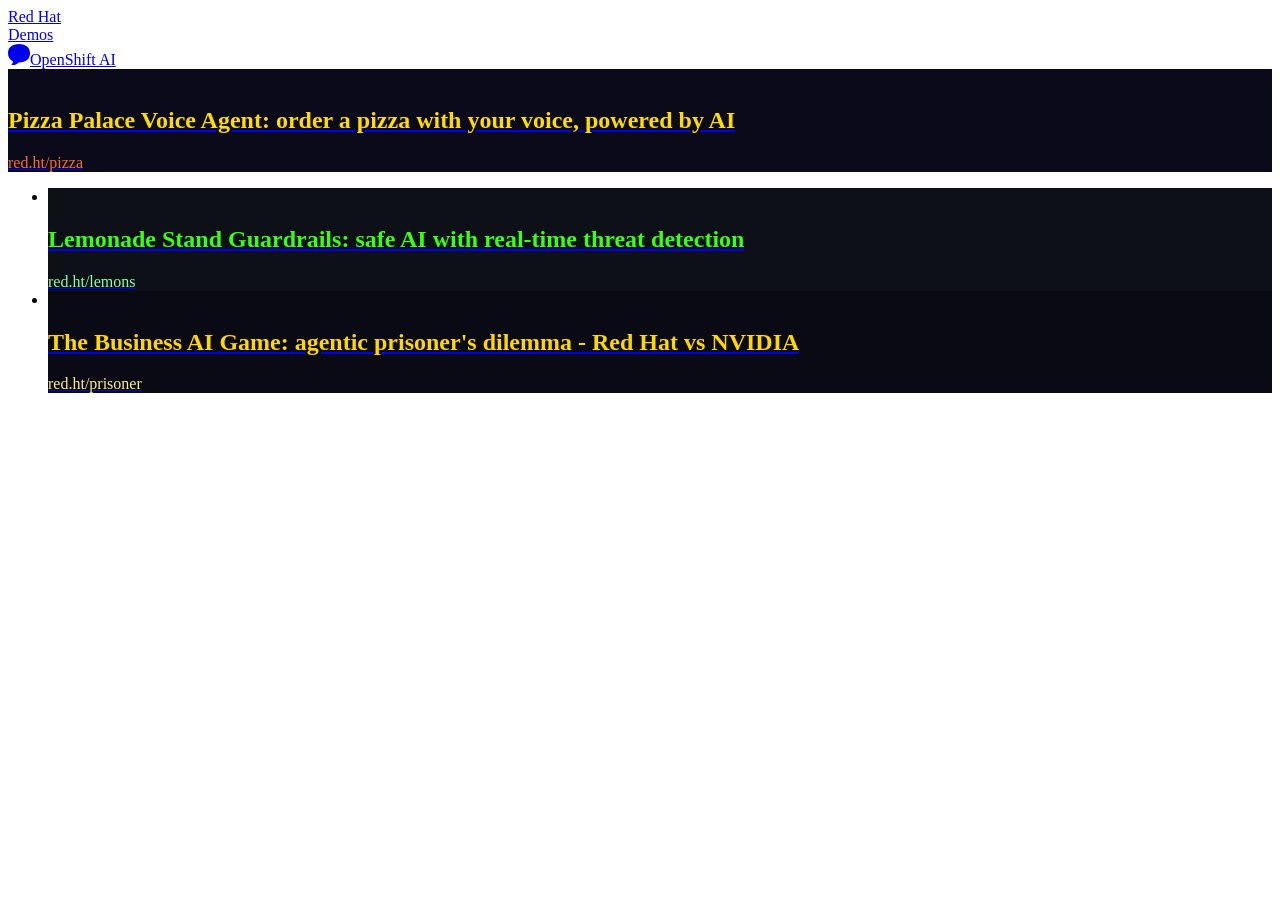
==== docs/index.html @ a6f5d281 "🦩 initial commit 🦩" ====
<!DOCTYPE html><html lang="en"><head><meta charSet="utf-8"/><link rel="preconnect" href="/" crossorigin=""/><meta name="viewport" content="width=device-width, initial-scale=1"/><link rel="preload" href="/rhai-code-demo/images/voice-agents-hero.svg" as="image"/><link rel="preload" href="/rhai-code-demo/images/guardrails-hero.svg" as="image"/><link rel="preload" href="/rhai-code-demo/images/prisoners-dilemma-hero.svg" as="image"/><link rel="stylesheet" href="/rhai-code-demo/_next/static/chunks/0ivwk~s_xy5d_.css" data-precedence="next"/><link rel="preload" as="script" fetchPriority="low" href="/rhai-code-demo/_next/static/chunks/15xrurgzs99gv.js"/><script src="/rhai-code-demo/_next/static/chunks/0dgq26a5_oy.a.js" async=""></script><script src="/rhai-code-demo/_next/static/chunks/16g.ca89g7fib.js" async=""></script><script src="/rhai-code-demo/_next/static/chunks/0zr3nysf.g_jy.js" async=""></script><script src="/rhai-code-demo/_next/static/chunks/turbopack-0fh5.uh9fnwdc.js" async=""></script><script src="/rhai-code-demo/_next/static/chunks/01xlw8hd842-c.js" async=""></script><script src="/rhai-code-demo/_next/static/chunks/0d3shmwh5_nmn.js" async=""></script><script src="/rhai-code-demo/_next/static/chunks/0ka051yepewro.js" async=""></script><title>AI Demos | Red Hat AI</title><meta name="description" content="Interactive AI demos powered by Red Hat OpenShift AI."/><link rel="icon" href="/rhai-code-demo/images/favicon.ico"/><link rel="apple-touch-icon" href="/rhai-code-demo/images/favicon.ico"/><script src="/rhai-code-demo/_next/static/chunks/03~yq9q893hmn.js" noModule=""></script></head><body><div hidden=""><!--$--><!--/$--></div><nav class="navigation navigation--blog"><a class="navigation__logo" href="https://www.redhat.com" target="_blank" rel="noopener noreferrer">Red Hat</a><div class="navigation__buttons"><a class="navigation__button" href="/rhai-code-demo">Demos</a></div><a class="navigation__button navigation__button--contact-us" href="https://www.redhat.com/en/technologies/cloud-computing/openshift/openshift-ai" target="_blank" rel="noopener noreferrer"><span class="navigation__icon navigation__icon--talk-to-us navigation__icon--desktop"><svg fill="none" height="21" viewBox="0 0 22 21" width="22" xmlns="http://www.w3.org/2000/svg"><path d="m3.23529 21h1.29412c3.17059 0 4.98235-1.3781 6.01769-2.625h.4529c6.8588 0 11-3.4125 11-9.1875 0-5.64375-4.2059-9.1875-11-9.1875-6.79412 0-11 3.54375-11 9.1875 0 3.675 1.81176 6.4969 5.04706 8.0063-.19412 1.1156-.51765 2.0343-1.0353 2.7562z" fill="currentColor"></path></svg></span>OpenShift AI</a></nav><div class="post-list post-list--blog"><a href="https://red.ht/pizza" class="post-list__item--featured" target="_blank" rel="noopener noreferrer"><article class="post-cover post-cover--featured" style="background-color:#0a0a1a"><img class="post-cover__img" alt="" src="/rhai-code-demo/images/voice-agents-hero.svg"/><h1 class="post-cover__title" style="color:#FFDC00">Pizza Palace Voice Agent:<!-- --> <strong>order a pizza with your voice, powered by AI</strong></h1><div class="post-cover__date" style="color:#FF6B35">red.ht/pizza</div></article></a><ul class="post-list__tiles"><li class="post-list__item"><a class="post-list__link" href="https://red.ht/lemons" target="_blank" rel="noopener noreferrer"><article class="post-cover post-cover--small" style="background-color:#0d1117"><img class="post-cover__img" alt="" src="/rhai-code-demo/images/guardrails-hero.svg"/><h1 class="post-cover__title" style="color:#39FF14"><b>Lemonade Stand Guardrails:</b> <!-- -->safe AI with real-time threat detection</h1><div class="post-cover__date" style="color:#88ffaa">red.ht/lemons</div></article></a></li><li class="post-list__item"><a class="post-list__link" href="https://red.ht/prisoner" target="_blank" rel="noopener noreferrer"><article class="post-cover post-cover--small" style="background-color:#0a0a14"><img class="post-cover__img" alt="" src="/rhai-code-demo/images/prisoners-dilemma-hero.svg"/><h1 class="post-cover__title" style="color:#FFD700"><b>The Business AI Game:</b> <!-- -->agentic prisoner&#x27;s dilemma - Red Hat vs NVIDIA</h1><div class="post-cover__date" style="color:#ffee88">red.ht/prisoner</div></article></a></li></ul></div><!--$--><!--/$--><script src="/rhai-code-demo/_next/static/chunks/15xrurgzs99gv.js" id="_R_" async=""></script><script>(self.__next_f=self.__next_f||[]).push([0])</script><script>self.__next_f.push([1,"1:\"$Sreact.fragment\"\n2:I[39756,[\"/rhai-code-demo/_next/static/chunks/01xlw8hd842-c.js\",\"/rhai-code-demo/_next/static/chunks/0d3shmwh5_nmn.js\"],\"default\"]\n3:I[37457,[\"/rhai-code-demo/_next/static/chunks/01xlw8hd842-c.js\",\"/rhai-code-demo/_next/static/chunks/0d3shmwh5_nmn.js\"],\"default\"]\n4:I[22016,[\"/rhai-code-demo/_next/static/chunks/01xlw8hd842-c.js\",\"/rhai-code-demo/_next/static/chunks/0d3shmwh5_nmn.js\",\"/rhai-code-demo/_next/static/chunks/0ka051yepewro.js\"],\"\"]\na:I[68027,[\"/rhai-code-demo/_next/static/chunks/01xlw8hd842-c.js\",\"/rhai-code-demo/_next/static/chunks/0d3shmwh5_nmn.js\"],\"default\",1]\n:HL[\"/rhai-code-demo/_next/static/chunks/0ivwk~s_xy5d_.css\",\"style\"]\n:HC[\"/\",\"\"]\n:HL[\"/rhai-code-demo/images/voice-agents-hero.svg\",\"image\"]\n:HL[\"/rhai-code-demo/images/guardrails-hero.svg\",\"image\"]\n"])</script><script>self.__next_f.push([1,"0:{\"P\":null,\"c\":[\"\",\"\"],\"q\":\"\",\"i\":false,\"f\":[[[\"\",{\"children\":[\"__PAGE__\",{}]},\"$undefined\",\"$undefined\",16],[[\"$\",\"$1\",\"c\",{\"children\":[[[\"$\",\"link\",\"0\",{\"rel\":\"stylesheet\",\"href\":\"/rhai-code-demo/_next/static/chunks/0ivwk~s_xy5d_.css\",\"precedence\":\"next\",\"crossOrigin\":\"$undefined\",\"nonce\":\"$undefined\"}],[\"$\",\"script\",\"script-0\",{\"src\":\"/rhai-code-demo/_next/static/chunks/01xlw8hd842-c.js\",\"async\":true,\"nonce\":\"$undefined\"}],[\"$\",\"script\",\"script-1\",{\"src\":\"/rhai-code-demo/_next/static/chunks/0d3shmwh5_nmn.js\",\"async\":true,\"nonce\":\"$undefined\"}]],[\"$\",\"html\",null,{\"lang\":\"en\",\"children\":[\"$\",\"body\",null,{\"children\":[\"$\",\"$L2\",null,{\"parallelRouterKey\":\"children\",\"error\":\"$undefined\",\"errorStyles\":\"$undefined\",\"errorScripts\":\"$undefined\",\"template\":[\"$\",\"$L3\",null,{}],\"templateStyles\":\"$undefined\",\"templateScripts\":\"$undefined\",\"notFound\":[[[\"$\",\"title\",null,{\"children\":\"404: This page could not be found.\"}],[\"$\",\"div\",null,{\"style\":{\"fontFamily\":\"system-ui,\\\"Segoe UI\\\",Roboto,Helvetica,Arial,sans-serif,\\\"Apple Color Emoji\\\",\\\"Segoe UI Emoji\\\"\",\"height\":\"100vh\",\"textAlign\":\"center\",\"display\":\"flex\",\"flexDirection\":\"column\",\"alignItems\":\"center\",\"justifyContent\":\"center\"},\"children\":[\"$\",\"div\",null,{\"children\":[[\"$\",\"style\",null,{\"dangerouslySetInnerHTML\":{\"__html\":\"body{color:#000;background:#fff;margin:0}.next-error-h1{border-right:1px solid rgba(0,0,0,.3)}@media (prefers-color-scheme:dark){body{color:#fff;background:#000}.next-error-h1{border-right:1px solid rgba(255,255,255,.3)}}\"}}],[\"$\",\"h1\",null,{\"className\":\"next-error-h1\",\"style\":{\"display\":\"inline-block\",\"margin\":\"0 20px 0 0\",\"padding\":\"0 23px 0 0\",\"fontSize\":24,\"fontWeight\":500,\"verticalAlign\":\"top\",\"lineHeight\":\"49px\"},\"children\":404}],[\"$\",\"div\",null,{\"style\":{\"display\":\"inline-block\"},\"children\":[\"$\",\"h2\",null,{\"style\":{\"fontSize\":14,\"fontWeight\":400,\"lineHeight\":\"49px\",\"margin\":0},\"children\":\"This page could not be found.\"}]}]]}]}]],[]],\"forbidden\":\"$undefined\",\"unauthorized\":\"$undefined\"}]}]}]]}],{\"children\":[[\"$\",\"$1\",\"c\",{\"children\":[[[\"$\",\"nav\",null,{\"className\":\"navigation navigation--blog\",\"children\":[[\"$\",\"a\",null,{\"className\":\"navigation__logo\",\"href\":\"https://www.redhat.com\",\"target\":\"_blank\",\"rel\":\"noopener noreferrer\",\"children\":\"Red Hat\"}],[\"$\",\"div\",null,{\"className\":\"navigation__buttons\",\"children\":[\"$\",\"$L4\",null,{\"className\":\"navigation__button\",\"href\":\"/\",\"children\":\"Demos\"}]}],[\"$\",\"a\",null,{\"className\":\"navigation__button navigation__button--contact-us\",\"href\":\"https://www.redhat.com/en/technologies/cloud-computing/openshift/openshift-ai\",\"target\":\"_blank\",\"rel\":\"noopener noreferrer\",\"children\":[[\"$\",\"span\",null,{\"className\":\"navigation__icon navigation__icon--talk-to-us navigation__icon--desktop\",\"children\":[\"$\",\"svg\",null,{\"fill\":\"none\",\"height\":\"21\",\"viewBox\":\"0 0 22 21\",\"width\":\"22\",\"xmlns\":\"http://www.w3.org/2000/svg\",\"children\":[\"$\",\"path\",null,{\"d\":\"m3.23529 21h1.29412c3.17059 0 4.98235-1.3781 6.01769-2.625h.4529c6.8588 0 11-3.4125 11-9.1875 0-5.64375-4.2059-9.1875-11-9.1875-6.79412 0-11 3.54375-11 9.1875 0 3.675 1.81176 6.4969 5.04706 8.0063-.19412 1.1156-.51765 2.0343-1.0353 2.7562z\",\"fill\":\"currentColor\"}]}]}],\"OpenShift AI\"]}]]}],[\"$\",\"div\",null,{\"className\":\"post-list post-list--blog\",\"children\":[[\"$\",\"a\",null,{\"href\":\"https://red.ht/pizza\",\"className\":\"post-list__item--featured\",\"target\":\"_blank\",\"rel\":\"noopener noreferrer\",\"children\":[\"$\",\"article\",null,{\"className\":\"post-cover post-cover--featured\",\"style\":{\"backgroundColor\":\"#0a0a1a\"},\"children\":[[\"$\",\"img\",null,{\"className\":\"post-cover__img\",\"alt\":\"\",\"src\":\"/rhai-code-demo/images/voice-agents-hero.svg\"}],[\"$\",\"h1\",null,{\"className\":\"post-cover__title\",\"style\":{\"color\":\"#FFDC00\"},\"children\":[\"Pizza Palace Voice Agent:\",\" \",[\"$\",\"strong\",null,{\"children\":\"order a pizza with your voice, powered by AI\"}]]}],[\"$\",\"div\",null,{\"className\":\"post-cover__date\",\"style\":{\"color\":\"#FF6B35\"},\"children\":\"red.ht/pizza\"}]]}]}],[\"$\",\"ul\",null,{\"className\":\"post-list__tiles\",\"children\":[[\"$\",\"li\",\"guardrails\",{\"className\":\"post-list__item\",\"children\":[\"$\",\"a\",null,{\"className\":\"post-list__link\",\"href\":\"https://red.ht/lemons\",\"target\":\"_blank\",\"rel\":\"noopener noreferrer\",\"children\":[\"$\",\"article\",null,{\"className\":\"post-cover post-cover--small\",\"style\":{\"backgroundColor\":\"#0d1117\"},\"children\":[[\"$\",\"img\",null,{\"className\":\"post-cover__img\",\"alt\":\"\",\"src\":\"/rhai-code-demo/images/guardrails-hero.svg\"}],[\"$\",\"h1\",null,{\"className\":\"post-cover__title\",\"style\":{\"color\":\"#39FF14\"},\"children\":[[\"$\",\"b\",null,{\"children\":\"Lemonade Stand Guardrails:\"}],\" \",\"safe AI with real-time threat detection\"]}],\"$L5\"]}]}]}],\"$L6\"]}]]}]],[\"$L7\"],\"$L8\"]}],{},null,false,null]},null,false,null],\"$L9\",false]],\"m\":\"$undefined\",\"G\":[\"$a\",[\"$Lb\"]],\"S\":true,\"h\":null,\"s\":\"$undefined\",\"l\":\"$undefined\",\"p\":\"$undefined\",\"d\":\"$undefined\",\"b\":\"gJE_cBOiP2AoATfJO81fl\"}\n"])</script><script>self.__next_f.push([1,"c:I[97367,[\"/rhai-code-demo/_next/static/chunks/01xlw8hd842-c.js\",\"/rhai-code-demo/_next/static/chunks/0d3shmwh5_nmn.js\"],\"OutletBoundary\"]\nd:\"$Sreact.suspense\"\nf:I[97367,[\"/rhai-code-demo/_next/static/chunks/01xlw8hd842-c.js\",\"/rhai-code-demo/_next/static/chunks/0d3shmwh5_nmn.js\"],\"ViewportBoundary\"]\n11:I[97367,[\"/rhai-code-demo/_next/static/chunks/01xlw8hd842-c.js\",\"/rhai-code-demo/_next/static/chunks/0d3shmwh5_nmn.js\"],\"MetadataBoundary\"]\n:HL[\"/rhai-code-demo/images/prisoners-dilemma-hero.svg\",\"image\"]\n5:[\"$\",\"div\",null,{\"className\":\"post-cover__date\",\"style\":{\"color\":\"#88ffaa\"},\"children\":\"red.ht/lemons\"}]\n6:[\"$\",\"li\",\"prisoners-dilemma\",{\"className\":\"post-list__item\",\"children\":[\"$\",\"a\",null,{\"className\":\"post-list__link\",\"href\":\"https://red.ht/prisoner\",\"target\":\"_blank\",\"rel\":\"noopener noreferrer\",\"children\":[\"$\",\"article\",null,{\"className\":\"post-cover post-cover--small\",\"style\":{\"backgroundColor\":\"#0a0a14\"},\"children\":[[\"$\",\"img\",null,{\"className\":\"post-cover__img\",\"alt\":\"\",\"src\":\"/rhai-code-demo/images/prisoners-dilemma-hero.svg\"}],[\"$\",\"h1\",null,{\"className\":\"post-cover__title\",\"style\":{\"color\":\"#FFD700\"},\"children\":[[\"$\",\"b\",null,{\"children\":\"The Business AI Game:\"}],\" \",\"agentic prisoner's dilemma - Red Hat vs NVIDIA\"]}],[\"$\",\"div\",null,{\"className\":\"post-cover__date\",\"style\":{\"color\":\"#ffee88\"},\"children\":\"red.ht/prisoner\"}]]}]}]}]\n7:[\"$\",\"script\",\"script-0\",{\"src\":\"/rhai-code-demo/_next/static/chunks/0ka051yepewro.js\",\"async\":true,\"nonce\":\"$undefined\"}]\n8:[\"$\",\"$Lc\",null,{\"children\":[\"$\",\"$d\",null,{\"name\":\"Next.MetadataOutlet\",\"children\":\"$@e\"}]}]\n9:[\"$\",\"$1\",\"h\",{\"children\":[null,[\"$\",\"$Lf\",null,{\"children\":\"$L10\"}],[\"$\",\"div\",null,{\"hidden\":true,\"children\":[\"$\",\"$L11\",null,{\"children\":[\"$\",\"$d\",null,{\"name\":\"Next.Metadata\",\"children\":\"$L12\"}]}]}],null]}]\nb:[\"$\",\"link\",\"0\",{\"rel\":\"stylesheet\",\"href\":\"/rhai-code-demo/_next/static/chunks/0ivwk~s_xy5d_.css\",\"precedence\":\"next\",\"crossOrigin\":\"$undefined\",\"nonce\":\"$undefined\"}]\n"])</script><script>self.__next_f.push([1,"10:[[\"$\",\"meta\",\"0\",{\"charSet\":\"utf-8\"}],[\"$\",\"meta\",\"1\",{\"name\":\"viewport\",\"content\":\"width=device-width, initial-scale=1\"}]]\n"])</script><script>self.__next_f.push([1,"13:I[27201,[\"/rhai-code-demo/_next/static/chunks/01xlw8hd842-c.js\",\"/rhai-code-demo/_next/static/chunks/0d3shmwh5_nmn.js\"],\"IconMark\"]\ne:null\n12:[[\"$\",\"title\",\"0\",{\"children\":\"AI Demos | Red Hat AI\"}],[\"$\",\"meta\",\"1\",{\"name\":\"description\",\"content\":\"Interactive AI demos powered by Red Hat OpenShift AI.\"}],[\"$\",\"link\",\"2\",{\"rel\":\"icon\",\"href\":\"/rhai-code-demo/images/favicon.ico\"}],[\"$\",\"link\",\"3\",{\"rel\":\"apple-touch-icon\",\"href\":\"/rhai-code-demo/images/favicon.ico\"}],[\"$\",\"$L13\",\"4\",{}]]\n"])</script></body></html>
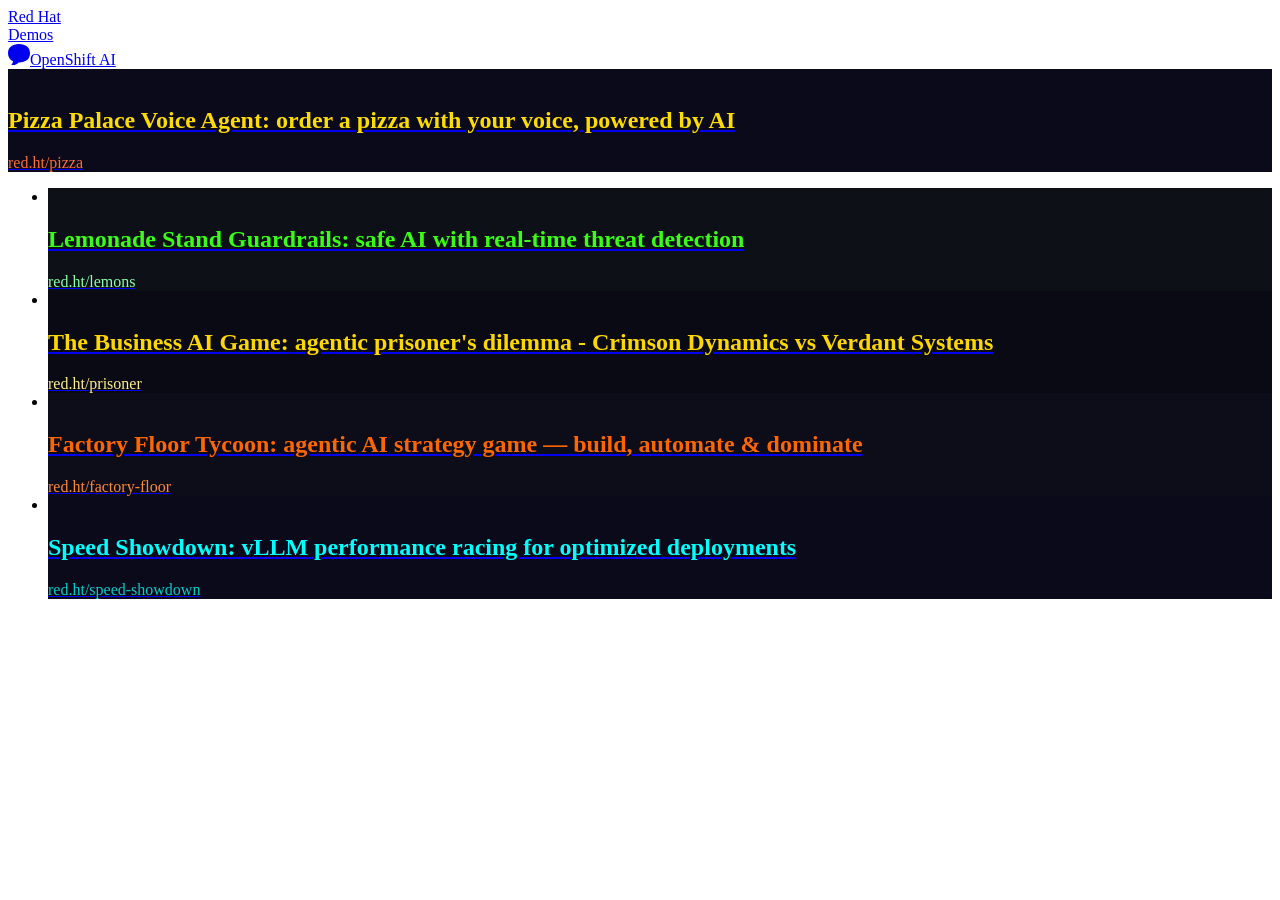
==== commit 09173f1a: "⚡ speed showdown ⚡" ====
--- a/docs/index.html
+++ b/docs/index.html
@@ -1 +1 @@
-<!DOCTYPE html><html lang="en"><head><meta charSet="utf-8"/><link rel="preconnect" href="/" crossorigin=""/><meta name="viewport" content="width=device-width, initial-scale=1"/><link rel="preload" href="/rhai-code-demo/images/voice-agents-hero.svg" as="image"/><link rel="preload" href="/rhai-code-demo/images/guardrails-hero.svg" as="image"/><link rel="preload" href="/rhai-code-demo/images/prisoners-dilemma-hero.svg" as="image"/><link rel="stylesheet" href="/rhai-code-demo/_next/static/chunks/0ivwk~s_xy5d_.css" data-precedence="next"/><link rel="preload" as="script" fetchPriority="low" href="/rhai-code-demo/_next/static/chunks/15xrurgzs99gv.js"/><script src="/rhai-code-demo/_next/static/chunks/0dgq26a5_oy.a.js" async=""></script><script src="/rhai-code-demo/_next/static/chunks/16g.ca89g7fib.js" async=""></script><script src="/rhai-code-demo/_next/static/chunks/0zr3nysf.g_jy.js" async=""></script><script src="/rhai-code-demo/_next/static/chunks/turbopack-0fh5.uh9fnwdc.js" async=""></script><script src="/rhai-code-demo/_next/static/chunks/01xlw8hd842-c.js" async=""></script><script src="/rhai-code-demo/_next/static/chunks/0d3shmwh5_nmn.js" async=""></script><script src="/rhai-code-demo/_next/static/chunks/0ka051yepewro.js" async=""></script><title>AI Demos | Red Hat AI</title><meta name="description" content="Interactive AI demos powered by Red Hat OpenShift AI."/><link rel="icon" href="/rhai-code-demo/images/favicon.ico"/><link rel="apple-touch-icon" href="/rhai-code-demo/images/favicon.ico"/><script src="/rhai-code-demo/_next/static/chunks/03~yq9q893hmn.js" noModule=""></script></head><body><div hidden=""><!--$--><!--/$--></div><nav class="navigation navigation--blog"><a class="navigation__logo" href="https://www.redhat.com" target="_blank" rel="noopener noreferrer">Red Hat</a><div class="navigation__buttons"><a class="navigation__button" href="/rhai-code-demo">Demos</a></div><a class="navigation__button navigation__button--contact-us" href="https://www.redhat.com/en/technologies/cloud-computing/openshift/openshift-ai" target="_blank" rel="noopener noreferrer"><span class="navigation__icon navigation__icon--talk-to-us navigation__icon--desktop"><svg fill="none" height="21" viewBox="0 0 22 21" width="22" xmlns="http://www.w3.org/2000/svg"><path d="m3.23529 21h1.29412c3.17059 0 4.98235-1.3781 6.01769-2.625h.4529c6.8588 0 11-3.4125 11-9.1875 0-5.64375-4.2059-9.1875-11-9.1875-6.79412 0-11 3.54375-11 9.1875 0 3.675 1.81176 6.4969 5.04706 8.0063-.19412 1.1156-.51765 2.0343-1.0353 2.7562z" fill="currentColor"></path></svg></span>OpenShift AI</a></nav><div class="post-list post-list--blog"><a href="https://red.ht/pizza" class="post-list__item--featured" target="_blank" rel="noopener noreferrer"><article class="post-cover post-cover--featured" style="background-color:#0a0a1a"><img class="post-cover__img" alt="" src="/rhai-code-demo/images/voice-agents-hero.svg"/><h1 class="post-cover__title" style="color:#FFDC00">Pizza Palace Voice Agent:<!-- --> <strong>order a pizza with your voice, powered by AI</strong></h1><div class="post-cover__date" style="color:#FF6B35">red.ht/pizza</div></article></a><ul class="post-list__tiles"><li class="post-list__item"><a class="post-list__link" href="https://red.ht/lemons" target="_blank" rel="noopener noreferrer"><article class="post-cover post-cover--small" style="background-color:#0d1117"><img class="post-cover__img" alt="" src="/rhai-code-demo/images/guardrails-hero.svg"/><h1 class="post-cover__title" style="color:#39FF14"><b>Lemonade Stand Guardrails:</b> <!-- -->safe AI with real-time threat detection</h1><div class="post-cover__date" style="color:#88ffaa">red.ht/lemons</div></article></a></li><li class="post-list__item"><a class="post-list__link" href="https://red.ht/prisoner" target="_blank" rel="noopener noreferrer"><article class="post-cover post-cover--small" style="background-color:#0a0a14"><img class="post-cover__img" alt="" src="/rhai-code-demo/images/prisoners-dilemma-hero.svg"/><h1 class="post-cover__title" style="color:#FFD700"><b>The Business AI Game:</b> <!-- -->agentic prisoner&#x27;s dilemma - Red Hat vs NVIDIA</h1><div class="post-cover__date" style="color:#ffee88">red.ht/prisoner</div></article></a></li></ul></div><!--$--><!--/$--><script src="/rhai-code-demo/_next/static/chunks/15xrurgzs99gv.js" id="_R_" async=""></script><script>(self.__next_f=self.__next_f||[]).push([0])</script><script>self.__next_f.push([1,"1:\"$Sreact.fragment\"\n2:I[39756,[\"/rhai-code-demo/_next/static/chunks/01xlw8hd842-c.js\",\"/rhai-code-demo/_next/static/chunks/0d3shmwh5_nmn.js\"],\"default\"]\n3:I[37457,[\"/rhai-code-demo/_next/static/chunks/01xlw8hd842-c.js\",\"/rhai-code-demo/_next/static/chunks/0d3shmwh5_nmn.js\"],\"default\"]\n4:I[22016,[\"/rhai-code-demo/_next/static/chunks/01xlw8hd842-c.js\",\"/rhai-code-demo/_next/static/chunks/0d3shmwh5_nmn.js\",\"/rhai-code-demo/_next/static/chunks/0ka051yepewro.js\"],\"\"]\na:I[68027,[\"/rhai-code-demo/_next/static/chunks/01xlw8hd842-c.js\",\"/rhai-code-demo/_next/static/chunks/0d3shmwh5_nmn.js\"],\"default\",1]\n:HL[\"/rhai-code-demo/_next/static/chunks/0ivwk~s_xy5d_.css\",\"style\"]\n:HC[\"/\",\"\"]\n:HL[\"/rhai-code-demo/images/voice-agents-hero.svg\",\"image\"]\n:HL[\"/rhai-code-demo/images/guardrails-hero.svg\",\"image\"]\n"])</script><script>self.__next_f.push([1,"0:{\"P\":null,\"c\":[\"\",\"\"],\"q\":\"\",\"i\":false,\"f\":[[[\"\",{\"children\":[\"__PAGE__\",{}]},\"$undefined\",\"$undefined\",16],[[\"$\",\"$1\",\"c\",{\"children\":[[[\"$\",\"link\",\"0\",{\"rel\":\"stylesheet\",\"href\":\"/rhai-code-demo/_next/static/chunks/0ivwk~s_xy5d_.css\",\"precedence\":\"next\",\"crossOrigin\":\"$undefined\",\"nonce\":\"$undefined\"}],[\"$\",\"script\",\"script-0\",{\"src\":\"/rhai-code-demo/_next/static/chunks/01xlw8hd842-c.js\",\"async\":true,\"nonce\":\"$undefined\"}],[\"$\",\"script\",\"script-1\",{\"src\":\"/rhai-code-demo/_next/static/chunks/0d3shmwh5_nmn.js\",\"async\":true,\"nonce\":\"$undefined\"}]],[\"$\",\"html\",null,{\"lang\":\"en\",\"children\":[\"$\",\"body\",null,{\"children\":[\"$\",\"$L2\",null,{\"parallelRouterKey\":\"children\",\"error\":\"$undefined\",\"errorStyles\":\"$undefined\",\"errorScripts\":\"$undefined\",\"template\":[\"$\",\"$L3\",null,{}],\"templateStyles\":\"$undefined\",\"templateScripts\":\"$undefined\",\"notFound\":[[[\"$\",\"title\",null,{\"children\":\"404: This page could not be found.\"}],[\"$\",\"div\",null,{\"style\":{\"fontFamily\":\"system-ui,\\\"Segoe UI\\\",Roboto,Helvetica,Arial,sans-serif,\\\"Apple Color Emoji\\\",\\\"Segoe UI Emoji\\\"\",\"height\":\"100vh\",\"textAlign\":\"center\",\"display\":\"flex\",\"flexDirection\":\"column\",\"alignItems\":\"center\",\"justifyContent\":\"center\"},\"children\":[\"$\",\"div\",null,{\"children\":[[\"$\",\"style\",null,{\"dangerouslySetInnerHTML\":{\"__html\":\"body{color:#000;background:#fff;margin:0}.next-error-h1{border-right:1px solid rgba(0,0,0,.3)}@media (prefers-color-scheme:dark){body{color:#fff;background:#000}.next-error-h1{border-right:1px solid rgba(255,255,255,.3)}}\"}}],[\"$\",\"h1\",null,{\"className\":\"next-error-h1\",\"style\":{\"display\":\"inline-block\",\"margin\":\"0 20px 0 0\",\"padding\":\"0 23px 0 0\",\"fontSize\":24,\"fontWeight\":500,\"verticalAlign\":\"top\",\"lineHeight\":\"49px\"},\"children\":404}],[\"$\",\"div\",null,{\"style\":{\"display\":\"inline-block\"},\"children\":[\"$\",\"h2\",null,{\"style\":{\"fontSize\":14,\"fontWeight\":400,\"lineHeight\":\"49px\",\"margin\":0},\"children\":\"This page could not be found.\"}]}]]}]}]],[]],\"forbidden\":\"$undefined\",\"unauthorized\":\"$undefined\"}]}]}]]}],{\"children\":[[\"$\",\"$1\",\"c\",{\"children\":[[[\"$\",\"nav\",null,{\"className\":\"navigation navigation--blog\",\"children\":[[\"$\",\"a\",null,{\"className\":\"navigation__logo\",\"href\":\"https://www.redhat.com\",\"target\":\"_blank\",\"rel\":\"noopener noreferrer\",\"children\":\"Red Hat\"}],[\"$\",\"div\",null,{\"className\":\"navigation__buttons\",\"children\":[\"$\",\"$L4\",null,{\"className\":\"navigation__button\",\"href\":\"/\",\"children\":\"Demos\"}]}],[\"$\",\"a\",null,{\"className\":\"navigation__button navigation__button--contact-us\",\"href\":\"https://www.redhat.com/en/technologies/cloud-computing/openshift/openshift-ai\",\"target\":\"_blank\",\"rel\":\"noopener noreferrer\",\"children\":[[\"$\",\"span\",null,{\"className\":\"navigation__icon navigation__icon--talk-to-us navigation__icon--desktop\",\"children\":[\"$\",\"svg\",null,{\"fill\":\"none\",\"height\":\"21\",\"viewBox\":\"0 0 22 21\",\"width\":\"22\",\"xmlns\":\"http://www.w3.org/2000/svg\",\"children\":[\"$\",\"path\",null,{\"d\":\"m3.23529 21h1.29412c3.17059 0 4.98235-1.3781 6.01769-2.625h.4529c6.8588 0 11-3.4125 11-9.1875 0-5.64375-4.2059-9.1875-11-9.1875-6.79412 0-11 3.54375-11 9.1875 0 3.675 1.81176 6.4969 5.04706 8.0063-.19412 1.1156-.51765 2.0343-1.0353 2.7562z\",\"fill\":\"currentColor\"}]}]}],\"OpenShift AI\"]}]]}],[\"$\",\"div\",null,{\"className\":\"post-list post-list--blog\",\"children\":[[\"$\",\"a\",null,{\"href\":\"https://red.ht/pizza\",\"className\":\"post-list__item--featured\",\"target\":\"_blank\",\"rel\":\"noopener noreferrer\",\"children\":[\"$\",\"article\",null,{\"className\":\"post-cover post-cover--featured\",\"style\":{\"backgroundColor\":\"#0a0a1a\"},\"children\":[[\"$\",\"img\",null,{\"className\":\"post-cover__img\",\"alt\":\"\",\"src\":\"/rhai-code-demo/images/voice-agents-hero.svg\"}],[\"$\",\"h1\",null,{\"className\":\"post-cover__title\",\"style\":{\"color\":\"#FFDC00\"},\"children\":[\"Pizza Palace Voice Agent:\",\" \",[\"$\",\"strong\",null,{\"children\":\"order a pizza with your voice, powered by AI\"}]]}],[\"$\",\"div\",null,{\"className\":\"post-cover__date\",\"style\":{\"color\":\"#FF6B35\"},\"children\":\"red.ht/pizza\"}]]}]}],[\"$\",\"ul\",null,{\"className\":\"post-list__tiles\",\"children\":[[\"$\",\"li\",\"guardrails\",{\"className\":\"post-list__item\",\"children\":[\"$\",\"a\",null,{\"className\":\"post-list__link\",\"href\":\"https://red.ht/lemons\",\"target\":\"_blank\",\"rel\":\"noopener noreferrer\",\"children\":[\"$\",\"article\",null,{\"className\":\"post-cover post-cover--small\",\"style\":{\"backgroundColor\":\"#0d1117\"},\"children\":[[\"$\",\"img\",null,{\"className\":\"post-cover__img\",\"alt\":\"\",\"src\":\"/rhai-code-demo/images/guardrails-hero.svg\"}],[\"$\",\"h1\",null,{\"className\":\"post-cover__title\",\"style\":{\"color\":\"#39FF14\"},\"children\":[[\"$\",\"b\",null,{\"children\":\"Lemonade Stand Guardrails:\"}],\" \",\"safe AI with real-time threat detection\"]}],\"$L5\"]}]}]}],\"$L6\"]}]]}]],[\"$L7\"],\"$L8\"]}],{},null,false,null]},null,false,null],\"$L9\",false]],\"m\":\"$undefined\",\"G\":[\"$a\",[\"$Lb\"]],\"S\":true,\"h\":null,\"s\":\"$undefined\",\"l\":\"$undefined\",\"p\":\"$undefined\",\"d\":\"$undefined\",\"b\":\"gJE_cBOiP2AoATfJO81fl\"}\n"])</script><script>self.__next_f.push([1,"c:I[97367,[\"/rhai-code-demo/_next/static/chunks/01xlw8hd842-c.js\",\"/rhai-code-demo/_next/static/chunks/0d3shmwh5_nmn.js\"],\"OutletBoundary\"]\nd:\"$Sreact.suspense\"\nf:I[97367,[\"/rhai-code-demo/_next/static/chunks/01xlw8hd842-c.js\",\"/rhai-code-demo/_next/static/chunks/0d3shmwh5_nmn.js\"],\"ViewportBoundary\"]\n11:I[97367,[\"/rhai-code-demo/_next/static/chunks/01xlw8hd842-c.js\",\"/rhai-code-demo/_next/static/chunks/0d3shmwh5_nmn.js\"],\"MetadataBoundary\"]\n:HL[\"/rhai-code-demo/images/prisoners-dilemma-hero.svg\",\"image\"]\n5:[\"$\",\"div\",null,{\"className\":\"post-cover__date\",\"style\":{\"color\":\"#88ffaa\"},\"children\":\"red.ht/lemons\"}]\n6:[\"$\",\"li\",\"prisoners-dilemma\",{\"className\":\"post-list__item\",\"children\":[\"$\",\"a\",null,{\"className\":\"post-list__link\",\"href\":\"https://red.ht/prisoner\",\"target\":\"_blank\",\"rel\":\"noopener noreferrer\",\"children\":[\"$\",\"article\",null,{\"className\":\"post-cover post-cover--small\",\"style\":{\"backgroundColor\":\"#0a0a14\"},\"children\":[[\"$\",\"img\",null,{\"className\":\"post-cover__img\",\"alt\":\"\",\"src\":\"/rhai-code-demo/images/prisoners-dilemma-hero.svg\"}],[\"$\",\"h1\",null,{\"className\":\"post-cover__title\",\"style\":{\"color\":\"#FFD700\"},\"children\":[[\"$\",\"b\",null,{\"children\":\"The Business AI Game:\"}],\" \",\"agentic prisoner's dilemma - Red Hat vs NVIDIA\"]}],[\"$\",\"div\",null,{\"className\":\"post-cover__date\",\"style\":{\"color\":\"#ffee88\"},\"children\":\"red.ht/prisoner\"}]]}]}]}]\n7:[\"$\",\"script\",\"script-0\",{\"src\":\"/rhai-code-demo/_next/static/chunks/0ka051yepewro.js\",\"async\":true,\"nonce\":\"$undefined\"}]\n8:[\"$\",\"$Lc\",null,{\"children\":[\"$\",\"$d\",null,{\"name\":\"Next.MetadataOutlet\",\"children\":\"$@e\"}]}]\n9:[\"$\",\"$1\",\"h\",{\"children\":[null,[\"$\",\"$Lf\",null,{\"children\":\"$L10\"}],[\"$\",\"div\",null,{\"hidden\":true,\"children\":[\"$\",\"$L11\",null,{\"children\":[\"$\",\"$d\",null,{\"name\":\"Next.Metadata\",\"children\":\"$L12\"}]}]}],null]}]\nb:[\"$\",\"link\",\"0\",{\"rel\":\"stylesheet\",\"href\":\"/rhai-code-demo/_next/static/chunks/0ivwk~s_xy5d_.css\",\"precedence\":\"next\",\"crossOrigin\":\"$undefined\",\"nonce\":\"$undefined\"}]\n"])</script><script>self.__next_f.push([1,"10:[[\"$\",\"meta\",\"0\",{\"charSet\":\"utf-8\"}],[\"$\",\"meta\",\"1\",{\"name\":\"viewport\",\"content\":\"width=device-width, initial-scale=1\"}]]\n"])</script><script>self.__next_f.push([1,"13:I[27201,[\"/rhai-code-demo/_next/static/chunks/01xlw8hd842-c.js\",\"/rhai-code-demo/_next/static/chunks/0d3shmwh5_nmn.js\"],\"IconMark\"]\ne:null\n12:[[\"$\",\"title\",\"0\",{\"children\":\"AI Demos | Red Hat AI\"}],[\"$\",\"meta\",\"1\",{\"name\":\"description\",\"content\":\"Interactive AI demos powered by Red Hat OpenShift AI.\"}],[\"$\",\"link\",\"2\",{\"rel\":\"icon\",\"href\":\"/rhai-code-demo/images/favicon.ico\"}],[\"$\",\"link\",\"3\",{\"rel\":\"apple-touch-icon\",\"href\":\"/rhai-code-demo/images/favicon.ico\"}],[\"$\",\"$L13\",\"4\",{}]]\n"])</script></body></html>+<!DOCTYPE html><html lang="en"><head><meta charSet="utf-8"/><link rel="preconnect" href="/" crossorigin=""/><meta name="viewport" content="width=device-width, initial-scale=1"/><link rel="preload" href="/rhai-code-demo/images/voice-agents-hero.svg" as="image"/><link rel="preload" href="/rhai-code-demo/images/guardrails-hero.svg" as="image"/><link rel="preload" href="/rhai-code-demo/images/prisoners-dilemma-hero.svg" as="image"/><link rel="preload" href="/rhai-code-demo/images/factory-floor-hero.svg" as="image"/><link rel="preload" href="/rhai-code-demo/images/speed-showdown-hero.svg" as="image"/><link rel="stylesheet" href="/rhai-code-demo/_next/static/chunks/0aq1ygffzxya2.css" data-precedence="next"/><link rel="preload" as="script" fetchPriority="low" href="/rhai-code-demo/_next/static/chunks/15xrurgzs99gv.js"/><script src="/rhai-code-demo/_next/static/chunks/0dgq26a5_oy.a.js" async=""></script><script src="/rhai-code-demo/_next/static/chunks/16g.ca89g7fib.js" async=""></script><script src="/rhai-code-demo/_next/static/chunks/0zr3nysf.g_jy.js" async=""></script><script src="/rhai-code-demo/_next/static/chunks/turbopack-0fh5.uh9fnwdc.js" async=""></script><script src="/rhai-code-demo/_next/static/chunks/01xlw8hd842-c.js" async=""></script><script src="/rhai-code-demo/_next/static/chunks/0d3shmwh5_nmn.js" async=""></script><script src="/rhai-code-demo/_next/static/chunks/0ka051yepewro.js" async=""></script><title>AI Demos | Red Hat AI</title><meta name="description" content="Interactive AI demos powered by Red Hat OpenShift AI."/><link rel="icon" href="/rhai-code-demo/images/favicon.ico"/><link rel="apple-touch-icon" href="/rhai-code-demo/images/favicon.ico"/><script src="/rhai-code-demo/_next/static/chunks/03~yq9q893hmn.js" noModule=""></script></head><body><div hidden=""><!--$--><!--/$--></div><nav class="navigation navigation--blog"><a class="navigation__logo" href="https://www.redhat.com" target="_blank" rel="noopener noreferrer">Red Hat</a><div class="navigation__buttons"><a class="navigation__button" href="/rhai-code-demo">Demos</a></div><a class="navigation__button navigation__button--contact-us" href="https://www.redhat.com/en/technologies/cloud-computing/openshift/openshift-ai" target="_blank" rel="noopener noreferrer"><span class="navigation__icon navigation__icon--talk-to-us navigation__icon--desktop"><svg fill="none" height="21" viewBox="0 0 22 21" width="22" xmlns="http://www.w3.org/2000/svg"><path d="m3.23529 21h1.29412c3.17059 0 4.98235-1.3781 6.01769-2.625h.4529c6.8588 0 11-3.4125 11-9.1875 0-5.64375-4.2059-9.1875-11-9.1875-6.79412 0-11 3.54375-11 9.1875 0 3.675 1.81176 6.4969 5.04706 8.0063-.19412 1.1156-.51765 2.0343-1.0353 2.7562z" fill="currentColor"></path></svg></span>OpenShift AI</a></nav><div class="post-list post-list--blog"><a href="https://red.ht/pizza" class="post-list__item--featured" target="_blank" rel="noopener noreferrer"><article class="post-cover post-cover--featured" style="background-color:#0a0a1a"><img class="post-cover__img" alt="" src="/rhai-code-demo/images/voice-agents-hero.svg"/><h1 class="post-cover__title" style="color:#FFDC00">Pizza Palace Voice Agent:<!-- --> <strong>order a pizza with your voice, powered by AI</strong></h1><div class="post-cover__date" style="color:#FF6B35">red.ht/pizza</div></article></a><ul class="post-list__tiles"><li class="post-list__item"><a class="post-list__link" href="https://red.ht/lemons" target="_blank" rel="noopener noreferrer"><article class="post-cover post-cover--small" style="background-color:#0d1117"><img class="post-cover__img" alt="" src="/rhai-code-demo/images/guardrails-hero.svg"/><h1 class="post-cover__title" style="color:#39FF14"><b>Lemonade Stand Guardrails:</b> <!-- -->safe AI with real-time threat detection</h1><div class="post-cover__date" style="color:#88ffaa">red.ht/lemons</div></article></a></li><li class="post-list__item"><a class="post-list__link" href="https://red.ht/prisoner" target="_blank" rel="noopener noreferrer"><article class="post-cover post-cover--small" style="background-color:#0a0a14"><img class="post-cover__img" alt="" src="/rhai-code-demo/images/prisoners-dilemma-hero.svg"/><h1 class="post-cover__title" style="color:#FFD700"><b>The Business AI Game:</b> <!-- -->agentic prisoner&#x27;s dilemma - Crimson Dynamics vs Verdant Systems</h1><div class="post-cover__date" style="color:#ffee88">red.ht/prisoner</div></article></a></li><li class="post-list__item"><a class="post-list__link" href="https://red.ht/factory-floor" target="_blank" rel="noopener noreferrer"><article class="post-cover post-cover--small" style="background-color:#0d0d1a"><img class="post-cover__img" alt="" src="/rhai-code-demo/images/factory-floor-hero.svg"/><h1 class="post-cover__title" style="color:#FF6600"><b>Factory Floor Tycoon:</b> <!-- -->agentic AI strategy game — build, automate &amp; dominate</h1><div class="post-cover__date" style="color:#FF8833">red.ht/factory-floor</div></article></a></li><li class="post-list__item"><a class="post-list__link" href="https://red.ht/speed-showdown" target="_blank" rel="noopener noreferrer"><article class="post-cover post-cover--small" style="background-color:#0a0a1a"><img class="post-cover__img" alt="" src="/rhai-code-demo/images/speed-showdown-hero.svg"/><h1 class="post-cover__title" style="color:#00FFFF"><b>Speed Showdown:</b> <!-- -->vLLM performance racing for optimized deployments</h1><div class="post-cover__date" style="color:#00cccc">red.ht/speed-showdown</div></article></a></li></ul></div><!--$--><!--/$--><script src="/rhai-code-demo/_next/static/chunks/15xrurgzs99gv.js" id="_R_" async=""></script><script>(self.__next_f=self.__next_f||[]).push([0])</script><script>self.__next_f.push([1,"1:\"$Sreact.fragment\"\n2:I[39756,[\"/rhai-code-demo/_next/static/chunks/01xlw8hd842-c.js\",\"/rhai-code-demo/_next/static/chunks/0d3shmwh5_nmn.js\"],\"default\"]\n3:I[37457,[\"/rhai-code-demo/_next/static/chunks/01xlw8hd842-c.js\",\"/rhai-code-demo/_next/static/chunks/0d3shmwh5_nmn.js\"],\"default\"]\n4:I[22016,[\"/rhai-code-demo/_next/static/chunks/01xlw8hd842-c.js\",\"/rhai-code-demo/_next/static/chunks/0d3shmwh5_nmn.js\",\"/rhai-code-demo/_next/static/chunks/0ka051yepewro.js\"],\"\"]\nc:I[68027,[\"/rhai-code-demo/_next/static/chunks/01xlw8hd842-c.js\",\"/rhai-code-demo/_next/static/chunks/0d3shmwh5_nmn.js\"],\"default\",1]\n:HL[\"/rhai-code-demo/_next/static/chunks/0aq1ygffzxya2.css\",\"style\"]\n:HC[\"/\",\"\"]\n:HL[\"/rhai-code-demo/images/voice-agents-hero.svg\",\"image\"]\n:HL[\"/rhai-code-demo/images/guardrails-hero.svg\",\"image\"]\n"])</script><script>self.__next_f.push([1,"0:{\"P\":null,\"c\":[\"\",\"\"],\"q\":\"\",\"i\":false,\"f\":[[[\"\",{\"children\":[\"__PAGE__\",{}]},\"$undefined\",\"$undefined\",16],[[\"$\",\"$1\",\"c\",{\"children\":[[[\"$\",\"link\",\"0\",{\"rel\":\"stylesheet\",\"href\":\"/rhai-code-demo/_next/static/chunks/0aq1ygffzxya2.css\",\"precedence\":\"next\",\"crossOrigin\":\"$undefined\",\"nonce\":\"$undefined\"}],[\"$\",\"script\",\"script-0\",{\"src\":\"/rhai-code-demo/_next/static/chunks/01xlw8hd842-c.js\",\"async\":true,\"nonce\":\"$undefined\"}],[\"$\",\"script\",\"script-1\",{\"src\":\"/rhai-code-demo/_next/static/chunks/0d3shmwh5_nmn.js\",\"async\":true,\"nonce\":\"$undefined\"}]],[\"$\",\"html\",null,{\"lang\":\"en\",\"children\":[\"$\",\"body\",null,{\"children\":[\"$\",\"$L2\",null,{\"parallelRouterKey\":\"children\",\"error\":\"$undefined\",\"errorStyles\":\"$undefined\",\"errorScripts\":\"$undefined\",\"template\":[\"$\",\"$L3\",null,{}],\"templateStyles\":\"$undefined\",\"templateScripts\":\"$undefined\",\"notFound\":[[[\"$\",\"title\",null,{\"children\":\"404: This page could not be found.\"}],[\"$\",\"div\",null,{\"style\":{\"fontFamily\":\"system-ui,\\\"Segoe UI\\\",Roboto,Helvetica,Arial,sans-serif,\\\"Apple Color Emoji\\\",\\\"Segoe UI Emoji\\\"\",\"height\":\"100vh\",\"textAlign\":\"center\",\"display\":\"flex\",\"flexDirection\":\"column\",\"alignItems\":\"center\",\"justifyContent\":\"center\"},\"children\":[\"$\",\"div\",null,{\"children\":[[\"$\",\"style\",null,{\"dangerouslySetInnerHTML\":{\"__html\":\"body{color:#000;background:#fff;margin:0}.next-error-h1{border-right:1px solid rgba(0,0,0,.3)}@media (prefers-color-scheme:dark){body{color:#fff;background:#000}.next-error-h1{border-right:1px solid rgba(255,255,255,.3)}}\"}}],[\"$\",\"h1\",null,{\"className\":\"next-error-h1\",\"style\":{\"display\":\"inline-block\",\"margin\":\"0 20px 0 0\",\"padding\":\"0 23px 0 0\",\"fontSize\":24,\"fontWeight\":500,\"verticalAlign\":\"top\",\"lineHeight\":\"49px\"},\"children\":404}],[\"$\",\"div\",null,{\"style\":{\"display\":\"inline-block\"},\"children\":[\"$\",\"h2\",null,{\"style\":{\"fontSize\":14,\"fontWeight\":400,\"lineHeight\":\"49px\",\"margin\":0},\"children\":\"This page could not be found.\"}]}]]}]}]],[]],\"forbidden\":\"$undefined\",\"unauthorized\":\"$undefined\"}]}]}]]}],{\"children\":[[\"$\",\"$1\",\"c\",{\"children\":[[[\"$\",\"nav\",null,{\"className\":\"navigation navigation--blog\",\"children\":[[\"$\",\"a\",null,{\"className\":\"navigation__logo\",\"href\":\"https://www.redhat.com\",\"target\":\"_blank\",\"rel\":\"noopener noreferrer\",\"children\":\"Red Hat\"}],[\"$\",\"div\",null,{\"className\":\"navigation__buttons\",\"children\":[\"$\",\"$L4\",null,{\"className\":\"navigation__button\",\"href\":\"/\",\"children\":\"Demos\"}]}],[\"$\",\"a\",null,{\"className\":\"navigation__button navigation__button--contact-us\",\"href\":\"https://www.redhat.com/en/technologies/cloud-computing/openshift/openshift-ai\",\"target\":\"_blank\",\"rel\":\"noopener noreferrer\",\"children\":[[\"$\",\"span\",null,{\"className\":\"navigation__icon navigation__icon--talk-to-us navigation__icon--desktop\",\"children\":[\"$\",\"svg\",null,{\"fill\":\"none\",\"height\":\"21\",\"viewBox\":\"0 0 22 21\",\"width\":\"22\",\"xmlns\":\"http://www.w3.org/2000/svg\",\"children\":[\"$\",\"path\",null,{\"d\":\"m3.23529 21h1.29412c3.17059 0 4.98235-1.3781 6.01769-2.625h.4529c6.8588 0 11-3.4125 11-9.1875 0-5.64375-4.2059-9.1875-11-9.1875-6.79412 0-11 3.54375-11 9.1875 0 3.675 1.81176 6.4969 5.04706 8.0063-.19412 1.1156-.51765 2.0343-1.0353 2.7562z\",\"fill\":\"currentColor\"}]}]}],\"OpenShift AI\"]}]]}],[\"$\",\"div\",null,{\"className\":\"post-list post-list--blog\",\"children\":[[\"$\",\"a\",null,{\"href\":\"https://red.ht/pizza\",\"className\":\"post-list__item--featured\",\"target\":\"_blank\",\"rel\":\"noopener noreferrer\",\"children\":[\"$\",\"article\",null,{\"className\":\"post-cover post-cover--featured\",\"style\":{\"backgroundColor\":\"#0a0a1a\"},\"children\":[[\"$\",\"img\",null,{\"className\":\"post-cover__img\",\"alt\":\"\",\"src\":\"/rhai-code-demo/images/voice-agents-hero.svg\"}],[\"$\",\"h1\",null,{\"className\":\"post-cover__title\",\"style\":{\"color\":\"#FFDC00\"},\"children\":[\"Pizza Palace Voice Agent:\",\" \",[\"$\",\"strong\",null,{\"children\":\"order a pizza with your voice, powered by AI\"}]]}],[\"$\",\"div\",null,{\"className\":\"post-cover__date\",\"style\":{\"color\":\"#FF6B35\"},\"children\":\"red.ht/pizza\"}]]}]}],[\"$\",\"ul\",null,{\"className\":\"post-list__tiles\",\"children\":[[\"$\",\"li\",\"guardrails\",{\"className\":\"post-list__item\",\"children\":[\"$\",\"a\",null,{\"className\":\"post-list__link\",\"href\":\"https://red.ht/lemons\",\"target\":\"_blank\",\"rel\":\"noopener noreferrer\",\"children\":[\"$\",\"article\",null,{\"className\":\"post-cover post-cover--small\",\"style\":{\"backgroundColor\":\"#0d1117\"},\"children\":[[\"$\",\"img\",null,{\"className\":\"post-cover__img\",\"alt\":\"\",\"src\":\"/rhai-code-demo/images/guardrails-hero.svg\"}],[\"$\",\"h1\",null,{\"className\":\"post-cover__title\",\"style\":{\"color\":\"#39FF14\"},\"children\":[[\"$\",\"b\",null,{\"children\":\"Lemonade Stand Guardrails:\"}],\" \",\"safe AI with real-time threat detection\"]}],\"$L5\"]}]}]}],\"$L6\",\"$L7\",\"$L8\"]}]]}]],[\"$L9\"],\"$La\"]}],{},null,false,null]},null,false,null],\"$Lb\",false]],\"m\":\"$undefined\",\"G\":[\"$c\",[\"$Ld\"]],\"S\":true,\"h\":null,\"s\":\"$undefined\",\"l\":\"$undefined\",\"p\":\"$undefined\",\"d\":\"$undefined\",\"b\":\"iyb21H2qxmsz-wTyuCCxu\"}\n"])</script><script>self.__next_f.push([1,"e:I[97367,[\"/rhai-code-demo/_next/static/chunks/01xlw8hd842-c.js\",\"/rhai-code-demo/_next/static/chunks/0d3shmwh5_nmn.js\"],\"OutletBoundary\"]\nf:\"$Sreact.suspense\"\n11:I[97367,[\"/rhai-code-demo/_next/static/chunks/01xlw8hd842-c.js\",\"/rhai-code-demo/_next/static/chunks/0d3shmwh5_nmn.js\"],\"ViewportBoundary\"]\n13:I[97367,[\"/rhai-code-demo/_next/static/chunks/01xlw8hd842-c.js\",\"/rhai-code-demo/_next/static/chunks/0d3shmwh5_nmn.js\"],\"MetadataBoundary\"]\n:HL[\"/rhai-code-demo/images/prisoners-dilemma-hero.svg\",\"image\"]\n:HL[\"/rhai-code-demo/images/factory-floor-hero.svg\",\"image\"]\n:HL[\"/rhai-code-demo/images/speed-showdown-hero.svg\",\"image\"]\n5:[\"$\",\"div\",null,{\"className\":\"post-cover__date\",\"style\":{\"color\":\"#88ffaa\"},\"children\":\"red.ht/lemons\"}]\n6:[\"$\",\"li\",\"prisoners-dilemma\",{\"className\":\"post-list__item\",\"children\":[\"$\",\"a\",null,{\"className\":\"post-list__link\",\"href\":\"https://red.ht/prisoner\",\"target\":\"_blank\",\"rel\":\"noopener noreferrer\",\"children\":[\"$\",\"article\",null,{\"className\":\"post-cover post-cover--small\",\"style\":{\"backgroundColor\":\"#0a0a14\"},\"children\":[[\"$\",\"img\",null,{\"className\":\"post-cover__img\",\"alt\":\"\",\"src\":\"/rhai-code-demo/images/prisoners-dilemma-hero.svg\"}],[\"$\",\"h1\",null,{\"className\":\"post-cover__title\",\"style\":{\"color\":\"#FFD700\"},\"children\":[[\"$\",\"b\",null,{\"children\":\"The Business AI Game:\"}],\" \",\"agentic prisoner's dilemma - Crimson Dynamics vs Verdant Systems\"]}],[\"$\",\"div\",null,{\"className\":\"post-cover__date\",\"style\":{\"color\":\"#ffee88\"},\"children\":\"red.ht/prisoner\"}]]}]}]}]\n7:[\"$\",\"li\",\"factory-floor\",{\"className\":\"post-list__item\",\"children\":[\"$\",\"a\",null,{\"className\":\"post-list__link\",\"href\":\"https://red.ht/factory-floor\",\"target\":\"_blank\",\"rel\":\"noopener noreferrer\",\"children\":[\"$\",\"article\",null,{\"className\":\"post-cover post-cover--small\",\"style\":{\"backgroundColor\":\"#0d0d1a\"},\"children\":[[\"$\",\"img\",null,{\"className\":\"post-cover__img\",\"alt\":\"\",\"src\":\"/rhai-code-demo/images/factory-floor-hero.svg\"}],[\"$\",\"h1\",null,{\"className\":\"post-cover__title\",\"style\":{\"color\":\"#FF6600\"},\"children\":[[\"$\",\"b\",null,{\"children\":\"Factory Floor Tycoon:\"}],\" \",\"agentic AI strategy game — build, automate \u0026 dominate\"]}],[\"$\",\"div\",null,{\"className\":\"post-cover__date\",\"style\":{\"color\":\"#FF8833\"},\"children\":\"red.ht/factory-floor\"}]]}]}]}]\n8:[\"$\",\"li\",\"speed-showdown\",{\"className\":\"post-list__item\",\"children\":[\"$\",\"a\",null,{\"className\":\"post-list__link\",\"href\":\"https://red.ht/speed-showdown\",\"target\":\"_blank\",\"rel\":\"noopener noreferrer\",\"children\":[\"$\",\"article\",null,{\"className\":\"post-cover post-cover--small\",\"style\":{\"backgroundColor\":\"#0a0a1a\"},\"children\":[[\"$\",\"img\",null,{\"className\":\"post-cover__img\",\"alt\":\"\",\"src\":\"/rhai-code-demo/images/speed-showdown-hero.svg\"}],[\"$\",\"h1\",null,{\"className\":\"post-cover__title\",\"style\":{\"color\":\"#00FFFF\"},\"children\":[[\"$\",\"b\",null,{\"children\":\"Speed Showdown:\"}],\" \",\"vLLM performance racing for optimized deployments\"]}],[\"$\",\"div\",null,{\"className\":\"post-cover__date\",\"style\":{\"color\":\"#00cccc\"},\"children\":\"red.ht/speed-showdown\"}]]}]}]}]\n9:[\"$\",\"script\",\"script-0\",{\"src\":\"/rhai-code-demo/_next/static/chunks/0ka051yepewro.js\",\"async\":true,\"nonce\":\"$undefined\"}]\na:[\"$\",\"$Le\",null,{\"children\":[\"$\",\"$f\",null,{\"name\":\"Next.MetadataOutlet\",\"children\":\"$@10\"}]}]\nb:[\"$\",\"$1\",\"h\",{\"children\":[null,[\"$\",\"$L11\",null,{\"children\":\"$L12\"}],[\"$\",\"div\",null,{\"hidden\":true,\"children\":[\"$\",\"$L13\",null,{\"children\":[\"$\",\"$f\",null,{\"name\":\"Next.Metadata\",\"children\":\"$L14\"}]}]}],null]}]\nd:[\"$\",\"link\",\"0\",{\"rel\":\"stylesheet\",\"href\":\"/rhai-code-demo/_next/static/chunks/0aq1ygffzxya2.css\",\"precedence\":\"next\",\"crossOrigin\":\"$undefined\",\"nonce\":\"$undefined\"}]\n"])</script><script>self.__next_f.push([1,"12:[[\"$\",\"meta\",\"0\",{\"charSet\":\"utf-8\"}],[\"$\",\"meta\",\"1\",{\"name\":\"viewport\",\"content\":\"width=device-width, initial-scale=1\"}]]\n"])</script><script>self.__next_f.push([1,"15:I[27201,[\"/rhai-code-demo/_next/static/chunks/01xlw8hd842-c.js\",\"/rhai-code-demo/_next/static/chunks/0d3shmwh5_nmn.js\"],\"IconMark\"]\n10:null\n14:[[\"$\",\"title\",\"0\",{\"children\":\"AI Demos | Red Hat AI\"}],[\"$\",\"meta\",\"1\",{\"name\":\"description\",\"content\":\"Interactive AI demos powered by Red Hat OpenShift AI.\"}],[\"$\",\"link\",\"2\",{\"rel\":\"icon\",\"href\":\"/rhai-code-demo/images/favicon.ico\"}],[\"$\",\"link\",\"3\",{\"rel\":\"apple-touch-icon\",\"href\":\"/rhai-code-demo/images/favicon.ico\"}],[\"$\",\"$L15\",\"4\",{}]]\n"])</script></body></html>
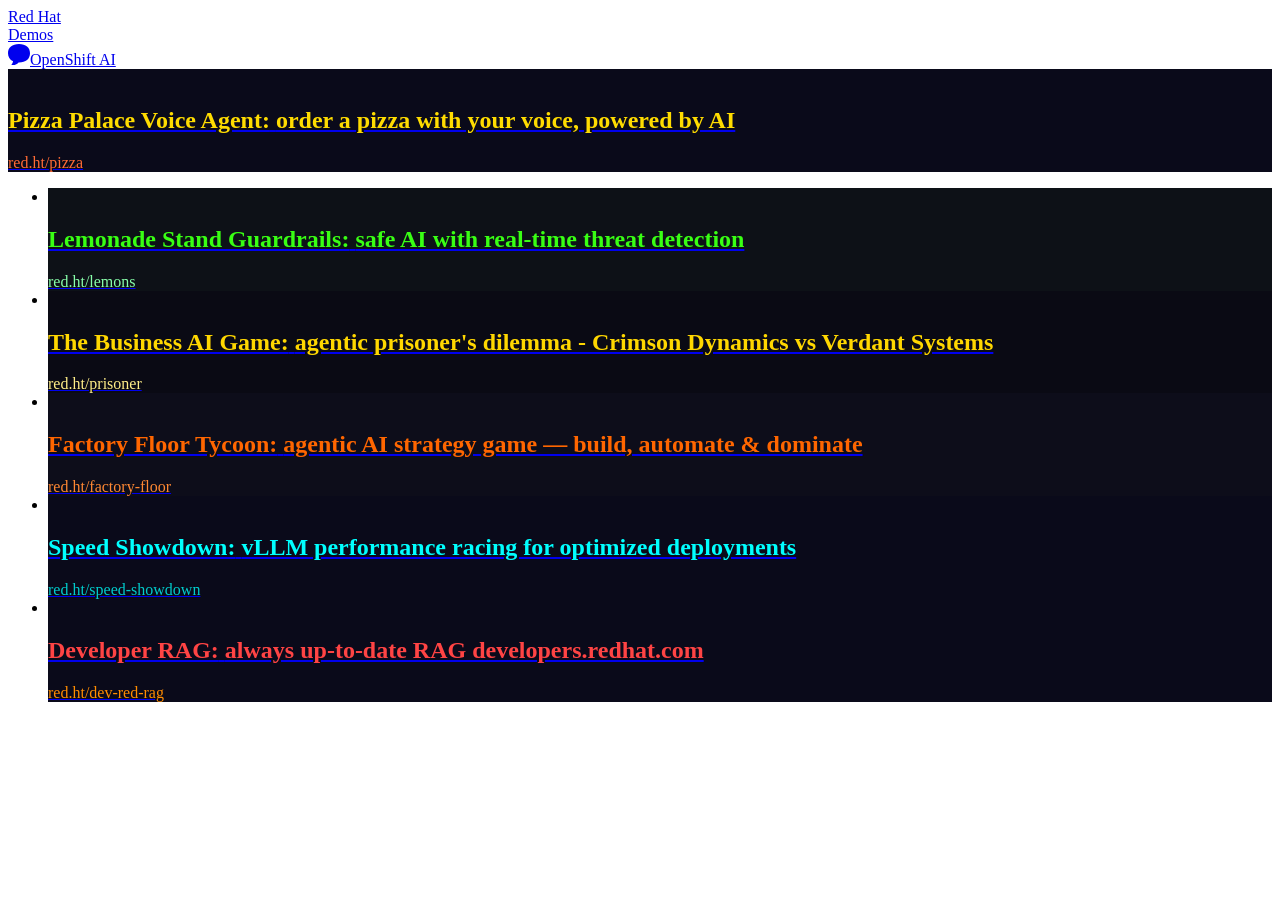
==== commit 5a8544db: "🦤 developers rag 🦤" ====
--- a/docs/index.html
+++ b/docs/index.html
@@ -1 +1 @@
-<!DOCTYPE html><html lang="en"><head><meta charSet="utf-8"/><link rel="preconnect" href="/" crossorigin=""/><meta name="viewport" content="width=device-width, initial-scale=1"/><link rel="preload" href="/rhai-code-demo/images/voice-agents-hero.svg" as="image"/><link rel="preload" href="/rhai-code-demo/images/guardrails-hero.svg" as="image"/><link rel="preload" href="/rhai-code-demo/images/prisoners-dilemma-hero.svg" as="image"/><link rel="preload" href="/rhai-code-demo/images/factory-floor-hero.svg" as="image"/><link rel="preload" href="/rhai-code-demo/images/speed-showdown-hero.svg" as="image"/><link rel="stylesheet" href="/rhai-code-demo/_next/static/chunks/0aq1ygffzxya2.css" data-precedence="next"/><link rel="preload" as="script" fetchPriority="low" href="/rhai-code-demo/_next/static/chunks/15xrurgzs99gv.js"/><script src="/rhai-code-demo/_next/static/chunks/0dgq26a5_oy.a.js" async=""></script><script src="/rhai-code-demo/_next/static/chunks/16g.ca89g7fib.js" async=""></script><script src="/rhai-code-demo/_next/static/chunks/0zr3nysf.g_jy.js" async=""></script><script src="/rhai-code-demo/_next/static/chunks/turbopack-0fh5.uh9fnwdc.js" async=""></script><script src="/rhai-code-demo/_next/static/chunks/01xlw8hd842-c.js" async=""></script><script src="/rhai-code-demo/_next/static/chunks/0d3shmwh5_nmn.js" async=""></script><script src="/rhai-code-demo/_next/static/chunks/0ka051yepewro.js" async=""></script><title>AI Demos | Red Hat AI</title><meta name="description" content="Interactive AI demos powered by Red Hat OpenShift AI."/><link rel="icon" href="/rhai-code-demo/images/favicon.ico"/><link rel="apple-touch-icon" href="/rhai-code-demo/images/favicon.ico"/><script src="/rhai-code-demo/_next/static/chunks/03~yq9q893hmn.js" noModule=""></script></head><body><div hidden=""><!--$--><!--/$--></div><nav class="navigation navigation--blog"><a class="navigation__logo" href="https://www.redhat.com" target="_blank" rel="noopener noreferrer">Red Hat</a><div class="navigation__buttons"><a class="navigation__button" href="/rhai-code-demo">Demos</a></div><a class="navigation__button navigation__button--contact-us" href="https://www.redhat.com/en/technologies/cloud-computing/openshift/openshift-ai" target="_blank" rel="noopener noreferrer"><span class="navigation__icon navigation__icon--talk-to-us navigation__icon--desktop"><svg fill="none" height="21" viewBox="0 0 22 21" width="22" xmlns="http://www.w3.org/2000/svg"><path d="m3.23529 21h1.29412c3.17059 0 4.98235-1.3781 6.01769-2.625h.4529c6.8588 0 11-3.4125 11-9.1875 0-5.64375-4.2059-9.1875-11-9.1875-6.79412 0-11 3.54375-11 9.1875 0 3.675 1.81176 6.4969 5.04706 8.0063-.19412 1.1156-.51765 2.0343-1.0353 2.7562z" fill="currentColor"></path></svg></span>OpenShift AI</a></nav><div class="post-list post-list--blog"><a href="https://red.ht/pizza" class="post-list__item--featured" target="_blank" rel="noopener noreferrer"><article class="post-cover post-cover--featured" style="background-color:#0a0a1a"><img class="post-cover__img" alt="" src="/rhai-code-demo/images/voice-agents-hero.svg"/><h1 class="post-cover__title" style="color:#FFDC00">Pizza Palace Voice Agent:<!-- --> <strong>order a pizza with your voice, powered by AI</strong></h1><div class="post-cover__date" style="color:#FF6B35">red.ht/pizza</div></article></a><ul class="post-list__tiles"><li class="post-list__item"><a class="post-list__link" href="https://red.ht/lemons" target="_blank" rel="noopener noreferrer"><article class="post-cover post-cover--small" style="background-color:#0d1117"><img class="post-cover__img" alt="" src="/rhai-code-demo/images/guardrails-hero.svg"/><h1 class="post-cover__title" style="color:#39FF14"><b>Lemonade Stand Guardrails:</b> <!-- -->safe AI with real-time threat detection</h1><div class="post-cover__date" style="color:#88ffaa">red.ht/lemons</div></article></a></li><li class="post-list__item"><a class="post-list__link" href="https://red.ht/prisoner" target="_blank" rel="noopener noreferrer"><article class="post-cover post-cover--small" style="background-color:#0a0a14"><img class="post-cover__img" alt="" src="/rhai-code-demo/images/prisoners-dilemma-hero.svg"/><h1 class="post-cover__title" style="color:#FFD700"><b>The Business AI Game:</b> <!-- -->agentic prisoner&#x27;s dilemma - Crimson Dynamics vs Verdant Systems</h1><div class="post-cover__date" style="color:#ffee88">red.ht/prisoner</div></article></a></li><li class="post-list__item"><a class="post-list__link" href="https://red.ht/factory-floor" target="_blank" rel="noopener noreferrer"><article class="post-cover post-cover--small" style="background-color:#0d0d1a"><img class="post-cover__img" alt="" src="/rhai-code-demo/images/factory-floor-hero.svg"/><h1 class="post-cover__title" style="color:#FF6600"><b>Factory Floor Tycoon:</b> <!-- -->agentic AI strategy game — build, automate &amp; dominate</h1><div class="post-cover__date" style="color:#FF8833">red.ht/factory-floor</div></article></a></li><li class="post-list__item"><a class="post-list__link" href="https://red.ht/speed-showdown" target="_blank" rel="noopener noreferrer"><article class="post-cover post-cover--small" style="background-color:#0a0a1a"><img class="post-cover__img" alt="" src="/rhai-code-demo/images/speed-showdown-hero.svg"/><h1 class="post-cover__title" style="color:#00FFFF"><b>Speed Showdown:</b> <!-- -->vLLM performance racing for optimized deployments</h1><div class="post-cover__date" style="color:#00cccc">red.ht/speed-showdown</div></article></a></li></ul></div><!--$--><!--/$--><script src="/rhai-code-demo/_next/static/chunks/15xrurgzs99gv.js" id="_R_" async=""></script><script>(self.__next_f=self.__next_f||[]).push([0])</script><script>self.__next_f.push([1,"1:\"$Sreact.fragment\"\n2:I[39756,[\"/rhai-code-demo/_next/static/chunks/01xlw8hd842-c.js\",\"/rhai-code-demo/_next/static/chunks/0d3shmwh5_nmn.js\"],\"default\"]\n3:I[37457,[\"/rhai-code-demo/_next/static/chunks/01xlw8hd842-c.js\",\"/rhai-code-demo/_next/static/chunks/0d3shmwh5_nmn.js\"],\"default\"]\n4:I[22016,[\"/rhai-code-demo/_next/static/chunks/01xlw8hd842-c.js\",\"/rhai-code-demo/_next/static/chunks/0d3shmwh5_nmn.js\",\"/rhai-code-demo/_next/static/chunks/0ka051yepewro.js\"],\"\"]\nc:I[68027,[\"/rhai-code-demo/_next/static/chunks/01xlw8hd842-c.js\",\"/rhai-code-demo/_next/static/chunks/0d3shmwh5_nmn.js\"],\"default\",1]\n:HL[\"/rhai-code-demo/_next/static/chunks/0aq1ygffzxya2.css\",\"style\"]\n:HC[\"/\",\"\"]\n:HL[\"/rhai-code-demo/images/voice-agents-hero.svg\",\"image\"]\n:HL[\"/rhai-code-demo/images/guardrails-hero.svg\",\"image\"]\n"])</script><script>self.__next_f.push([1,"0:{\"P\":null,\"c\":[\"\",\"\"],\"q\":\"\",\"i\":false,\"f\":[[[\"\",{\"children\":[\"__PAGE__\",{}]},\"$undefined\",\"$undefined\",16],[[\"$\",\"$1\",\"c\",{\"children\":[[[\"$\",\"link\",\"0\",{\"rel\":\"stylesheet\",\"href\":\"/rhai-code-demo/_next/static/chunks/0aq1ygffzxya2.css\",\"precedence\":\"next\",\"crossOrigin\":\"$undefined\",\"nonce\":\"$undefined\"}],[\"$\",\"script\",\"script-0\",{\"src\":\"/rhai-code-demo/_next/static/chunks/01xlw8hd842-c.js\",\"async\":true,\"nonce\":\"$undefined\"}],[\"$\",\"script\",\"script-1\",{\"src\":\"/rhai-code-demo/_next/static/chunks/0d3shmwh5_nmn.js\",\"async\":true,\"nonce\":\"$undefined\"}]],[\"$\",\"html\",null,{\"lang\":\"en\",\"children\":[\"$\",\"body\",null,{\"children\":[\"$\",\"$L2\",null,{\"parallelRouterKey\":\"children\",\"error\":\"$undefined\",\"errorStyles\":\"$undefined\",\"errorScripts\":\"$undefined\",\"template\":[\"$\",\"$L3\",null,{}],\"templateStyles\":\"$undefined\",\"templateScripts\":\"$undefined\",\"notFound\":[[[\"$\",\"title\",null,{\"children\":\"404: This page could not be found.\"}],[\"$\",\"div\",null,{\"style\":{\"fontFamily\":\"system-ui,\\\"Segoe UI\\\",Roboto,Helvetica,Arial,sans-serif,\\\"Apple Color Emoji\\\",\\\"Segoe UI Emoji\\\"\",\"height\":\"100vh\",\"textAlign\":\"center\",\"display\":\"flex\",\"flexDirection\":\"column\",\"alignItems\":\"center\",\"justifyContent\":\"center\"},\"children\":[\"$\",\"div\",null,{\"children\":[[\"$\",\"style\",null,{\"dangerouslySetInnerHTML\":{\"__html\":\"body{color:#000;background:#fff;margin:0}.next-error-h1{border-right:1px solid rgba(0,0,0,.3)}@media (prefers-color-scheme:dark){body{color:#fff;background:#000}.next-error-h1{border-right:1px solid rgba(255,255,255,.3)}}\"}}],[\"$\",\"h1\",null,{\"className\":\"next-error-h1\",\"style\":{\"display\":\"inline-block\",\"margin\":\"0 20px 0 0\",\"padding\":\"0 23px 0 0\",\"fontSize\":24,\"fontWeight\":500,\"verticalAlign\":\"top\",\"lineHeight\":\"49px\"},\"children\":404}],[\"$\",\"div\",null,{\"style\":{\"display\":\"inline-block\"},\"children\":[\"$\",\"h2\",null,{\"style\":{\"fontSize\":14,\"fontWeight\":400,\"lineHeight\":\"49px\",\"margin\":0},\"children\":\"This page could not be found.\"}]}]]}]}]],[]],\"forbidden\":\"$undefined\",\"unauthorized\":\"$undefined\"}]}]}]]}],{\"children\":[[\"$\",\"$1\",\"c\",{\"children\":[[[\"$\",\"nav\",null,{\"className\":\"navigation navigation--blog\",\"children\":[[\"$\",\"a\",null,{\"className\":\"navigation__logo\",\"href\":\"https://www.redhat.com\",\"target\":\"_blank\",\"rel\":\"noopener noreferrer\",\"children\":\"Red Hat\"}],[\"$\",\"div\",null,{\"className\":\"navigation__buttons\",\"children\":[\"$\",\"$L4\",null,{\"className\":\"navigation__button\",\"href\":\"/\",\"children\":\"Demos\"}]}],[\"$\",\"a\",null,{\"className\":\"navigation__button navigation__button--contact-us\",\"href\":\"https://www.redhat.com/en/technologies/cloud-computing/openshift/openshift-ai\",\"target\":\"_blank\",\"rel\":\"noopener noreferrer\",\"children\":[[\"$\",\"span\",null,{\"className\":\"navigation__icon navigation__icon--talk-to-us navigation__icon--desktop\",\"children\":[\"$\",\"svg\",null,{\"fill\":\"none\",\"height\":\"21\",\"viewBox\":\"0 0 22 21\",\"width\":\"22\",\"xmlns\":\"http://www.w3.org/2000/svg\",\"children\":[\"$\",\"path\",null,{\"d\":\"m3.23529 21h1.29412c3.17059 0 4.98235-1.3781 6.01769-2.625h.4529c6.8588 0 11-3.4125 11-9.1875 0-5.64375-4.2059-9.1875-11-9.1875-6.79412 0-11 3.54375-11 9.1875 0 3.675 1.81176 6.4969 5.04706 8.0063-.19412 1.1156-.51765 2.0343-1.0353 2.7562z\",\"fill\":\"currentColor\"}]}]}],\"OpenShift AI\"]}]]}],[\"$\",\"div\",null,{\"className\":\"post-list post-list--blog\",\"children\":[[\"$\",\"a\",null,{\"href\":\"https://red.ht/pizza\",\"className\":\"post-list__item--featured\",\"target\":\"_blank\",\"rel\":\"noopener noreferrer\",\"children\":[\"$\",\"article\",null,{\"className\":\"post-cover post-cover--featured\",\"style\":{\"backgroundColor\":\"#0a0a1a\"},\"children\":[[\"$\",\"img\",null,{\"className\":\"post-cover__img\",\"alt\":\"\",\"src\":\"/rhai-code-demo/images/voice-agents-hero.svg\"}],[\"$\",\"h1\",null,{\"className\":\"post-cover__title\",\"style\":{\"color\":\"#FFDC00\"},\"children\":[\"Pizza Palace Voice Agent:\",\" \",[\"$\",\"strong\",null,{\"children\":\"order a pizza with your voice, powered by AI\"}]]}],[\"$\",\"div\",null,{\"className\":\"post-cover__date\",\"style\":{\"color\":\"#FF6B35\"},\"children\":\"red.ht/pizza\"}]]}]}],[\"$\",\"ul\",null,{\"className\":\"post-list__tiles\",\"children\":[[\"$\",\"li\",\"guardrails\",{\"className\":\"post-list__item\",\"children\":[\"$\",\"a\",null,{\"className\":\"post-list__link\",\"href\":\"https://red.ht/lemons\",\"target\":\"_blank\",\"rel\":\"noopener noreferrer\",\"children\":[\"$\",\"article\",null,{\"className\":\"post-cover post-cover--small\",\"style\":{\"backgroundColor\":\"#0d1117\"},\"children\":[[\"$\",\"img\",null,{\"className\":\"post-cover__img\",\"alt\":\"\",\"src\":\"/rhai-code-demo/images/guardrails-hero.svg\"}],[\"$\",\"h1\",null,{\"className\":\"post-cover__title\",\"style\":{\"color\":\"#39FF14\"},\"children\":[[\"$\",\"b\",null,{\"children\":\"Lemonade Stand Guardrails:\"}],\" \",\"safe AI with real-time threat detection\"]}],\"$L5\"]}]}]}],\"$L6\",\"$L7\",\"$L8\"]}]]}]],[\"$L9\"],\"$La\"]}],{},null,false,null]},null,false,null],\"$Lb\",false]],\"m\":\"$undefined\",\"G\":[\"$c\",[\"$Ld\"]],\"S\":true,\"h\":null,\"s\":\"$undefined\",\"l\":\"$undefined\",\"p\":\"$undefined\",\"d\":\"$undefined\",\"b\":\"iyb21H2qxmsz-wTyuCCxu\"}\n"])</script><script>self.__next_f.push([1,"e:I[97367,[\"/rhai-code-demo/_next/static/chunks/01xlw8hd842-c.js\",\"/rhai-code-demo/_next/static/chunks/0d3shmwh5_nmn.js\"],\"OutletBoundary\"]\nf:\"$Sreact.suspense\"\n11:I[97367,[\"/rhai-code-demo/_next/static/chunks/01xlw8hd842-c.js\",\"/rhai-code-demo/_next/static/chunks/0d3shmwh5_nmn.js\"],\"ViewportBoundary\"]\n13:I[97367,[\"/rhai-code-demo/_next/static/chunks/01xlw8hd842-c.js\",\"/rhai-code-demo/_next/static/chunks/0d3shmwh5_nmn.js\"],\"MetadataBoundary\"]\n:HL[\"/rhai-code-demo/images/prisoners-dilemma-hero.svg\",\"image\"]\n:HL[\"/rhai-code-demo/images/factory-floor-hero.svg\",\"image\"]\n:HL[\"/rhai-code-demo/images/speed-showdown-hero.svg\",\"image\"]\n5:[\"$\",\"div\",null,{\"className\":\"post-cover__date\",\"style\":{\"color\":\"#88ffaa\"},\"children\":\"red.ht/lemons\"}]\n6:[\"$\",\"li\",\"prisoners-dilemma\",{\"className\":\"post-list__item\",\"children\":[\"$\",\"a\",null,{\"className\":\"post-list__link\",\"href\":\"https://red.ht/prisoner\",\"target\":\"_blank\",\"rel\":\"noopener noreferrer\",\"children\":[\"$\",\"article\",null,{\"className\":\"post-cover post-cover--small\",\"style\":{\"backgroundColor\":\"#0a0a14\"},\"children\":[[\"$\",\"img\",null,{\"className\":\"post-cover__img\",\"alt\":\"\",\"src\":\"/rhai-code-demo/images/prisoners-dilemma-hero.svg\"}],[\"$\",\"h1\",null,{\"className\":\"post-cover__title\",\"style\":{\"color\":\"#FFD700\"},\"children\":[[\"$\",\"b\",null,{\"children\":\"The Business AI Game:\"}],\" \",\"agentic prisoner's dilemma - Crimson Dynamics vs Verdant Systems\"]}],[\"$\",\"div\",null,{\"className\":\"post-cover__date\",\"style\":{\"color\":\"#ffee88\"},\"children\":\"red.ht/prisoner\"}]]}]}]}]\n7:[\"$\",\"li\",\"factory-floor\",{\"className\":\"post-list__item\",\"children\":[\"$\",\"a\",null,{\"className\":\"post-list__link\",\"href\":\"https://red.ht/factory-floor\",\"target\":\"_blank\",\"rel\":\"noopener noreferrer\",\"children\":[\"$\",\"article\",null,{\"className\":\"post-cover post-cover--small\",\"style\":{\"backgroundColor\":\"#0d0d1a\"},\"children\":[[\"$\",\"img\",null,{\"className\":\"post-cover__img\",\"alt\":\"\",\"src\":\"/rhai-code-demo/images/factory-floor-hero.svg\"}],[\"$\",\"h1\",null,{\"className\":\"post-cover__title\",\"style\":{\"color\":\"#FF6600\"},\"children\":[[\"$\",\"b\",null,{\"children\":\"Factory Floor Tycoon:\"}],\" \",\"agentic AI strategy game — build, automate \u0026 dominate\"]}],[\"$\",\"div\",null,{\"className\":\"post-cover__date\",\"style\":{\"color\":\"#FF8833\"},\"children\":\"red.ht/factory-floor\"}]]}]}]}]\n8:[\"$\",\"li\",\"speed-showdown\",{\"className\":\"post-list__item\",\"children\":[\"$\",\"a\",null,{\"className\":\"post-list__link\",\"href\":\"https://red.ht/speed-showdown\",\"target\":\"_blank\",\"rel\":\"noopener noreferrer\",\"children\":[\"$\",\"article\",null,{\"className\":\"post-cover post-cover--small\",\"style\":{\"backgroundColor\":\"#0a0a1a\"},\"children\":[[\"$\",\"img\",null,{\"className\":\"post-cover__img\",\"alt\":\"\",\"src\":\"/rhai-code-demo/images/speed-showdown-hero.svg\"}],[\"$\",\"h1\",null,{\"className\":\"post-cover__title\",\"style\":{\"color\":\"#00FFFF\"},\"children\":[[\"$\",\"b\",null,{\"children\":\"Speed Showdown:\"}],\" \",\"vLLM performance racing for optimized deployments\"]}],[\"$\",\"div\",null,{\"className\":\"post-cover__date\",\"style\":{\"color\":\"#00cccc\"},\"children\":\"red.ht/speed-showdown\"}]]}]}]}]\n9:[\"$\",\"script\",\"script-0\",{\"src\":\"/rhai-code-demo/_next/static/chunks/0ka051yepewro.js\",\"async\":true,\"nonce\":\"$undefined\"}]\na:[\"$\",\"$Le\",null,{\"children\":[\"$\",\"$f\",null,{\"name\":\"Next.MetadataOutlet\",\"children\":\"$@10\"}]}]\nb:[\"$\",\"$1\",\"h\",{\"children\":[null,[\"$\",\"$L11\",null,{\"children\":\"$L12\"}],[\"$\",\"div\",null,{\"hidden\":true,\"children\":[\"$\",\"$L13\",null,{\"children\":[\"$\",\"$f\",null,{\"name\":\"Next.Metadata\",\"children\":\"$L14\"}]}]}],null]}]\nd:[\"$\",\"link\",\"0\",{\"rel\":\"stylesheet\",\"href\":\"/rhai-code-demo/_next/static/chunks/0aq1ygffzxya2.css\",\"precedence\":\"next\",\"crossOrigin\":\"$undefined\",\"nonce\":\"$undefined\"}]\n"])</script><script>self.__next_f.push([1,"12:[[\"$\",\"meta\",\"0\",{\"charSet\":\"utf-8\"}],[\"$\",\"meta\",\"1\",{\"name\":\"viewport\",\"content\":\"width=device-width, initial-scale=1\"}]]\n"])</script><script>self.__next_f.push([1,"15:I[27201,[\"/rhai-code-demo/_next/static/chunks/01xlw8hd842-c.js\",\"/rhai-code-demo/_next/static/chunks/0d3shmwh5_nmn.js\"],\"IconMark\"]\n10:null\n14:[[\"$\",\"title\",\"0\",{\"children\":\"AI Demos | Red Hat AI\"}],[\"$\",\"meta\",\"1\",{\"name\":\"description\",\"content\":\"Interactive AI demos powered by Red Hat OpenShift AI.\"}],[\"$\",\"link\",\"2\",{\"rel\":\"icon\",\"href\":\"/rhai-code-demo/images/favicon.ico\"}],[\"$\",\"link\",\"3\",{\"rel\":\"apple-touch-icon\",\"href\":\"/rhai-code-demo/images/favicon.ico\"}],[\"$\",\"$L15\",\"4\",{}]]\n"])</script></body></html>+<!DOCTYPE html><html lang="en"><head><meta charSet="utf-8"/><link rel="preconnect" href="/" crossorigin=""/><meta name="viewport" content="width=device-width, initial-scale=1"/><link rel="preload" href="/rhai-code-demo/images/voice-agents-hero.svg" as="image"/><link rel="preload" href="/rhai-code-demo/images/guardrails-hero.svg" as="image"/><link rel="preload" href="/rhai-code-demo/images/prisoners-dilemma-hero.svg" as="image"/><link rel="preload" href="/rhai-code-demo/images/factory-floor-hero.svg" as="image"/><link rel="preload" href="/rhai-code-demo/images/speed-showdown-hero.svg" as="image"/><link rel="preload" href="/rhai-code-demo/images/dev-red-rag-hero.svg" as="image"/><link rel="stylesheet" href="/rhai-code-demo/_next/static/chunks/0aq1ygffzxya2.css" data-precedence="next"/><link rel="preload" as="script" fetchPriority="low" href="/rhai-code-demo/_next/static/chunks/15xrurgzs99gv.js"/><script src="/rhai-code-demo/_next/static/chunks/0dgq26a5_oy.a.js" async=""></script><script src="/rhai-code-demo/_next/static/chunks/16g.ca89g7fib.js" async=""></script><script src="/rhai-code-demo/_next/static/chunks/0zr3nysf.g_jy.js" async=""></script><script src="/rhai-code-demo/_next/static/chunks/turbopack-0fh5.uh9fnwdc.js" async=""></script><script src="/rhai-code-demo/_next/static/chunks/01xlw8hd842-c.js" async=""></script><script src="/rhai-code-demo/_next/static/chunks/0d3shmwh5_nmn.js" async=""></script><script src="/rhai-code-demo/_next/static/chunks/0ka051yepewro.js" async=""></script><title>AI Demos | Red Hat AI</title><meta name="description" content="Interactive AI demos powered by Red Hat OpenShift AI."/><link rel="icon" href="/rhai-code-demo/images/favicon.ico"/><link rel="apple-touch-icon" href="/rhai-code-demo/images/favicon.ico"/><script src="/rhai-code-demo/_next/static/chunks/03~yq9q893hmn.js" noModule=""></script></head><body><div hidden=""><!--$--><!--/$--></div><nav class="navigation navigation--blog"><a class="navigation__logo" href="https://www.redhat.com" target="_blank" rel="noopener noreferrer">Red Hat</a><div class="navigation__buttons"><a class="navigation__button" href="/rhai-code-demo">Demos</a></div><a class="navigation__button navigation__button--contact-us" href="https://www.redhat.com/en/technologies/cloud-computing/openshift/openshift-ai" target="_blank" rel="noopener noreferrer"><span class="navigation__icon navigation__icon--talk-to-us navigation__icon--desktop"><svg fill="none" height="21" viewBox="0 0 22 21" width="22" xmlns="http://www.w3.org/2000/svg"><path d="m3.23529 21h1.29412c3.17059 0 4.98235-1.3781 6.01769-2.625h.4529c6.8588 0 11-3.4125 11-9.1875 0-5.64375-4.2059-9.1875-11-9.1875-6.79412 0-11 3.54375-11 9.1875 0 3.675 1.81176 6.4969 5.04706 8.0063-.19412 1.1156-.51765 2.0343-1.0353 2.7562z" fill="currentColor"></path></svg></span>OpenShift AI</a></nav><div class="post-list post-list--blog"><a href="https://red.ht/pizza" class="post-list__item--featured" target="_blank" rel="noopener noreferrer"><article class="post-cover post-cover--featured" style="background-color:#0a0a1a"><img class="post-cover__img" alt="" src="/rhai-code-demo/images/voice-agents-hero.svg"/><h1 class="post-cover__title" style="color:#FFDC00">Pizza Palace Voice Agent:<!-- --> <strong>order a pizza with your voice, powered by AI</strong></h1><div class="post-cover__date" style="color:#FF6B35">red.ht/pizza</div></article></a><ul class="post-list__tiles"><li class="post-list__item"><a class="post-list__link" href="https://red.ht/lemons" target="_blank" rel="noopener noreferrer"><article class="post-cover post-cover--small" style="background-color:#0d1117"><img class="post-cover__img" alt="" src="/rhai-code-demo/images/guardrails-hero.svg"/><h1 class="post-cover__title" style="color:#39FF14"><b>Lemonade Stand Guardrails:</b> <!-- -->safe AI with real-time threat detection</h1><div class="post-cover__date" style="color:#88ffaa">red.ht/lemons</div></article></a></li><li class="post-list__item"><a class="post-list__link" href="https://red.ht/prisoner" target="_blank" rel="noopener noreferrer"><article class="post-cover post-cover--small" style="background-color:#0a0a14"><img class="post-cover__img" alt="" src="/rhai-code-demo/images/prisoners-dilemma-hero.svg"/><h1 class="post-cover__title" style="color:#FFD700"><b>The Business AI Game:</b> <!-- -->agentic prisoner&#x27;s dilemma - Crimson Dynamics vs Verdant Systems</h1><div class="post-cover__date" style="color:#ffee88">red.ht/prisoner</div></article></a></li><li class="post-list__item"><a class="post-list__link" href="https://red.ht/factory-floor" target="_blank" rel="noopener noreferrer"><article class="post-cover post-cover--small" style="background-color:#0d0d1a"><img class="post-cover__img" alt="" src="/rhai-code-demo/images/factory-floor-hero.svg"/><h1 class="post-cover__title" style="color:#FF6600"><b>Factory Floor Tycoon:</b> <!-- -->agentic AI strategy game — build, automate &amp; dominate</h1><div class="post-cover__date" style="color:#FF8833">red.ht/factory-floor</div></article></a></li><li class="post-list__item"><a class="post-list__link" href="https://red.ht/speed-showdown" target="_blank" rel="noopener noreferrer"><article class="post-cover post-cover--small" style="background-color:#0a0a1a"><img class="post-cover__img" alt="" src="/rhai-code-demo/images/speed-showdown-hero.svg"/><h1 class="post-cover__title" style="color:#00FFFF"><b>Speed Showdown:</b> <!-- -->vLLM performance racing for optimized deployments</h1><div class="post-cover__date" style="color:#00cccc">red.ht/speed-showdown</div></article></a></li><li class="post-list__item"><a class="post-list__link" href="https://red.ht/dev-red-rag" target="_blank" rel="noopener noreferrer"><article class="post-cover post-cover--small" style="background-color:#0a0a1a"><img class="post-cover__img" alt="" src="/rhai-code-demo/images/dev-red-rag-hero.svg"/><h1 class="post-cover__title" style="color:#FF4444"><b>Developer RAG:</b> <!-- -->always up-to-date RAG developers.redhat.com</h1><div class="post-cover__date" style="color:#FF8C00">red.ht/dev-red-rag</div></article></a></li></ul></div><!--$--><!--/$--><script src="/rhai-code-demo/_next/static/chunks/15xrurgzs99gv.js" id="_R_" async=""></script><script>(self.__next_f=self.__next_f||[]).push([0])</script><script>self.__next_f.push([1,"1:\"$Sreact.fragment\"\n2:I[39756,[\"/rhai-code-demo/_next/static/chunks/01xlw8hd842-c.js\",\"/rhai-code-demo/_next/static/chunks/0d3shmwh5_nmn.js\"],\"default\"]\n3:I[37457,[\"/rhai-code-demo/_next/static/chunks/01xlw8hd842-c.js\",\"/rhai-code-demo/_next/static/chunks/0d3shmwh5_nmn.js\"],\"default\"]\n4:I[22016,[\"/rhai-code-demo/_next/static/chunks/01xlw8hd842-c.js\",\"/rhai-code-demo/_next/static/chunks/0d3shmwh5_nmn.js\",\"/rhai-code-demo/_next/static/chunks/0ka051yepewro.js\"],\"\"]\nd:I[68027,[\"/rhai-code-demo/_next/static/chunks/01xlw8hd842-c.js\",\"/rhai-code-demo/_next/static/chunks/0d3shmwh5_nmn.js\"],\"default\",1]\n:HL[\"/rhai-code-demo/_next/static/chunks/0aq1ygffzxya2.css\",\"style\"]\n:HC[\"/\",\"\"]\n:HL[\"/rhai-code-demo/images/voice-agents-hero.svg\",\"image\"]\n:HL[\"/rhai-code-demo/images/guardrails-hero.svg\",\"image\"]\n"])</script><script>self.__next_f.push([1,"0:{\"P\":null,\"c\":[\"\",\"\"],\"q\":\"\",\"i\":false,\"f\":[[[\"\",{\"children\":[\"__PAGE__\",{}]},\"$undefined\",\"$undefined\",16],[[\"$\",\"$1\",\"c\",{\"children\":[[[\"$\",\"link\",\"0\",{\"rel\":\"stylesheet\",\"href\":\"/rhai-code-demo/_next/static/chunks/0aq1ygffzxya2.css\",\"precedence\":\"next\",\"crossOrigin\":\"$undefined\",\"nonce\":\"$undefined\"}],[\"$\",\"script\",\"script-0\",{\"src\":\"/rhai-code-demo/_next/static/chunks/01xlw8hd842-c.js\",\"async\":true,\"nonce\":\"$undefined\"}],[\"$\",\"script\",\"script-1\",{\"src\":\"/rhai-code-demo/_next/static/chunks/0d3shmwh5_nmn.js\",\"async\":true,\"nonce\":\"$undefined\"}]],[\"$\",\"html\",null,{\"lang\":\"en\",\"children\":[\"$\",\"body\",null,{\"children\":[\"$\",\"$L2\",null,{\"parallelRouterKey\":\"children\",\"error\":\"$undefined\",\"errorStyles\":\"$undefined\",\"errorScripts\":\"$undefined\",\"template\":[\"$\",\"$L3\",null,{}],\"templateStyles\":\"$undefined\",\"templateScripts\":\"$undefined\",\"notFound\":[[[\"$\",\"title\",null,{\"children\":\"404: This page could not be found.\"}],[\"$\",\"div\",null,{\"style\":{\"fontFamily\":\"system-ui,\\\"Segoe UI\\\",Roboto,Helvetica,Arial,sans-serif,\\\"Apple Color Emoji\\\",\\\"Segoe UI Emoji\\\"\",\"height\":\"100vh\",\"textAlign\":\"center\",\"display\":\"flex\",\"flexDirection\":\"column\",\"alignItems\":\"center\",\"justifyContent\":\"center\"},\"children\":[\"$\",\"div\",null,{\"children\":[[\"$\",\"style\",null,{\"dangerouslySetInnerHTML\":{\"__html\":\"body{color:#000;background:#fff;margin:0}.next-error-h1{border-right:1px solid rgba(0,0,0,.3)}@media (prefers-color-scheme:dark){body{color:#fff;background:#000}.next-error-h1{border-right:1px solid rgba(255,255,255,.3)}}\"}}],[\"$\",\"h1\",null,{\"className\":\"next-error-h1\",\"style\":{\"display\":\"inline-block\",\"margin\":\"0 20px 0 0\",\"padding\":\"0 23px 0 0\",\"fontSize\":24,\"fontWeight\":500,\"verticalAlign\":\"top\",\"lineHeight\":\"49px\"},\"children\":404}],[\"$\",\"div\",null,{\"style\":{\"display\":\"inline-block\"},\"children\":[\"$\",\"h2\",null,{\"style\":{\"fontSize\":14,\"fontWeight\":400,\"lineHeight\":\"49px\",\"margin\":0},\"children\":\"This page could not be found.\"}]}]]}]}]],[]],\"forbidden\":\"$undefined\",\"unauthorized\":\"$undefined\"}]}]}]]}],{\"children\":[[\"$\",\"$1\",\"c\",{\"children\":[[[\"$\",\"nav\",null,{\"className\":\"navigation navigation--blog\",\"children\":[[\"$\",\"a\",null,{\"className\":\"navigation__logo\",\"href\":\"https://www.redhat.com\",\"target\":\"_blank\",\"rel\":\"noopener noreferrer\",\"children\":\"Red Hat\"}],[\"$\",\"div\",null,{\"className\":\"navigation__buttons\",\"children\":[\"$\",\"$L4\",null,{\"className\":\"navigation__button\",\"href\":\"/\",\"children\":\"Demos\"}]}],[\"$\",\"a\",null,{\"className\":\"navigation__button navigation__button--contact-us\",\"href\":\"https://www.redhat.com/en/technologies/cloud-computing/openshift/openshift-ai\",\"target\":\"_blank\",\"rel\":\"noopener noreferrer\",\"children\":[[\"$\",\"span\",null,{\"className\":\"navigation__icon navigation__icon--talk-to-us navigation__icon--desktop\",\"children\":[\"$\",\"svg\",null,{\"fill\":\"none\",\"height\":\"21\",\"viewBox\":\"0 0 22 21\",\"width\":\"22\",\"xmlns\":\"http://www.w3.org/2000/svg\",\"children\":[\"$\",\"path\",null,{\"d\":\"m3.23529 21h1.29412c3.17059 0 4.98235-1.3781 6.01769-2.625h.4529c6.8588 0 11-3.4125 11-9.1875 0-5.64375-4.2059-9.1875-11-9.1875-6.79412 0-11 3.54375-11 9.1875 0 3.675 1.81176 6.4969 5.04706 8.0063-.19412 1.1156-.51765 2.0343-1.0353 2.7562z\",\"fill\":\"currentColor\"}]}]}],\"OpenShift AI\"]}]]}],[\"$\",\"div\",null,{\"className\":\"post-list post-list--blog\",\"children\":[[\"$\",\"a\",null,{\"href\":\"https://red.ht/pizza\",\"className\":\"post-list__item--featured\",\"target\":\"_blank\",\"rel\":\"noopener noreferrer\",\"children\":[\"$\",\"article\",null,{\"className\":\"post-cover post-cover--featured\",\"style\":{\"backgroundColor\":\"#0a0a1a\"},\"children\":[[\"$\",\"img\",null,{\"className\":\"post-cover__img\",\"alt\":\"\",\"src\":\"/rhai-code-demo/images/voice-agents-hero.svg\"}],[\"$\",\"h1\",null,{\"className\":\"post-cover__title\",\"style\":{\"color\":\"#FFDC00\"},\"children\":[\"Pizza Palace Voice Agent:\",\" \",[\"$\",\"strong\",null,{\"children\":\"order a pizza with your voice, powered by AI\"}]]}],[\"$\",\"div\",null,{\"className\":\"post-cover__date\",\"style\":{\"color\":\"#FF6B35\"},\"children\":\"red.ht/pizza\"}]]}]}],[\"$\",\"ul\",null,{\"className\":\"post-list__tiles\",\"children\":[[\"$\",\"li\",\"guardrails\",{\"className\":\"post-list__item\",\"children\":[\"$\",\"a\",null,{\"className\":\"post-list__link\",\"href\":\"https://red.ht/lemons\",\"target\":\"_blank\",\"rel\":\"noopener noreferrer\",\"children\":[\"$\",\"article\",null,{\"className\":\"post-cover post-cover--small\",\"style\":{\"backgroundColor\":\"#0d1117\"},\"children\":[[\"$\",\"img\",null,{\"className\":\"post-cover__img\",\"alt\":\"\",\"src\":\"/rhai-code-demo/images/guardrails-hero.svg\"}],[\"$\",\"h1\",null,{\"className\":\"post-cover__title\",\"style\":{\"color\":\"#39FF14\"},\"children\":[[\"$\",\"b\",null,{\"children\":\"Lemonade Stand Guardrails:\"}],\" \",\"safe AI with real-time threat detection\"]}],\"$L5\"]}]}]}],\"$L6\",\"$L7\",\"$L8\",\"$L9\"]}]]}]],[\"$La\"],\"$Lb\"]}],{},null,false,null]},null,false,null],\"$Lc\",false]],\"m\":\"$undefined\",\"G\":[\"$d\",[\"$Le\"]],\"S\":true,\"h\":null,\"s\":\"$undefined\",\"l\":\"$undefined\",\"p\":\"$undefined\",\"d\":\"$undefined\",\"b\":\"4UbrIgKZNvB9FRkJeRYJv\"}\n"])</script><script>self.__next_f.push([1,"f:I[97367,[\"/rhai-code-demo/_next/static/chunks/01xlw8hd842-c.js\",\"/rhai-code-demo/_next/static/chunks/0d3shmwh5_nmn.js\"],\"OutletBoundary\"]\n10:\"$Sreact.suspense\"\n12:I[97367,[\"/rhai-code-demo/_next/static/chunks/01xlw8hd842-c.js\",\"/rhai-code-demo/_next/static/chunks/0d3shmwh5_nmn.js\"],\"ViewportBoundary\"]\n14:I[97367,[\"/rhai-code-demo/_next/static/chunks/01xlw8hd842-c.js\",\"/rhai-code-demo/_next/static/chunks/0d3shmwh5_nmn.js\"],\"MetadataBoundary\"]\n:HL[\"/rhai-code-demo/images/prisoners-dilemma-hero.svg\",\"image\"]\n:HL[\"/rhai-code-demo/images/factory-floor-hero.svg\",\"image\"]\n:HL[\"/rhai-code-demo/images/speed-showdown-hero.svg\",\"image\"]\n:HL[\"/rhai-code-demo/images/dev-red-rag-hero.svg\",\"image\"]\n5:[\"$\",\"div\",null,{\"className\":\"post-cover__date\",\"style\":{\"color\":\"#88ffaa\"},\"children\":\"red.ht/lemons\"}]\n6:[\"$\",\"li\",\"prisoners-dilemma\",{\"className\":\"post-list__item\",\"children\":[\"$\",\"a\",null,{\"className\":\"post-list__link\",\"href\":\"https://red.ht/prisoner\",\"target\":\"_blank\",\"rel\":\"noopener noreferrer\",\"children\":[\"$\",\"article\",null,{\"className\":\"post-cover post-cover--small\",\"style\":{\"backgroundColor\":\"#0a0a14\"},\"children\":[[\"$\",\"img\",null,{\"className\":\"post-cover__img\",\"alt\":\"\",\"src\":\"/rhai-code-demo/images/prisoners-dilemma-hero.svg\"}],[\"$\",\"h1\",null,{\"className\":\"post-cover__title\",\"style\":{\"color\":\"#FFD700\"},\"children\":[[\"$\",\"b\",null,{\"children\":\"The Business AI Game:\"}],\" \",\"agentic prisoner's dilemma - Crimson Dynamics vs Verdant Systems\"]}],[\"$\",\"div\",null,{\"className\":\"post-cover__date\",\"style\":{\"color\":\"#ffee88\"},\"children\":\"red.ht/prisoner\"}]]}]}]}]\n7:[\"$\",\"li\",\"factory-floor\",{\"className\":\"post-list__item\",\"children\":[\"$\",\"a\",null,{\"className\":\"post-list__link\",\"href\":\"https://red.ht/factory-floor\",\"target\":\"_blank\",\"rel\":\"noopener noreferrer\",\"children\":[\"$\",\"article\",null,{\"className\":\"post-cover post-cover--small\",\"style\":{\"backgroundColor\":\"#0d0d1a\"},\"children\":[[\"$\",\"img\",null,{\"className\":\"post-cover__img\",\"alt\":\"\",\"src\":\"/rhai-code-demo/images/factory-floor-hero.svg\"}],[\"$\",\"h1\",null,{\"className\":\"post-cover__title\",\"style\":{\"color\":\"#FF6600\"},\"children\":[[\"$\",\"b\",null,{\"children\":\"Factory Floor Tycoon:\"}],\" \",\"agentic AI strategy game — build, automate \u0026 dominate\"]}],[\"$\",\"div\",null,{\"className\":\"post-cover__date\",\"style\":{\"color\":\"#FF8833\"},\"children\":\"red.ht/factory-floor\"}]]}]}]}]\n8:[\"$\",\"li\",\"speed-showdown\",{\"className\":\"post-list__item\",\"children\":[\"$\",\"a\",null,{\"className\":\"post-list__link\",\"href\":\"https://red.ht/speed-showdown\",\"target\":\"_blank\",\"rel\":\"noopener noreferrer\",\"children\":[\"$\",\"article\",null,{\"className\":\"post-cover post-cover--small\",\"style\":{\"backgroundColor\":\"#0a0a1a\"},\"children\":[[\"$\",\"img\",null,{\"className\":\"post-cover__img\",\"alt\":\"\",\"src\":\"/rhai-code-demo/images/speed-showdown-hero.svg\"}],[\"$\",\"h1\",null,{\"className\":\"post-cover__title\",\"style\":{\"color\":\"#00FFFF\"},\"children\":[[\"$\",\"b\",null,{\"children\":\"Speed Showdown:\"}],\" \",\"vLLM performance racing for optimized deployments\"]}],[\"$\",\"div\",null,{\"className\":\"post-cover__date\",\"style\":{\"color\":\"#00cccc\"},\"children\":\"red.ht/speed-showdown\"}]]}]}]}]\n9:[\"$\",\"li\",\"dev-red-rag\",{\"className\":\"post-list__item\",\"children\":[\"$\",\"a\",null,{\"className\":\"post-list__link\",\"href\":\"https://red.ht/dev-red-rag\",\"target\":\"_blank\",\"rel\":\"noopener noreferrer\",\"children\":[\"$\",\"article\",null,{\"className\":\"post-cover post-cover--small\",\"style\":{\"backgroundColor\":\"#0a0a1a\"},\"children\":[[\"$\",\"img\",null,{\"className\":\"post-cover__img\",\"alt\":\"\",\"src\":\"/rhai-code-demo/images/dev-red-rag-hero.svg\"}],[\"$\",\"h1\",null,{\"className\":\"post-cover__title\",\"style\":{\"color\":\"#FF4444\"},\"children\":[[\"$\",\"b\",null,{\"children\":\"Developer RAG:\"}],\" \",\"always up-to-date RAG developers.redhat.com\"]}],[\"$\",\"div\",null,{\"className\":\"post-cover__date\",\"style\":{\"color\":\"#FF8C00\"},\"children\":\"red.ht/dev-red-rag\"}]]}]}]}]\na:[\"$\",\"script\",\"script-0\",{\"src\":\"/rhai-code-demo/_next/static/chunks/0ka051yepewro.js\",\"async\":true,\"nonce\":\"$undefined\"}]\nb:[\"$\",\"$Lf\",null,{\"children\":[\"$\",\"$10\",null,{\"name\":\"Next.MetadataOutlet\",\"children\":\"$@11\"}]}]\nc:[\"$\",\"$1\",\"h\",{\"children\":[null,[\"$\",\"$L12\",null,{\"childr"])</script><script>self.__next_f.push([1,"en\":\"$L13\"}],[\"$\",\"div\",null,{\"hidden\":true,\"children\":[\"$\",\"$L14\",null,{\"children\":[\"$\",\"$10\",null,{\"name\":\"Next.Metadata\",\"children\":\"$L15\"}]}]}],null]}]\ne:[\"$\",\"link\",\"0\",{\"rel\":\"stylesheet\",\"href\":\"/rhai-code-demo/_next/static/chunks/0aq1ygffzxya2.css\",\"precedence\":\"next\",\"crossOrigin\":\"$undefined\",\"nonce\":\"$undefined\"}]\n"])</script><script>self.__next_f.push([1,"13:[[\"$\",\"meta\",\"0\",{\"charSet\":\"utf-8\"}],[\"$\",\"meta\",\"1\",{\"name\":\"viewport\",\"content\":\"width=device-width, initial-scale=1\"}]]\n"])</script><script>self.__next_f.push([1,"16:I[27201,[\"/rhai-code-demo/_next/static/chunks/01xlw8hd842-c.js\",\"/rhai-code-demo/_next/static/chunks/0d3shmwh5_nmn.js\"],\"IconMark\"]\n11:null\n15:[[\"$\",\"title\",\"0\",{\"children\":\"AI Demos | Red Hat AI\"}],[\"$\",\"meta\",\"1\",{\"name\":\"description\",\"content\":\"Interactive AI demos powered by Red Hat OpenShift AI.\"}],[\"$\",\"link\",\"2\",{\"rel\":\"icon\",\"href\":\"/rhai-code-demo/images/favicon.ico\"}],[\"$\",\"link\",\"3\",{\"rel\":\"apple-touch-icon\",\"href\":\"/rhai-code-demo/images/favicon.ico\"}],[\"$\",\"$L16\",\"4\",{}]]\n"])</script></body></html>
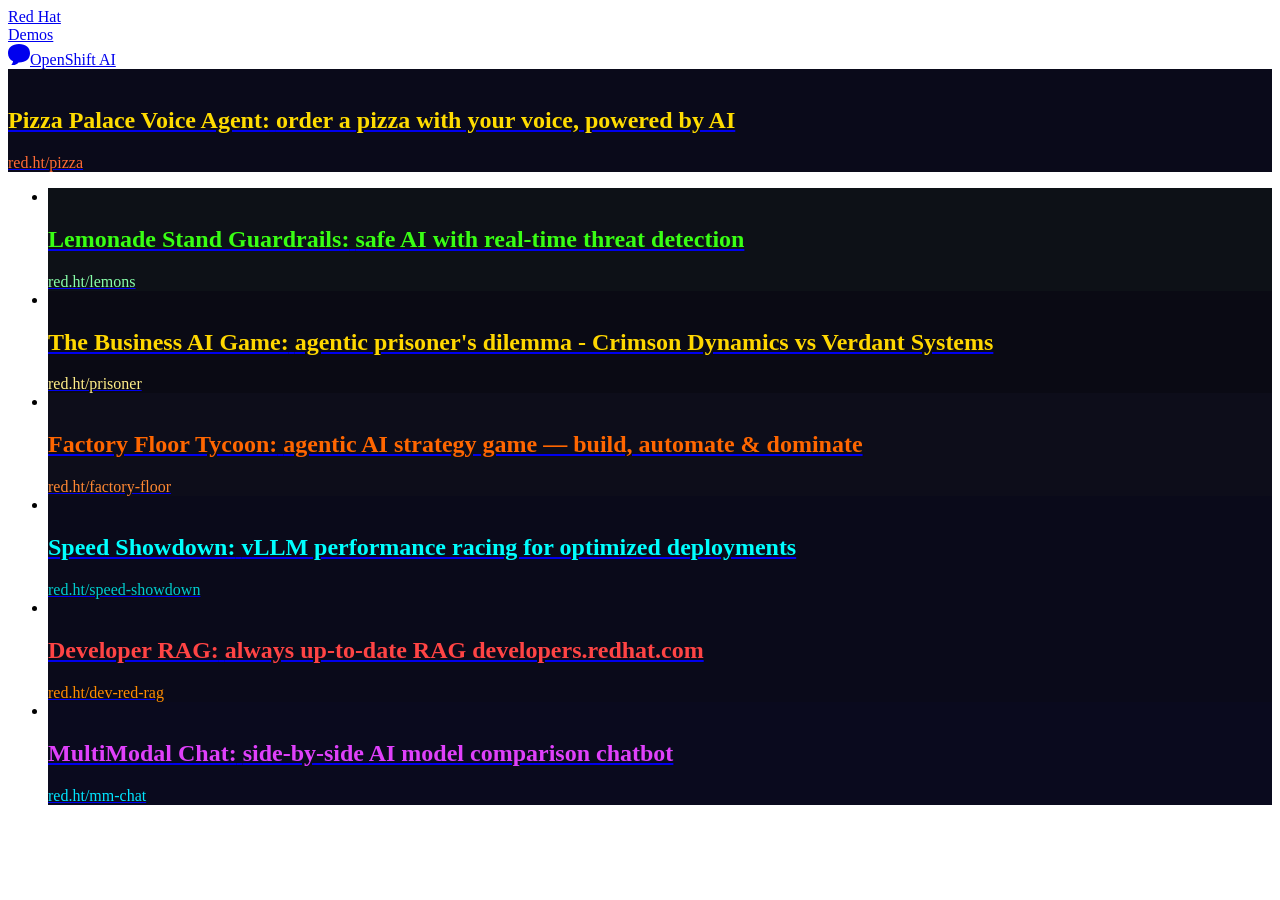
==== commit 5d65b894: "🐾 mm code demo 🐾" ====
--- a/docs/index.html
+++ b/docs/index.html
@@ -1 +1 @@
-<!DOCTYPE html><html lang="en"><head><meta charSet="utf-8"/><link rel="preconnect" href="/" crossorigin=""/><meta name="viewport" content="width=device-width, initial-scale=1"/><link rel="preload" href="/rhai-code-demo/images/voice-agents-hero.svg" as="image"/><link rel="preload" href="/rhai-code-demo/images/guardrails-hero.svg" as="image"/><link rel="preload" href="/rhai-code-demo/images/prisoners-dilemma-hero.svg" as="image"/><link rel="preload" href="/rhai-code-demo/images/factory-floor-hero.svg" as="image"/><link rel="preload" href="/rhai-code-demo/images/speed-showdown-hero.svg" as="image"/><link rel="preload" href="/rhai-code-demo/images/dev-red-rag-hero.svg" as="image"/><link rel="stylesheet" href="/rhai-code-demo/_next/static/chunks/0aq1ygffzxya2.css" data-precedence="next"/><link rel="preload" as="script" fetchPriority="low" href="/rhai-code-demo/_next/static/chunks/15xrurgzs99gv.js"/><script src="/rhai-code-demo/_next/static/chunks/0dgq26a5_oy.a.js" async=""></script><script src="/rhai-code-demo/_next/static/chunks/16g.ca89g7fib.js" async=""></script><script src="/rhai-code-demo/_next/static/chunks/0zr3nysf.g_jy.js" async=""></script><script src="/rhai-code-demo/_next/static/chunks/turbopack-0fh5.uh9fnwdc.js" async=""></script><script src="/rhai-code-demo/_next/static/chunks/01xlw8hd842-c.js" async=""></script><script src="/rhai-code-demo/_next/static/chunks/0d3shmwh5_nmn.js" async=""></script><script src="/rhai-code-demo/_next/static/chunks/0ka051yepewro.js" async=""></script><title>AI Demos | Red Hat AI</title><meta name="description" content="Interactive AI demos powered by Red Hat OpenShift AI."/><link rel="icon" href="/rhai-code-demo/images/favicon.ico"/><link rel="apple-touch-icon" href="/rhai-code-demo/images/favicon.ico"/><script src="/rhai-code-demo/_next/static/chunks/03~yq9q893hmn.js" noModule=""></script></head><body><div hidden=""><!--$--><!--/$--></div><nav class="navigation navigation--blog"><a class="navigation__logo" href="https://www.redhat.com" target="_blank" rel="noopener noreferrer">Red Hat</a><div class="navigation__buttons"><a class="navigation__button" href="/rhai-code-demo">Demos</a></div><a class="navigation__button navigation__button--contact-us" href="https://www.redhat.com/en/technologies/cloud-computing/openshift/openshift-ai" target="_blank" rel="noopener noreferrer"><span class="navigation__icon navigation__icon--talk-to-us navigation__icon--desktop"><svg fill="none" height="21" viewBox="0 0 22 21" width="22" xmlns="http://www.w3.org/2000/svg"><path d="m3.23529 21h1.29412c3.17059 0 4.98235-1.3781 6.01769-2.625h.4529c6.8588 0 11-3.4125 11-9.1875 0-5.64375-4.2059-9.1875-11-9.1875-6.79412 0-11 3.54375-11 9.1875 0 3.675 1.81176 6.4969 5.04706 8.0063-.19412 1.1156-.51765 2.0343-1.0353 2.7562z" fill="currentColor"></path></svg></span>OpenShift AI</a></nav><div class="post-list post-list--blog"><a href="https://red.ht/pizza" class="post-list__item--featured" target="_blank" rel="noopener noreferrer"><article class="post-cover post-cover--featured" style="background-color:#0a0a1a"><img class="post-cover__img" alt="" src="/rhai-code-demo/images/voice-agents-hero.svg"/><h1 class="post-cover__title" style="color:#FFDC00">Pizza Palace Voice Agent:<!-- --> <strong>order a pizza with your voice, powered by AI</strong></h1><div class="post-cover__date" style="color:#FF6B35">red.ht/pizza</div></article></a><ul class="post-list__tiles"><li class="post-list__item"><a class="post-list__link" href="https://red.ht/lemons" target="_blank" rel="noopener noreferrer"><article class="post-cover post-cover--small" style="background-color:#0d1117"><img class="post-cover__img" alt="" src="/rhai-code-demo/images/guardrails-hero.svg"/><h1 class="post-cover__title" style="color:#39FF14"><b>Lemonade Stand Guardrails:</b> <!-- -->safe AI with real-time threat detection</h1><div class="post-cover__date" style="color:#88ffaa">red.ht/lemons</div></article></a></li><li class="post-list__item"><a class="post-list__link" href="https://red.ht/prisoner" target="_blank" rel="noopener noreferrer"><article class="post-cover post-cover--small" style="background-color:#0a0a14"><img class="post-cover__img" alt="" src="/rhai-code-demo/images/prisoners-dilemma-hero.svg"/><h1 class="post-cover__title" style="color:#FFD700"><b>The Business AI Game:</b> <!-- -->agentic prisoner&#x27;s dilemma - Crimson Dynamics vs Verdant Systems</h1><div class="post-cover__date" style="color:#ffee88">red.ht/prisoner</div></article></a></li><li class="post-list__item"><a class="post-list__link" href="https://red.ht/factory-floor" target="_blank" rel="noopener noreferrer"><article class="post-cover post-cover--small" style="background-color:#0d0d1a"><img class="post-cover__img" alt="" src="/rhai-code-demo/images/factory-floor-hero.svg"/><h1 class="post-cover__title" style="color:#FF6600"><b>Factory Floor Tycoon:</b> <!-- -->agentic AI strategy game — build, automate &amp; dominate</h1><div class="post-cover__date" style="color:#FF8833">red.ht/factory-floor</div></article></a></li><li class="post-list__item"><a class="post-list__link" href="https://red.ht/speed-showdown" target="_blank" rel="noopener noreferrer"><article class="post-cover post-cover--small" style="background-color:#0a0a1a"><img class="post-cover__img" alt="" src="/rhai-code-demo/images/speed-showdown-hero.svg"/><h1 class="post-cover__title" style="color:#00FFFF"><b>Speed Showdown:</b> <!-- -->vLLM performance racing for optimized deployments</h1><div class="post-cover__date" style="color:#00cccc">red.ht/speed-showdown</div></article></a></li><li class="post-list__item"><a class="post-list__link" href="https://red.ht/dev-red-rag" target="_blank" rel="noopener noreferrer"><article class="post-cover post-cover--small" style="background-color:#0a0a1a"><img class="post-cover__img" alt="" src="/rhai-code-demo/images/dev-red-rag-hero.svg"/><h1 class="post-cover__title" style="color:#FF4444"><b>Developer RAG:</b> <!-- -->always up-to-date RAG developers.redhat.com</h1><div class="post-cover__date" style="color:#FF8C00">red.ht/dev-red-rag</div></article></a></li></ul></div><!--$--><!--/$--><script src="/rhai-code-demo/_next/static/chunks/15xrurgzs99gv.js" id="_R_" async=""></script><script>(self.__next_f=self.__next_f||[]).push([0])</script><script>self.__next_f.push([1,"1:\"$Sreact.fragment\"\n2:I[39756,[\"/rhai-code-demo/_next/static/chunks/01xlw8hd842-c.js\",\"/rhai-code-demo/_next/static/chunks/0d3shmwh5_nmn.js\"],\"default\"]\n3:I[37457,[\"/rhai-code-demo/_next/static/chunks/01xlw8hd842-c.js\",\"/rhai-code-demo/_next/static/chunks/0d3shmwh5_nmn.js\"],\"default\"]\n4:I[22016,[\"/rhai-code-demo/_next/static/chunks/01xlw8hd842-c.js\",\"/rhai-code-demo/_next/static/chunks/0d3shmwh5_nmn.js\",\"/rhai-code-demo/_next/static/chunks/0ka051yepewro.js\"],\"\"]\nd:I[68027,[\"/rhai-code-demo/_next/static/chunks/01xlw8hd842-c.js\",\"/rhai-code-demo/_next/static/chunks/0d3shmwh5_nmn.js\"],\"default\",1]\n:HL[\"/rhai-code-demo/_next/static/chunks/0aq1ygffzxya2.css\",\"style\"]\n:HC[\"/\",\"\"]\n:HL[\"/rhai-code-demo/images/voice-agents-hero.svg\",\"image\"]\n:HL[\"/rhai-code-demo/images/guardrails-hero.svg\",\"image\"]\n"])</script><script>self.__next_f.push([1,"0:{\"P\":null,\"c\":[\"\",\"\"],\"q\":\"\",\"i\":false,\"f\":[[[\"\",{\"children\":[\"__PAGE__\",{}]},\"$undefined\",\"$undefined\",16],[[\"$\",\"$1\",\"c\",{\"children\":[[[\"$\",\"link\",\"0\",{\"rel\":\"stylesheet\",\"href\":\"/rhai-code-demo/_next/static/chunks/0aq1ygffzxya2.css\",\"precedence\":\"next\",\"crossOrigin\":\"$undefined\",\"nonce\":\"$undefined\"}],[\"$\",\"script\",\"script-0\",{\"src\":\"/rhai-code-demo/_next/static/chunks/01xlw8hd842-c.js\",\"async\":true,\"nonce\":\"$undefined\"}],[\"$\",\"script\",\"script-1\",{\"src\":\"/rhai-code-demo/_next/static/chunks/0d3shmwh5_nmn.js\",\"async\":true,\"nonce\":\"$undefined\"}]],[\"$\",\"html\",null,{\"lang\":\"en\",\"children\":[\"$\",\"body\",null,{\"children\":[\"$\",\"$L2\",null,{\"parallelRouterKey\":\"children\",\"error\":\"$undefined\",\"errorStyles\":\"$undefined\",\"errorScripts\":\"$undefined\",\"template\":[\"$\",\"$L3\",null,{}],\"templateStyles\":\"$undefined\",\"templateScripts\":\"$undefined\",\"notFound\":[[[\"$\",\"title\",null,{\"children\":\"404: This page could not be found.\"}],[\"$\",\"div\",null,{\"style\":{\"fontFamily\":\"system-ui,\\\"Segoe UI\\\",Roboto,Helvetica,Arial,sans-serif,\\\"Apple Color Emoji\\\",\\\"Segoe UI Emoji\\\"\",\"height\":\"100vh\",\"textAlign\":\"center\",\"display\":\"flex\",\"flexDirection\":\"column\",\"alignItems\":\"center\",\"justifyContent\":\"center\"},\"children\":[\"$\",\"div\",null,{\"children\":[[\"$\",\"style\",null,{\"dangerouslySetInnerHTML\":{\"__html\":\"body{color:#000;background:#fff;margin:0}.next-error-h1{border-right:1px solid rgba(0,0,0,.3)}@media (prefers-color-scheme:dark){body{color:#fff;background:#000}.next-error-h1{border-right:1px solid rgba(255,255,255,.3)}}\"}}],[\"$\",\"h1\",null,{\"className\":\"next-error-h1\",\"style\":{\"display\":\"inline-block\",\"margin\":\"0 20px 0 0\",\"padding\":\"0 23px 0 0\",\"fontSize\":24,\"fontWeight\":500,\"verticalAlign\":\"top\",\"lineHeight\":\"49px\"},\"children\":404}],[\"$\",\"div\",null,{\"style\":{\"display\":\"inline-block\"},\"children\":[\"$\",\"h2\",null,{\"style\":{\"fontSize\":14,\"fontWeight\":400,\"lineHeight\":\"49px\",\"margin\":0},\"children\":\"This page could not be found.\"}]}]]}]}]],[]],\"forbidden\":\"$undefined\",\"unauthorized\":\"$undefined\"}]}]}]]}],{\"children\":[[\"$\",\"$1\",\"c\",{\"children\":[[[\"$\",\"nav\",null,{\"className\":\"navigation navigation--blog\",\"children\":[[\"$\",\"a\",null,{\"className\":\"navigation__logo\",\"href\":\"https://www.redhat.com\",\"target\":\"_blank\",\"rel\":\"noopener noreferrer\",\"children\":\"Red Hat\"}],[\"$\",\"div\",null,{\"className\":\"navigation__buttons\",\"children\":[\"$\",\"$L4\",null,{\"className\":\"navigation__button\",\"href\":\"/\",\"children\":\"Demos\"}]}],[\"$\",\"a\",null,{\"className\":\"navigation__button navigation__button--contact-us\",\"href\":\"https://www.redhat.com/en/technologies/cloud-computing/openshift/openshift-ai\",\"target\":\"_blank\",\"rel\":\"noopener noreferrer\",\"children\":[[\"$\",\"span\",null,{\"className\":\"navigation__icon navigation__icon--talk-to-us navigation__icon--desktop\",\"children\":[\"$\",\"svg\",null,{\"fill\":\"none\",\"height\":\"21\",\"viewBox\":\"0 0 22 21\",\"width\":\"22\",\"xmlns\":\"http://www.w3.org/2000/svg\",\"children\":[\"$\",\"path\",null,{\"d\":\"m3.23529 21h1.29412c3.17059 0 4.98235-1.3781 6.01769-2.625h.4529c6.8588 0 11-3.4125 11-9.1875 0-5.64375-4.2059-9.1875-11-9.1875-6.79412 0-11 3.54375-11 9.1875 0 3.675 1.81176 6.4969 5.04706 8.0063-.19412 1.1156-.51765 2.0343-1.0353 2.7562z\",\"fill\":\"currentColor\"}]}]}],\"OpenShift AI\"]}]]}],[\"$\",\"div\",null,{\"className\":\"post-list post-list--blog\",\"children\":[[\"$\",\"a\",null,{\"href\":\"https://red.ht/pizza\",\"className\":\"post-list__item--featured\",\"target\":\"_blank\",\"rel\":\"noopener noreferrer\",\"children\":[\"$\",\"article\",null,{\"className\":\"post-cover post-cover--featured\",\"style\":{\"backgroundColor\":\"#0a0a1a\"},\"children\":[[\"$\",\"img\",null,{\"className\":\"post-cover__img\",\"alt\":\"\",\"src\":\"/rhai-code-demo/images/voice-agents-hero.svg\"}],[\"$\",\"h1\",null,{\"className\":\"post-cover__title\",\"style\":{\"color\":\"#FFDC00\"},\"children\":[\"Pizza Palace Voice Agent:\",\" \",[\"$\",\"strong\",null,{\"children\":\"order a pizza with your voice, powered by AI\"}]]}],[\"$\",\"div\",null,{\"className\":\"post-cover__date\",\"style\":{\"color\":\"#FF6B35\"},\"children\":\"red.ht/pizza\"}]]}]}],[\"$\",\"ul\",null,{\"className\":\"post-list__tiles\",\"children\":[[\"$\",\"li\",\"guardrails\",{\"className\":\"post-list__item\",\"children\":[\"$\",\"a\",null,{\"className\":\"post-list__link\",\"href\":\"https://red.ht/lemons\",\"target\":\"_blank\",\"rel\":\"noopener noreferrer\",\"children\":[\"$\",\"article\",null,{\"className\":\"post-cover post-cover--small\",\"style\":{\"backgroundColor\":\"#0d1117\"},\"children\":[[\"$\",\"img\",null,{\"className\":\"post-cover__img\",\"alt\":\"\",\"src\":\"/rhai-code-demo/images/guardrails-hero.svg\"}],[\"$\",\"h1\",null,{\"className\":\"post-cover__title\",\"style\":{\"color\":\"#39FF14\"},\"children\":[[\"$\",\"b\",null,{\"children\":\"Lemonade Stand Guardrails:\"}],\" \",\"safe AI with real-time threat detection\"]}],\"$L5\"]}]}]}],\"$L6\",\"$L7\",\"$L8\",\"$L9\"]}]]}]],[\"$La\"],\"$Lb\"]}],{},null,false,null]},null,false,null],\"$Lc\",false]],\"m\":\"$undefined\",\"G\":[\"$d\",[\"$Le\"]],\"S\":true,\"h\":null,\"s\":\"$undefined\",\"l\":\"$undefined\",\"p\":\"$undefined\",\"d\":\"$undefined\",\"b\":\"4UbrIgKZNvB9FRkJeRYJv\"}\n"])</script><script>self.__next_f.push([1,"f:I[97367,[\"/rhai-code-demo/_next/static/chunks/01xlw8hd842-c.js\",\"/rhai-code-demo/_next/static/chunks/0d3shmwh5_nmn.js\"],\"OutletBoundary\"]\n10:\"$Sreact.suspense\"\n12:I[97367,[\"/rhai-code-demo/_next/static/chunks/01xlw8hd842-c.js\",\"/rhai-code-demo/_next/static/chunks/0d3shmwh5_nmn.js\"],\"ViewportBoundary\"]\n14:I[97367,[\"/rhai-code-demo/_next/static/chunks/01xlw8hd842-c.js\",\"/rhai-code-demo/_next/static/chunks/0d3shmwh5_nmn.js\"],\"MetadataBoundary\"]\n:HL[\"/rhai-code-demo/images/prisoners-dilemma-hero.svg\",\"image\"]\n:HL[\"/rhai-code-demo/images/factory-floor-hero.svg\",\"image\"]\n:HL[\"/rhai-code-demo/images/speed-showdown-hero.svg\",\"image\"]\n:HL[\"/rhai-code-demo/images/dev-red-rag-hero.svg\",\"image\"]\n5:[\"$\",\"div\",null,{\"className\":\"post-cover__date\",\"style\":{\"color\":\"#88ffaa\"},\"children\":\"red.ht/lemons\"}]\n6:[\"$\",\"li\",\"prisoners-dilemma\",{\"className\":\"post-list__item\",\"children\":[\"$\",\"a\",null,{\"className\":\"post-list__link\",\"href\":\"https://red.ht/prisoner\",\"target\":\"_blank\",\"rel\":\"noopener noreferrer\",\"children\":[\"$\",\"article\",null,{\"className\":\"post-cover post-cover--small\",\"style\":{\"backgroundColor\":\"#0a0a14\"},\"children\":[[\"$\",\"img\",null,{\"className\":\"post-cover__img\",\"alt\":\"\",\"src\":\"/rhai-code-demo/images/prisoners-dilemma-hero.svg\"}],[\"$\",\"h1\",null,{\"className\":\"post-cover__title\",\"style\":{\"color\":\"#FFD700\"},\"children\":[[\"$\",\"b\",null,{\"children\":\"The Business AI Game:\"}],\" \",\"agentic prisoner's dilemma - Crimson Dynamics vs Verdant Systems\"]}],[\"$\",\"div\",null,{\"className\":\"post-cover__date\",\"style\":{\"color\":\"#ffee88\"},\"children\":\"red.ht/prisoner\"}]]}]}]}]\n7:[\"$\",\"li\",\"factory-floor\",{\"className\":\"post-list__item\",\"children\":[\"$\",\"a\",null,{\"className\":\"post-list__link\",\"href\":\"https://red.ht/factory-floor\",\"target\":\"_blank\",\"rel\":\"noopener noreferrer\",\"children\":[\"$\",\"article\",null,{\"className\":\"post-cover post-cover--small\",\"style\":{\"backgroundColor\":\"#0d0d1a\"},\"children\":[[\"$\",\"img\",null,{\"className\":\"post-cover__img\",\"alt\":\"\",\"src\":\"/rhai-code-demo/images/factory-floor-hero.svg\"}],[\"$\",\"h1\",null,{\"className\":\"post-cover__title\",\"style\":{\"color\":\"#FF6600\"},\"children\":[[\"$\",\"b\",null,{\"children\":\"Factory Floor Tycoon:\"}],\" \",\"agentic AI strategy game — build, automate \u0026 dominate\"]}],[\"$\",\"div\",null,{\"className\":\"post-cover__date\",\"style\":{\"color\":\"#FF8833\"},\"children\":\"red.ht/factory-floor\"}]]}]}]}]\n8:[\"$\",\"li\",\"speed-showdown\",{\"className\":\"post-list__item\",\"children\":[\"$\",\"a\",null,{\"className\":\"post-list__link\",\"href\":\"https://red.ht/speed-showdown\",\"target\":\"_blank\",\"rel\":\"noopener noreferrer\",\"children\":[\"$\",\"article\",null,{\"className\":\"post-cover post-cover--small\",\"style\":{\"backgroundColor\":\"#0a0a1a\"},\"children\":[[\"$\",\"img\",null,{\"className\":\"post-cover__img\",\"alt\":\"\",\"src\":\"/rhai-code-demo/images/speed-showdown-hero.svg\"}],[\"$\",\"h1\",null,{\"className\":\"post-cover__title\",\"style\":{\"color\":\"#00FFFF\"},\"children\":[[\"$\",\"b\",null,{\"children\":\"Speed Showdown:\"}],\" \",\"vLLM performance racing for optimized deployments\"]}],[\"$\",\"div\",null,{\"className\":\"post-cover__date\",\"style\":{\"color\":\"#00cccc\"},\"children\":\"red.ht/speed-showdown\"}]]}]}]}]\n9:[\"$\",\"li\",\"dev-red-rag\",{\"className\":\"post-list__item\",\"children\":[\"$\",\"a\",null,{\"className\":\"post-list__link\",\"href\":\"https://red.ht/dev-red-rag\",\"target\":\"_blank\",\"rel\":\"noopener noreferrer\",\"children\":[\"$\",\"article\",null,{\"className\":\"post-cover post-cover--small\",\"style\":{\"backgroundColor\":\"#0a0a1a\"},\"children\":[[\"$\",\"img\",null,{\"className\":\"post-cover__img\",\"alt\":\"\",\"src\":\"/rhai-code-demo/images/dev-red-rag-hero.svg\"}],[\"$\",\"h1\",null,{\"className\":\"post-cover__title\",\"style\":{\"color\":\"#FF4444\"},\"children\":[[\"$\",\"b\",null,{\"children\":\"Developer RAG:\"}],\" \",\"always up-to-date RAG developers.redhat.com\"]}],[\"$\",\"div\",null,{\"className\":\"post-cover__date\",\"style\":{\"color\":\"#FF8C00\"},\"children\":\"red.ht/dev-red-rag\"}]]}]}]}]\na:[\"$\",\"script\",\"script-0\",{\"src\":\"/rhai-code-demo/_next/static/chunks/0ka051yepewro.js\",\"async\":true,\"nonce\":\"$undefined\"}]\nb:[\"$\",\"$Lf\",null,{\"children\":[\"$\",\"$10\",null,{\"name\":\"Next.MetadataOutlet\",\"children\":\"$@11\"}]}]\nc:[\"$\",\"$1\",\"h\",{\"children\":[null,[\"$\",\"$L12\",null,{\"childr"])</script><script>self.__next_f.push([1,"en\":\"$L13\"}],[\"$\",\"div\",null,{\"hidden\":true,\"children\":[\"$\",\"$L14\",null,{\"children\":[\"$\",\"$10\",null,{\"name\":\"Next.Metadata\",\"children\":\"$L15\"}]}]}],null]}]\ne:[\"$\",\"link\",\"0\",{\"rel\":\"stylesheet\",\"href\":\"/rhai-code-demo/_next/static/chunks/0aq1ygffzxya2.css\",\"precedence\":\"next\",\"crossOrigin\":\"$undefined\",\"nonce\":\"$undefined\"}]\n"])</script><script>self.__next_f.push([1,"13:[[\"$\",\"meta\",\"0\",{\"charSet\":\"utf-8\"}],[\"$\",\"meta\",\"1\",{\"name\":\"viewport\",\"content\":\"width=device-width, initial-scale=1\"}]]\n"])</script><script>self.__next_f.push([1,"16:I[27201,[\"/rhai-code-demo/_next/static/chunks/01xlw8hd842-c.js\",\"/rhai-code-demo/_next/static/chunks/0d3shmwh5_nmn.js\"],\"IconMark\"]\n11:null\n15:[[\"$\",\"title\",\"0\",{\"children\":\"AI Demos | Red Hat AI\"}],[\"$\",\"meta\",\"1\",{\"name\":\"description\",\"content\":\"Interactive AI demos powered by Red Hat OpenShift AI.\"}],[\"$\",\"link\",\"2\",{\"rel\":\"icon\",\"href\":\"/rhai-code-demo/images/favicon.ico\"}],[\"$\",\"link\",\"3\",{\"rel\":\"apple-touch-icon\",\"href\":\"/rhai-code-demo/images/favicon.ico\"}],[\"$\",\"$L16\",\"4\",{}]]\n"])</script></body></html>+<!DOCTYPE html><html lang="en"><head><meta charSet="utf-8"/><link rel="preconnect" href="/" crossorigin=""/><meta name="viewport" content="width=device-width, initial-scale=1"/><link rel="preload" href="/rhai-code-demo/images/voice-agents-hero.svg" as="image"/><link rel="preload" href="/rhai-code-demo/images/guardrails-hero.svg" as="image"/><link rel="preload" href="/rhai-code-demo/images/prisoners-dilemma-hero.svg" as="image"/><link rel="preload" href="/rhai-code-demo/images/factory-floor-hero.svg" as="image"/><link rel="preload" href="/rhai-code-demo/images/speed-showdown-hero.svg" as="image"/><link rel="preload" href="/rhai-code-demo/images/dev-red-rag-hero.svg" as="image"/><link rel="preload" href="/rhai-code-demo/images/mm-chat-hero.svg" as="image"/><link rel="stylesheet" href="/rhai-code-demo/_next/static/chunks/0aq1ygffzxya2.css" data-precedence="next"/><link rel="preload" as="script" fetchPriority="low" href="/rhai-code-demo/_next/static/chunks/15xrurgzs99gv.js"/><script src="/rhai-code-demo/_next/static/chunks/0dgq26a5_oy.a.js" async=""></script><script src="/rhai-code-demo/_next/static/chunks/16g.ca89g7fib.js" async=""></script><script src="/rhai-code-demo/_next/static/chunks/0zr3nysf.g_jy.js" async=""></script><script src="/rhai-code-demo/_next/static/chunks/turbopack-0fh5.uh9fnwdc.js" async=""></script><script src="/rhai-code-demo/_next/static/chunks/01xlw8hd842-c.js" async=""></script><script src="/rhai-code-demo/_next/static/chunks/0d3shmwh5_nmn.js" async=""></script><script src="/rhai-code-demo/_next/static/chunks/0ka051yepewro.js" async=""></script><title>AI Demos | Red Hat AI</title><meta name="description" content="Interactive AI demos powered by Red Hat OpenShift AI."/><link rel="icon" href="/rhai-code-demo/images/favicon.ico"/><link rel="apple-touch-icon" href="/rhai-code-demo/images/favicon.ico"/><script src="/rhai-code-demo/_next/static/chunks/03~yq9q893hmn.js" noModule=""></script></head><body><div hidden=""><!--$--><!--/$--></div><nav class="navigation navigation--blog"><a class="navigation__logo" href="https://www.redhat.com" target="_blank" rel="noopener noreferrer">Red Hat</a><div class="navigation__buttons"><a class="navigation__button" href="/rhai-code-demo">Demos</a></div><a class="navigation__button navigation__button--contact-us" href="https://www.redhat.com/en/technologies/cloud-computing/openshift/openshift-ai" target="_blank" rel="noopener noreferrer"><span class="navigation__icon navigation__icon--talk-to-us navigation__icon--desktop"><svg fill="none" height="21" viewBox="0 0 22 21" width="22" xmlns="http://www.w3.org/2000/svg"><path d="m3.23529 21h1.29412c3.17059 0 4.98235-1.3781 6.01769-2.625h.4529c6.8588 0 11-3.4125 11-9.1875 0-5.64375-4.2059-9.1875-11-9.1875-6.79412 0-11 3.54375-11 9.1875 0 3.675 1.81176 6.4969 5.04706 8.0063-.19412 1.1156-.51765 2.0343-1.0353 2.7562z" fill="currentColor"></path></svg></span>OpenShift AI</a></nav><div class="post-list post-list--blog"><a href="https://red.ht/pizza" class="post-list__item--featured" target="_blank" rel="noopener noreferrer"><article class="post-cover post-cover--featured" style="background-color:#0a0a1a"><img class="post-cover__img" alt="" src="/rhai-code-demo/images/voice-agents-hero.svg"/><h1 class="post-cover__title" style="color:#FFDC00">Pizza Palace Voice Agent:<!-- --> <strong>order a pizza with your voice, powered by AI</strong></h1><div class="post-cover__date" style="color:#FF6B35">red.ht/pizza</div></article></a><ul class="post-list__tiles"><li class="post-list__item"><a class="post-list__link" href="https://red.ht/lemons" target="_blank" rel="noopener noreferrer"><article class="post-cover post-cover--small" style="background-color:#0d1117"><img class="post-cover__img" alt="" src="/rhai-code-demo/images/guardrails-hero.svg"/><h1 class="post-cover__title" style="color:#39FF14"><b>Lemonade Stand Guardrails:</b> <!-- -->safe AI with real-time threat detection</h1><div class="post-cover__date" style="color:#88ffaa">red.ht/lemons</div></article></a></li><li class="post-list__item"><a class="post-list__link" href="https://red.ht/prisoner" target="_blank" rel="noopener noreferrer"><article class="post-cover post-cover--small" style="background-color:#0a0a14"><img class="post-cover__img" alt="" src="/rhai-code-demo/images/prisoners-dilemma-hero.svg"/><h1 class="post-cover__title" style="color:#FFD700"><b>The Business AI Game:</b> <!-- -->agentic prisoner&#x27;s dilemma - Crimson Dynamics vs Verdant Systems</h1><div class="post-cover__date" style="color:#ffee88">red.ht/prisoner</div></article></a></li><li class="post-list__item"><a class="post-list__link" href="https://red.ht/factory-floor" target="_blank" rel="noopener noreferrer"><article class="post-cover post-cover--small" style="background-color:#0d0d1a"><img class="post-cover__img" alt="" src="/rhai-code-demo/images/factory-floor-hero.svg"/><h1 class="post-cover__title" style="color:#FF6600"><b>Factory Floor Tycoon:</b> <!-- -->agentic AI strategy game — build, automate &amp; dominate</h1><div class="post-cover__date" style="color:#FF8833">red.ht/factory-floor</div></article></a></li><li class="post-list__item"><a class="post-list__link" href="https://red.ht/speed-showdown" target="_blank" rel="noopener noreferrer"><article class="post-cover post-cover--small" style="background-color:#0a0a1a"><img class="post-cover__img" alt="" src="/rhai-code-demo/images/speed-showdown-hero.svg"/><h1 class="post-cover__title" style="color:#00FFFF"><b>Speed Showdown:</b> <!-- -->vLLM performance racing for optimized deployments</h1><div class="post-cover__date" style="color:#00cccc">red.ht/speed-showdown</div></article></a></li><li class="post-list__item"><a class="post-list__link" href="https://red.ht/dev-red-rag" target="_blank" rel="noopener noreferrer"><article class="post-cover post-cover--small" style="background-color:#0a0a1a"><img class="post-cover__img" alt="" src="/rhai-code-demo/images/dev-red-rag-hero.svg"/><h1 class="post-cover__title" style="color:#FF4444"><b>Developer RAG:</b> <!-- -->always up-to-date RAG developers.redhat.com</h1><div class="post-cover__date" style="color:#FF8C00">red.ht/dev-red-rag</div></article></a></li><li class="post-list__item"><a class="post-list__link" href="https://red.ht/mm-chat" target="_blank" rel="noopener noreferrer"><article class="post-cover post-cover--small" style="background-color:#0a0a1e"><img class="post-cover__img" alt="" src="/rhai-code-demo/images/mm-chat-hero.svg"/><h1 class="post-cover__title" style="color:#E040FB"><b>MultiModal Chat:</b> <!-- -->side-by-side AI model comparison chatbot</h1><div class="post-cover__date" style="color:#00E5FF">red.ht/mm-chat</div></article></a></li></ul></div><!--$--><!--/$--><script src="/rhai-code-demo/_next/static/chunks/15xrurgzs99gv.js" id="_R_" async=""></script><script>(self.__next_f=self.__next_f||[]).push([0])</script><script>self.__next_f.push([1,"1:\"$Sreact.fragment\"\n2:I[39756,[\"/rhai-code-demo/_next/static/chunks/01xlw8hd842-c.js\",\"/rhai-code-demo/_next/static/chunks/0d3shmwh5_nmn.js\"],\"default\"]\n3:I[37457,[\"/rhai-code-demo/_next/static/chunks/01xlw8hd842-c.js\",\"/rhai-code-demo/_next/static/chunks/0d3shmwh5_nmn.js\"],\"default\"]\n4:I[22016,[\"/rhai-code-demo/_next/static/chunks/01xlw8hd842-c.js\",\"/rhai-code-demo/_next/static/chunks/0d3shmwh5_nmn.js\",\"/rhai-code-demo/_next/static/chunks/0ka051yepewro.js\"],\"\"]\ne:I[68027,[\"/rhai-code-demo/_next/static/chunks/01xlw8hd842-c.js\",\"/rhai-code-demo/_next/static/chunks/0d3shmwh5_nmn.js\"],\"default\",1]\n:HL[\"/rhai-code-demo/_next/static/chunks/0aq1ygffzxya2.css\",\"style\"]\n:HC[\"/\",\"\"]\n:HL[\"/rhai-code-demo/images/voice-agents-hero.svg\",\"image\"]\n:HL[\"/rhai-code-demo/images/guardrails-hero.svg\",\"image\"]\n"])</script><script>self.__next_f.push([1,"0:{\"P\":null,\"c\":[\"\",\"\"],\"q\":\"\",\"i\":false,\"f\":[[[\"\",{\"children\":[\"__PAGE__\",{}]},\"$undefined\",\"$undefined\",16],[[\"$\",\"$1\",\"c\",{\"children\":[[[\"$\",\"link\",\"0\",{\"rel\":\"stylesheet\",\"href\":\"/rhai-code-demo/_next/static/chunks/0aq1ygffzxya2.css\",\"precedence\":\"next\",\"crossOrigin\":\"$undefined\",\"nonce\":\"$undefined\"}],[\"$\",\"script\",\"script-0\",{\"src\":\"/rhai-code-demo/_next/static/chunks/01xlw8hd842-c.js\",\"async\":true,\"nonce\":\"$undefined\"}],[\"$\",\"script\",\"script-1\",{\"src\":\"/rhai-code-demo/_next/static/chunks/0d3shmwh5_nmn.js\",\"async\":true,\"nonce\":\"$undefined\"}]],[\"$\",\"html\",null,{\"lang\":\"en\",\"children\":[\"$\",\"body\",null,{\"children\":[\"$\",\"$L2\",null,{\"parallelRouterKey\":\"children\",\"error\":\"$undefined\",\"errorStyles\":\"$undefined\",\"errorScripts\":\"$undefined\",\"template\":[\"$\",\"$L3\",null,{}],\"templateStyles\":\"$undefined\",\"templateScripts\":\"$undefined\",\"notFound\":[[[\"$\",\"title\",null,{\"children\":\"404: This page could not be found.\"}],[\"$\",\"div\",null,{\"style\":{\"fontFamily\":\"system-ui,\\\"Segoe UI\\\",Roboto,Helvetica,Arial,sans-serif,\\\"Apple Color Emoji\\\",\\\"Segoe UI Emoji\\\"\",\"height\":\"100vh\",\"textAlign\":\"center\",\"display\":\"flex\",\"flexDirection\":\"column\",\"alignItems\":\"center\",\"justifyContent\":\"center\"},\"children\":[\"$\",\"div\",null,{\"children\":[[\"$\",\"style\",null,{\"dangerouslySetInnerHTML\":{\"__html\":\"body{color:#000;background:#fff;margin:0}.next-error-h1{border-right:1px solid rgba(0,0,0,.3)}@media (prefers-color-scheme:dark){body{color:#fff;background:#000}.next-error-h1{border-right:1px solid rgba(255,255,255,.3)}}\"}}],[\"$\",\"h1\",null,{\"className\":\"next-error-h1\",\"style\":{\"display\":\"inline-block\",\"margin\":\"0 20px 0 0\",\"padding\":\"0 23px 0 0\",\"fontSize\":24,\"fontWeight\":500,\"verticalAlign\":\"top\",\"lineHeight\":\"49px\"},\"children\":404}],[\"$\",\"div\",null,{\"style\":{\"display\":\"inline-block\"},\"children\":[\"$\",\"h2\",null,{\"style\":{\"fontSize\":14,\"fontWeight\":400,\"lineHeight\":\"49px\",\"margin\":0},\"children\":\"This page could not be found.\"}]}]]}]}]],[]],\"forbidden\":\"$undefined\",\"unauthorized\":\"$undefined\"}]}]}]]}],{\"children\":[[\"$\",\"$1\",\"c\",{\"children\":[[[\"$\",\"nav\",null,{\"className\":\"navigation navigation--blog\",\"children\":[[\"$\",\"a\",null,{\"className\":\"navigation__logo\",\"href\":\"https://www.redhat.com\",\"target\":\"_blank\",\"rel\":\"noopener noreferrer\",\"children\":\"Red Hat\"}],[\"$\",\"div\",null,{\"className\":\"navigation__buttons\",\"children\":[\"$\",\"$L4\",null,{\"className\":\"navigation__button\",\"href\":\"/\",\"children\":\"Demos\"}]}],[\"$\",\"a\",null,{\"className\":\"navigation__button navigation__button--contact-us\",\"href\":\"https://www.redhat.com/en/technologies/cloud-computing/openshift/openshift-ai\",\"target\":\"_blank\",\"rel\":\"noopener noreferrer\",\"children\":[[\"$\",\"span\",null,{\"className\":\"navigation__icon navigation__icon--talk-to-us navigation__icon--desktop\",\"children\":[\"$\",\"svg\",null,{\"fill\":\"none\",\"height\":\"21\",\"viewBox\":\"0 0 22 21\",\"width\":\"22\",\"xmlns\":\"http://www.w3.org/2000/svg\",\"children\":[\"$\",\"path\",null,{\"d\":\"m3.23529 21h1.29412c3.17059 0 4.98235-1.3781 6.01769-2.625h.4529c6.8588 0 11-3.4125 11-9.1875 0-5.64375-4.2059-9.1875-11-9.1875-6.79412 0-11 3.54375-11 9.1875 0 3.675 1.81176 6.4969 5.04706 8.0063-.19412 1.1156-.51765 2.0343-1.0353 2.7562z\",\"fill\":\"currentColor\"}]}]}],\"OpenShift AI\"]}]]}],[\"$\",\"div\",null,{\"className\":\"post-list post-list--blog\",\"children\":[[\"$\",\"a\",null,{\"href\":\"https://red.ht/pizza\",\"className\":\"post-list__item--featured\",\"target\":\"_blank\",\"rel\":\"noopener noreferrer\",\"children\":[\"$\",\"article\",null,{\"className\":\"post-cover post-cover--featured\",\"style\":{\"backgroundColor\":\"#0a0a1a\"},\"children\":[[\"$\",\"img\",null,{\"className\":\"post-cover__img\",\"alt\":\"\",\"src\":\"/rhai-code-demo/images/voice-agents-hero.svg\"}],[\"$\",\"h1\",null,{\"className\":\"post-cover__title\",\"style\":{\"color\":\"#FFDC00\"},\"children\":[\"Pizza Palace Voice Agent:\",\" \",[\"$\",\"strong\",null,{\"children\":\"order a pizza with your voice, powered by AI\"}]]}],[\"$\",\"div\",null,{\"className\":\"post-cover__date\",\"style\":{\"color\":\"#FF6B35\"},\"children\":\"red.ht/pizza\"}]]}]}],[\"$\",\"ul\",null,{\"className\":\"post-list__tiles\",\"children\":[[\"$\",\"li\",\"guardrails\",{\"className\":\"post-list__item\",\"children\":[\"$\",\"a\",null,{\"className\":\"post-list__link\",\"href\":\"https://red.ht/lemons\",\"target\":\"_blank\",\"rel\":\"noopener noreferrer\",\"children\":[\"$\",\"article\",null,{\"className\":\"post-cover post-cover--small\",\"style\":{\"backgroundColor\":\"#0d1117\"},\"children\":[[\"$\",\"img\",null,{\"className\":\"post-cover__img\",\"alt\":\"\",\"src\":\"/rhai-code-demo/images/guardrails-hero.svg\"}],[\"$\",\"h1\",null,{\"className\":\"post-cover__title\",\"style\":{\"color\":\"#39FF14\"},\"children\":[[\"$\",\"b\",null,{\"children\":\"Lemonade Stand Guardrails:\"}],\" \",\"safe AI with real-time threat detection\"]}],\"$L5\"]}]}]}],\"$L6\",\"$L7\",\"$L8\",\"$L9\",\"$La\"]}]]}]],[\"$Lb\"],\"$Lc\"]}],{},null,false,null]},null,false,null],\"$Ld\",false]],\"m\":\"$undefined\",\"G\":[\"$e\",[\"$Lf\"]],\"S\":true,\"h\":null,\"s\":\"$undefined\",\"l\":\"$undefined\",\"p\":\"$undefined\",\"d\":\"$undefined\",\"b\":\"AJFC3ksHVaWeaYWJ5XVdk\"}\n"])</script><script>self.__next_f.push([1,"10:I[97367,[\"/rhai-code-demo/_next/static/chunks/01xlw8hd842-c.js\",\"/rhai-code-demo/_next/static/chunks/0d3shmwh5_nmn.js\"],\"OutletBoundary\"]\n11:\"$Sreact.suspense\"\n13:I[97367,[\"/rhai-code-demo/_next/static/chunks/01xlw8hd842-c.js\",\"/rhai-code-demo/_next/static/chunks/0d3shmwh5_nmn.js\"],\"ViewportBoundary\"]\n15:I[97367,[\"/rhai-code-demo/_next/static/chunks/01xlw8hd842-c.js\",\"/rhai-code-demo/_next/static/chunks/0d3shmwh5_nmn.js\"],\"MetadataBoundary\"]\n:HL[\"/rhai-code-demo/images/prisoners-dilemma-hero.svg\",\"image\"]\n:HL[\"/rhai-code-demo/images/factory-floor-hero.svg\",\"image\"]\n:HL[\"/rhai-code-demo/images/speed-showdown-hero.svg\",\"image\"]\n:HL[\"/rhai-code-demo/images/dev-red-rag-hero.svg\",\"image\"]\n:HL[\"/rhai-code-demo/images/mm-chat-hero.svg\",\"image\"]\n5:[\"$\",\"div\",null,{\"className\":\"post-cover__date\",\"style\":{\"color\":\"#88ffaa\"},\"children\":\"red.ht/lemons\"}]\n6:[\"$\",\"li\",\"prisoners-dilemma\",{\"className\":\"post-list__item\",\"children\":[\"$\",\"a\",null,{\"className\":\"post-list__link\",\"href\":\"https://red.ht/prisoner\",\"target\":\"_blank\",\"rel\":\"noopener noreferrer\",\"children\":[\"$\",\"article\",null,{\"className\":\"post-cover post-cover--small\",\"style\":{\"backgroundColor\":\"#0a0a14\"},\"children\":[[\"$\",\"img\",null,{\"className\":\"post-cover__img\",\"alt\":\"\",\"src\":\"/rhai-code-demo/images/prisoners-dilemma-hero.svg\"}],[\"$\",\"h1\",null,{\"className\":\"post-cover__title\",\"style\":{\"color\":\"#FFD700\"},\"children\":[[\"$\",\"b\",null,{\"children\":\"The Business AI Game:\"}],\" \",\"agentic prisoner's dilemma - Crimson Dynamics vs Verdant Systems\"]}],[\"$\",\"div\",null,{\"className\":\"post-cover__date\",\"style\":{\"color\":\"#ffee88\"},\"children\":\"red.ht/prisoner\"}]]}]}]}]\n7:[\"$\",\"li\",\"factory-floor\",{\"className\":\"post-list__item\",\"children\":[\"$\",\"a\",null,{\"className\":\"post-list__link\",\"href\":\"https://red.ht/factory-floor\",\"target\":\"_blank\",\"rel\":\"noopener noreferrer\",\"children\":[\"$\",\"article\",null,{\"className\":\"post-cover post-cover--small\",\"style\":{\"backgroundColor\":\"#0d0d1a\"},\"children\":[[\"$\",\"img\",null,{\"className\":\"post-cover__img\",\"alt\":\"\",\"src\":\"/rhai-code-demo/images/factory-floor-hero.svg\"}],[\"$\",\"h1\",null,{\"className\":\"post-cover__title\",\"style\":{\"color\":\"#FF6600\"},\"children\":[[\"$\",\"b\",null,{\"children\":\"Factory Floor Tycoon:\"}],\" \",\"agentic AI strategy game — build, automate \u0026 dominate\"]}],[\"$\",\"div\",null,{\"className\":\"post-cover__date\",\"style\":{\"color\":\"#FF8833\"},\"children\":\"red.ht/factory-floor\"}]]}]}]}]\n8:[\"$\",\"li\",\"speed-showdown\",{\"className\":\"post-list__item\",\"children\":[\"$\",\"a\",null,{\"className\":\"post-list__link\",\"href\":\"https://red.ht/speed-showdown\",\"target\":\"_blank\",\"rel\":\"noopener noreferrer\",\"children\":[\"$\",\"article\",null,{\"className\":\"post-cover post-cover--small\",\"style\":{\"backgroundColor\":\"#0a0a1a\"},\"children\":[[\"$\",\"img\",null,{\"className\":\"post-cover__img\",\"alt\":\"\",\"src\":\"/rhai-code-demo/images/speed-showdown-hero.svg\"}],[\"$\",\"h1\",null,{\"className\":\"post-cover__title\",\"style\":{\"color\":\"#00FFFF\"},\"children\":[[\"$\",\"b\",null,{\"children\":\"Speed Showdown:\"}],\" \",\"vLLM performance racing for optimized deployments\"]}],[\"$\",\"div\",null,{\"className\":\"post-cover__date\",\"style\":{\"color\":\"#00cccc\"},\"children\":\"red.ht/speed-showdown\"}]]}]}]}]\n9:[\"$\",\"li\",\"dev-red-rag\",{\"className\":\"post-list__item\",\"children\":[\"$\",\"a\",null,{\"className\":\"post-list__link\",\"href\":\"https://red.ht/dev-red-rag\",\"target\":\"_blank\",\"rel\":\"noopener noreferrer\",\"children\":[\"$\",\"article\",null,{\"className\":\"post-cover post-cover--small\",\"style\":{\"backgroundColor\":\"#0a0a1a\"},\"children\":[[\"$\",\"img\",null,{\"className\":\"post-cover__img\",\"alt\":\"\",\"src\":\"/rhai-code-demo/images/dev-red-rag-hero.svg\"}],[\"$\",\"h1\",null,{\"className\":\"post-cover__title\",\"style\":{\"color\":\"#FF4444\"},\"children\":[[\"$\",\"b\",null,{\"children\":\"Developer RAG:\"}],\" \",\"always up-to-date RAG developers.redhat.com\"]}],[\"$\",\"div\",null,{\"className\":\"post-cover__date\",\"style\":{\"color\":\"#FF8C00\"},\"children\":\"red.ht/dev-red-rag\"}]]}]}]}]\na:[\"$\",\"li\",\"mm-chat\",{\"className\":\"post-list__item\",\"children\":[\"$\",\"a\",null,{\"className\":\"post-list__link\",\"href\":\"https://red.ht/mm-chat\",\"target\":\"_blank\",\"rel\":\"noopener noreferrer\",\"children\":[\"$\",\"article\",null,{\"classN"])</script><script>self.__next_f.push([1,"ame\":\"post-cover post-cover--small\",\"style\":{\"backgroundColor\":\"#0a0a1e\"},\"children\":[[\"$\",\"img\",null,{\"className\":\"post-cover__img\",\"alt\":\"\",\"src\":\"/rhai-code-demo/images/mm-chat-hero.svg\"}],[\"$\",\"h1\",null,{\"className\":\"post-cover__title\",\"style\":{\"color\":\"#E040FB\"},\"children\":[[\"$\",\"b\",null,{\"children\":\"MultiModal Chat:\"}],\" \",\"side-by-side AI model comparison chatbot\"]}],[\"$\",\"div\",null,{\"className\":\"post-cover__date\",\"style\":{\"color\":\"#00E5FF\"},\"children\":\"red.ht/mm-chat\"}]]}]}]}]\nb:[\"$\",\"script\",\"script-0\",{\"src\":\"/rhai-code-demo/_next/static/chunks/0ka051yepewro.js\",\"async\":true,\"nonce\":\"$undefined\"}]\nc:[\"$\",\"$L10\",null,{\"children\":[\"$\",\"$11\",null,{\"name\":\"Next.MetadataOutlet\",\"children\":\"$@12\"}]}]\nd:[\"$\",\"$1\",\"h\",{\"children\":[null,[\"$\",\"$L13\",null,{\"children\":\"$L14\"}],[\"$\",\"div\",null,{\"hidden\":true,\"children\":[\"$\",\"$L15\",null,{\"children\":[\"$\",\"$11\",null,{\"name\":\"Next.Metadata\",\"children\":\"$L16\"}]}]}],null]}]\nf:[\"$\",\"link\",\"0\",{\"rel\":\"stylesheet\",\"href\":\"/rhai-code-demo/_next/static/chunks/0aq1ygffzxya2.css\",\"precedence\":\"next\",\"crossOrigin\":\"$undefined\",\"nonce\":\"$undefined\"}]\n"])</script><script>self.__next_f.push([1,"14:[[\"$\",\"meta\",\"0\",{\"charSet\":\"utf-8\"}],[\"$\",\"meta\",\"1\",{\"name\":\"viewport\",\"content\":\"width=device-width, initial-scale=1\"}]]\n"])</script><script>self.__next_f.push([1,"17:I[27201,[\"/rhai-code-demo/_next/static/chunks/01xlw8hd842-c.js\",\"/rhai-code-demo/_next/static/chunks/0d3shmwh5_nmn.js\"],\"IconMark\"]\n12:null\n16:[[\"$\",\"title\",\"0\",{\"children\":\"AI Demos | Red Hat AI\"}],[\"$\",\"meta\",\"1\",{\"name\":\"description\",\"content\":\"Interactive AI demos powered by Red Hat OpenShift AI.\"}],[\"$\",\"link\",\"2\",{\"rel\":\"icon\",\"href\":\"/rhai-code-demo/images/favicon.ico\"}],[\"$\",\"link\",\"3\",{\"rel\":\"apple-touch-icon\",\"href\":\"/rhai-code-demo/images/favicon.ico\"}],[\"$\",\"$L17\",\"4\",{}]]\n"])</script></body></html>
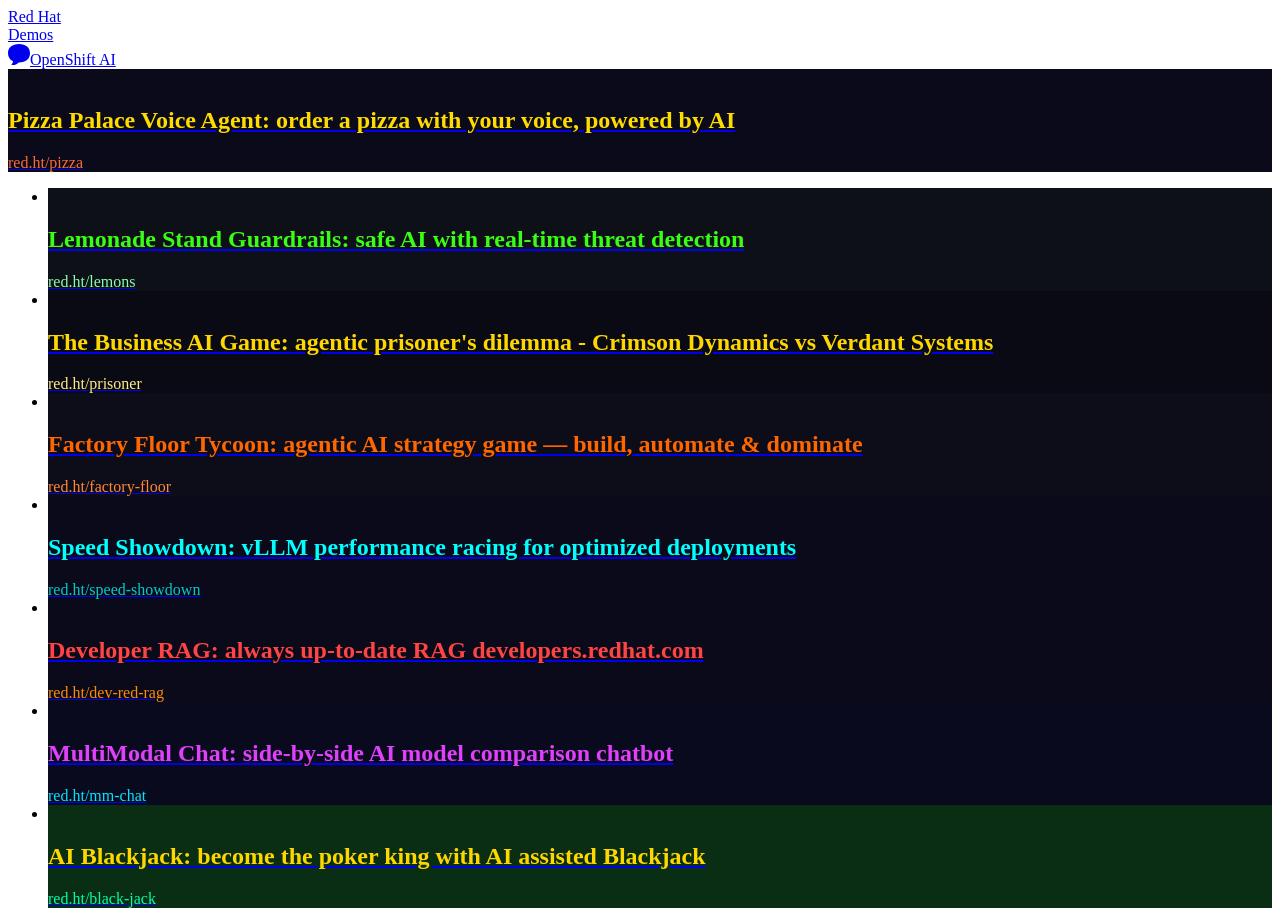
==== commit 0d985ad7: "🌼 blackjack 🌼" ====
--- a/docs/index.html
+++ b/docs/index.html
@@ -1 +1 @@
-<!DOCTYPE html><html lang="en"><head><meta charSet="utf-8"/><link rel="preconnect" href="/" crossorigin=""/><meta name="viewport" content="width=device-width, initial-scale=1"/><link rel="preload" href="/rhai-code-demo/images/voice-agents-hero.svg" as="image"/><link rel="preload" href="/rhai-code-demo/images/guardrails-hero.svg" as="image"/><link rel="preload" href="/rhai-code-demo/images/prisoners-dilemma-hero.svg" as="image"/><link rel="preload" href="/rhai-code-demo/images/factory-floor-hero.svg" as="image"/><link rel="preload" href="/rhai-code-demo/images/speed-showdown-hero.svg" as="image"/><link rel="preload" href="/rhai-code-demo/images/dev-red-rag-hero.svg" as="image"/><link rel="preload" href="/rhai-code-demo/images/mm-chat-hero.svg" as="image"/><link rel="stylesheet" href="/rhai-code-demo/_next/static/chunks/0aq1ygffzxya2.css" data-precedence="next"/><link rel="preload" as="script" fetchPriority="low" href="/rhai-code-demo/_next/static/chunks/15xrurgzs99gv.js"/><script src="/rhai-code-demo/_next/static/chunks/0dgq26a5_oy.a.js" async=""></script><script src="/rhai-code-demo/_next/static/chunks/16g.ca89g7fib.js" async=""></script><script src="/rhai-code-demo/_next/static/chunks/0zr3nysf.g_jy.js" async=""></script><script src="/rhai-code-demo/_next/static/chunks/turbopack-0fh5.uh9fnwdc.js" async=""></script><script src="/rhai-code-demo/_next/static/chunks/01xlw8hd842-c.js" async=""></script><script src="/rhai-code-demo/_next/static/chunks/0d3shmwh5_nmn.js" async=""></script><script src="/rhai-code-demo/_next/static/chunks/0ka051yepewro.js" async=""></script><title>AI Demos | Red Hat AI</title><meta name="description" content="Interactive AI demos powered by Red Hat OpenShift AI."/><link rel="icon" href="/rhai-code-demo/images/favicon.ico"/><link rel="apple-touch-icon" href="/rhai-code-demo/images/favicon.ico"/><script src="/rhai-code-demo/_next/static/chunks/03~yq9q893hmn.js" noModule=""></script></head><body><div hidden=""><!--$--><!--/$--></div><nav class="navigation navigation--blog"><a class="navigation__logo" href="https://www.redhat.com" target="_blank" rel="noopener noreferrer">Red Hat</a><div class="navigation__buttons"><a class="navigation__button" href="/rhai-code-demo">Demos</a></div><a class="navigation__button navigation__button--contact-us" href="https://www.redhat.com/en/technologies/cloud-computing/openshift/openshift-ai" target="_blank" rel="noopener noreferrer"><span class="navigation__icon navigation__icon--talk-to-us navigation__icon--desktop"><svg fill="none" height="21" viewBox="0 0 22 21" width="22" xmlns="http://www.w3.org/2000/svg"><path d="m3.23529 21h1.29412c3.17059 0 4.98235-1.3781 6.01769-2.625h.4529c6.8588 0 11-3.4125 11-9.1875 0-5.64375-4.2059-9.1875-11-9.1875-6.79412 0-11 3.54375-11 9.1875 0 3.675 1.81176 6.4969 5.04706 8.0063-.19412 1.1156-.51765 2.0343-1.0353 2.7562z" fill="currentColor"></path></svg></span>OpenShift AI</a></nav><div class="post-list post-list--blog"><a href="https://red.ht/pizza" class="post-list__item--featured" target="_blank" rel="noopener noreferrer"><article class="post-cover post-cover--featured" style="background-color:#0a0a1a"><img class="post-cover__img" alt="" src="/rhai-code-demo/images/voice-agents-hero.svg"/><h1 class="post-cover__title" style="color:#FFDC00">Pizza Palace Voice Agent:<!-- --> <strong>order a pizza with your voice, powered by AI</strong></h1><div class="post-cover__date" style="color:#FF6B35">red.ht/pizza</div></article></a><ul class="post-list__tiles"><li class="post-list__item"><a class="post-list__link" href="https://red.ht/lemons" target="_blank" rel="noopener noreferrer"><article class="post-cover post-cover--small" style="background-color:#0d1117"><img class="post-cover__img" alt="" src="/rhai-code-demo/images/guardrails-hero.svg"/><h1 class="post-cover__title" style="color:#39FF14"><b>Lemonade Stand Guardrails:</b> <!-- -->safe AI with real-time threat detection</h1><div class="post-cover__date" style="color:#88ffaa">red.ht/lemons</div></article></a></li><li class="post-list__item"><a class="post-list__link" href="https://red.ht/prisoner" target="_blank" rel="noopener noreferrer"><article class="post-cover post-cover--small" style="background-color:#0a0a14"><img class="post-cover__img" alt="" src="/rhai-code-demo/images/prisoners-dilemma-hero.svg"/><h1 class="post-cover__title" style="color:#FFD700"><b>The Business AI Game:</b> <!-- -->agentic prisoner&#x27;s dilemma - Crimson Dynamics vs Verdant Systems</h1><div class="post-cover__date" style="color:#ffee88">red.ht/prisoner</div></article></a></li><li class="post-list__item"><a class="post-list__link" href="https://red.ht/factory-floor" target="_blank" rel="noopener noreferrer"><article class="post-cover post-cover--small" style="background-color:#0d0d1a"><img class="post-cover__img" alt="" src="/rhai-code-demo/images/factory-floor-hero.svg"/><h1 class="post-cover__title" style="color:#FF6600"><b>Factory Floor Tycoon:</b> <!-- -->agentic AI strategy game — build, automate &amp; dominate</h1><div class="post-cover__date" style="color:#FF8833">red.ht/factory-floor</div></article></a></li><li class="post-list__item"><a class="post-list__link" href="https://red.ht/speed-showdown" target="_blank" rel="noopener noreferrer"><article class="post-cover post-cover--small" style="background-color:#0a0a1a"><img class="post-cover__img" alt="" src="/rhai-code-demo/images/speed-showdown-hero.svg"/><h1 class="post-cover__title" style="color:#00FFFF"><b>Speed Showdown:</b> <!-- -->vLLM performance racing for optimized deployments</h1><div class="post-cover__date" style="color:#00cccc">red.ht/speed-showdown</div></article></a></li><li class="post-list__item"><a class="post-list__link" href="https://red.ht/dev-red-rag" target="_blank" rel="noopener noreferrer"><article class="post-cover post-cover--small" style="background-color:#0a0a1a"><img class="post-cover__img" alt="" src="/rhai-code-demo/images/dev-red-rag-hero.svg"/><h1 class="post-cover__title" style="color:#FF4444"><b>Developer RAG:</b> <!-- -->always up-to-date RAG developers.redhat.com</h1><div class="post-cover__date" style="color:#FF8C00">red.ht/dev-red-rag</div></article></a></li><li class="post-list__item"><a class="post-list__link" href="https://red.ht/mm-chat" target="_blank" rel="noopener noreferrer"><article class="post-cover post-cover--small" style="background-color:#0a0a1e"><img class="post-cover__img" alt="" src="/rhai-code-demo/images/mm-chat-hero.svg"/><h1 class="post-cover__title" style="color:#E040FB"><b>MultiModal Chat:</b> <!-- -->side-by-side AI model comparison chatbot</h1><div class="post-cover__date" style="color:#00E5FF">red.ht/mm-chat</div></article></a></li></ul></div><!--$--><!--/$--><script src="/rhai-code-demo/_next/static/chunks/15xrurgzs99gv.js" id="_R_" async=""></script><script>(self.__next_f=self.__next_f||[]).push([0])</script><script>self.__next_f.push([1,"1:\"$Sreact.fragment\"\n2:I[39756,[\"/rhai-code-demo/_next/static/chunks/01xlw8hd842-c.js\",\"/rhai-code-demo/_next/static/chunks/0d3shmwh5_nmn.js\"],\"default\"]\n3:I[37457,[\"/rhai-code-demo/_next/static/chunks/01xlw8hd842-c.js\",\"/rhai-code-demo/_next/static/chunks/0d3shmwh5_nmn.js\"],\"default\"]\n4:I[22016,[\"/rhai-code-demo/_next/static/chunks/01xlw8hd842-c.js\",\"/rhai-code-demo/_next/static/chunks/0d3shmwh5_nmn.js\",\"/rhai-code-demo/_next/static/chunks/0ka051yepewro.js\"],\"\"]\ne:I[68027,[\"/rhai-code-demo/_next/static/chunks/01xlw8hd842-c.js\",\"/rhai-code-demo/_next/static/chunks/0d3shmwh5_nmn.js\"],\"default\",1]\n:HL[\"/rhai-code-demo/_next/static/chunks/0aq1ygffzxya2.css\",\"style\"]\n:HC[\"/\",\"\"]\n:HL[\"/rhai-code-demo/images/voice-agents-hero.svg\",\"image\"]\n:HL[\"/rhai-code-demo/images/guardrails-hero.svg\",\"image\"]\n"])</script><script>self.__next_f.push([1,"0:{\"P\":null,\"c\":[\"\",\"\"],\"q\":\"\",\"i\":false,\"f\":[[[\"\",{\"children\":[\"__PAGE__\",{}]},\"$undefined\",\"$undefined\",16],[[\"$\",\"$1\",\"c\",{\"children\":[[[\"$\",\"link\",\"0\",{\"rel\":\"stylesheet\",\"href\":\"/rhai-code-demo/_next/static/chunks/0aq1ygffzxya2.css\",\"precedence\":\"next\",\"crossOrigin\":\"$undefined\",\"nonce\":\"$undefined\"}],[\"$\",\"script\",\"script-0\",{\"src\":\"/rhai-code-demo/_next/static/chunks/01xlw8hd842-c.js\",\"async\":true,\"nonce\":\"$undefined\"}],[\"$\",\"script\",\"script-1\",{\"src\":\"/rhai-code-demo/_next/static/chunks/0d3shmwh5_nmn.js\",\"async\":true,\"nonce\":\"$undefined\"}]],[\"$\",\"html\",null,{\"lang\":\"en\",\"children\":[\"$\",\"body\",null,{\"children\":[\"$\",\"$L2\",null,{\"parallelRouterKey\":\"children\",\"error\":\"$undefined\",\"errorStyles\":\"$undefined\",\"errorScripts\":\"$undefined\",\"template\":[\"$\",\"$L3\",null,{}],\"templateStyles\":\"$undefined\",\"templateScripts\":\"$undefined\",\"notFound\":[[[\"$\",\"title\",null,{\"children\":\"404: This page could not be found.\"}],[\"$\",\"div\",null,{\"style\":{\"fontFamily\":\"system-ui,\\\"Segoe UI\\\",Roboto,Helvetica,Arial,sans-serif,\\\"Apple Color Emoji\\\",\\\"Segoe UI Emoji\\\"\",\"height\":\"100vh\",\"textAlign\":\"center\",\"display\":\"flex\",\"flexDirection\":\"column\",\"alignItems\":\"center\",\"justifyContent\":\"center\"},\"children\":[\"$\",\"div\",null,{\"children\":[[\"$\",\"style\",null,{\"dangerouslySetInnerHTML\":{\"__html\":\"body{color:#000;background:#fff;margin:0}.next-error-h1{border-right:1px solid rgba(0,0,0,.3)}@media (prefers-color-scheme:dark){body{color:#fff;background:#000}.next-error-h1{border-right:1px solid rgba(255,255,255,.3)}}\"}}],[\"$\",\"h1\",null,{\"className\":\"next-error-h1\",\"style\":{\"display\":\"inline-block\",\"margin\":\"0 20px 0 0\",\"padding\":\"0 23px 0 0\",\"fontSize\":24,\"fontWeight\":500,\"verticalAlign\":\"top\",\"lineHeight\":\"49px\"},\"children\":404}],[\"$\",\"div\",null,{\"style\":{\"display\":\"inline-block\"},\"children\":[\"$\",\"h2\",null,{\"style\":{\"fontSize\":14,\"fontWeight\":400,\"lineHeight\":\"49px\",\"margin\":0},\"children\":\"This page could not be found.\"}]}]]}]}]],[]],\"forbidden\":\"$undefined\",\"unauthorized\":\"$undefined\"}]}]}]]}],{\"children\":[[\"$\",\"$1\",\"c\",{\"children\":[[[\"$\",\"nav\",null,{\"className\":\"navigation navigation--blog\",\"children\":[[\"$\",\"a\",null,{\"className\":\"navigation__logo\",\"href\":\"https://www.redhat.com\",\"target\":\"_blank\",\"rel\":\"noopener noreferrer\",\"children\":\"Red Hat\"}],[\"$\",\"div\",null,{\"className\":\"navigation__buttons\",\"children\":[\"$\",\"$L4\",null,{\"className\":\"navigation__button\",\"href\":\"/\",\"children\":\"Demos\"}]}],[\"$\",\"a\",null,{\"className\":\"navigation__button navigation__button--contact-us\",\"href\":\"https://www.redhat.com/en/technologies/cloud-computing/openshift/openshift-ai\",\"target\":\"_blank\",\"rel\":\"noopener noreferrer\",\"children\":[[\"$\",\"span\",null,{\"className\":\"navigation__icon navigation__icon--talk-to-us navigation__icon--desktop\",\"children\":[\"$\",\"svg\",null,{\"fill\":\"none\",\"height\":\"21\",\"viewBox\":\"0 0 22 21\",\"width\":\"22\",\"xmlns\":\"http://www.w3.org/2000/svg\",\"children\":[\"$\",\"path\",null,{\"d\":\"m3.23529 21h1.29412c3.17059 0 4.98235-1.3781 6.01769-2.625h.4529c6.8588 0 11-3.4125 11-9.1875 0-5.64375-4.2059-9.1875-11-9.1875-6.79412 0-11 3.54375-11 9.1875 0 3.675 1.81176 6.4969 5.04706 8.0063-.19412 1.1156-.51765 2.0343-1.0353 2.7562z\",\"fill\":\"currentColor\"}]}]}],\"OpenShift AI\"]}]]}],[\"$\",\"div\",null,{\"className\":\"post-list post-list--blog\",\"children\":[[\"$\",\"a\",null,{\"href\":\"https://red.ht/pizza\",\"className\":\"post-list__item--featured\",\"target\":\"_blank\",\"rel\":\"noopener noreferrer\",\"children\":[\"$\",\"article\",null,{\"className\":\"post-cover post-cover--featured\",\"style\":{\"backgroundColor\":\"#0a0a1a\"},\"children\":[[\"$\",\"img\",null,{\"className\":\"post-cover__img\",\"alt\":\"\",\"src\":\"/rhai-code-demo/images/voice-agents-hero.svg\"}],[\"$\",\"h1\",null,{\"className\":\"post-cover__title\",\"style\":{\"color\":\"#FFDC00\"},\"children\":[\"Pizza Palace Voice Agent:\",\" \",[\"$\",\"strong\",null,{\"children\":\"order a pizza with your voice, powered by AI\"}]]}],[\"$\",\"div\",null,{\"className\":\"post-cover__date\",\"style\":{\"color\":\"#FF6B35\"},\"children\":\"red.ht/pizza\"}]]}]}],[\"$\",\"ul\",null,{\"className\":\"post-list__tiles\",\"children\":[[\"$\",\"li\",\"guardrails\",{\"className\":\"post-list__item\",\"children\":[\"$\",\"a\",null,{\"className\":\"post-list__link\",\"href\":\"https://red.ht/lemons\",\"target\":\"_blank\",\"rel\":\"noopener noreferrer\",\"children\":[\"$\",\"article\",null,{\"className\":\"post-cover post-cover--small\",\"style\":{\"backgroundColor\":\"#0d1117\"},\"children\":[[\"$\",\"img\",null,{\"className\":\"post-cover__img\",\"alt\":\"\",\"src\":\"/rhai-code-demo/images/guardrails-hero.svg\"}],[\"$\",\"h1\",null,{\"className\":\"post-cover__title\",\"style\":{\"color\":\"#39FF14\"},\"children\":[[\"$\",\"b\",null,{\"children\":\"Lemonade Stand Guardrails:\"}],\" \",\"safe AI with real-time threat detection\"]}],\"$L5\"]}]}]}],\"$L6\",\"$L7\",\"$L8\",\"$L9\",\"$La\"]}]]}]],[\"$Lb\"],\"$Lc\"]}],{},null,false,null]},null,false,null],\"$Ld\",false]],\"m\":\"$undefined\",\"G\":[\"$e\",[\"$Lf\"]],\"S\":true,\"h\":null,\"s\":\"$undefined\",\"l\":\"$undefined\",\"p\":\"$undefined\",\"d\":\"$undefined\",\"b\":\"AJFC3ksHVaWeaYWJ5XVdk\"}\n"])</script><script>self.__next_f.push([1,"10:I[97367,[\"/rhai-code-demo/_next/static/chunks/01xlw8hd842-c.js\",\"/rhai-code-demo/_next/static/chunks/0d3shmwh5_nmn.js\"],\"OutletBoundary\"]\n11:\"$Sreact.suspense\"\n13:I[97367,[\"/rhai-code-demo/_next/static/chunks/01xlw8hd842-c.js\",\"/rhai-code-demo/_next/static/chunks/0d3shmwh5_nmn.js\"],\"ViewportBoundary\"]\n15:I[97367,[\"/rhai-code-demo/_next/static/chunks/01xlw8hd842-c.js\",\"/rhai-code-demo/_next/static/chunks/0d3shmwh5_nmn.js\"],\"MetadataBoundary\"]\n:HL[\"/rhai-code-demo/images/prisoners-dilemma-hero.svg\",\"image\"]\n:HL[\"/rhai-code-demo/images/factory-floor-hero.svg\",\"image\"]\n:HL[\"/rhai-code-demo/images/speed-showdown-hero.svg\",\"image\"]\n:HL[\"/rhai-code-demo/images/dev-red-rag-hero.svg\",\"image\"]\n:HL[\"/rhai-code-demo/images/mm-chat-hero.svg\",\"image\"]\n5:[\"$\",\"div\",null,{\"className\":\"post-cover__date\",\"style\":{\"color\":\"#88ffaa\"},\"children\":\"red.ht/lemons\"}]\n6:[\"$\",\"li\",\"prisoners-dilemma\",{\"className\":\"post-list__item\",\"children\":[\"$\",\"a\",null,{\"className\":\"post-list__link\",\"href\":\"https://red.ht/prisoner\",\"target\":\"_blank\",\"rel\":\"noopener noreferrer\",\"children\":[\"$\",\"article\",null,{\"className\":\"post-cover post-cover--small\",\"style\":{\"backgroundColor\":\"#0a0a14\"},\"children\":[[\"$\",\"img\",null,{\"className\":\"post-cover__img\",\"alt\":\"\",\"src\":\"/rhai-code-demo/images/prisoners-dilemma-hero.svg\"}],[\"$\",\"h1\",null,{\"className\":\"post-cover__title\",\"style\":{\"color\":\"#FFD700\"},\"children\":[[\"$\",\"b\",null,{\"children\":\"The Business AI Game:\"}],\" \",\"agentic prisoner's dilemma - Crimson Dynamics vs Verdant Systems\"]}],[\"$\",\"div\",null,{\"className\":\"post-cover__date\",\"style\":{\"color\":\"#ffee88\"},\"children\":\"red.ht/prisoner\"}]]}]}]}]\n7:[\"$\",\"li\",\"factory-floor\",{\"className\":\"post-list__item\",\"children\":[\"$\",\"a\",null,{\"className\":\"post-list__link\",\"href\":\"https://red.ht/factory-floor\",\"target\":\"_blank\",\"rel\":\"noopener noreferrer\",\"children\":[\"$\",\"article\",null,{\"className\":\"post-cover post-cover--small\",\"style\":{\"backgroundColor\":\"#0d0d1a\"},\"children\":[[\"$\",\"img\",null,{\"className\":\"post-cover__img\",\"alt\":\"\",\"src\":\"/rhai-code-demo/images/factory-floor-hero.svg\"}],[\"$\",\"h1\",null,{\"className\":\"post-cover__title\",\"style\":{\"color\":\"#FF6600\"},\"children\":[[\"$\",\"b\",null,{\"children\":\"Factory Floor Tycoon:\"}],\" \",\"agentic AI strategy game — build, automate \u0026 dominate\"]}],[\"$\",\"div\",null,{\"className\":\"post-cover__date\",\"style\":{\"color\":\"#FF8833\"},\"children\":\"red.ht/factory-floor\"}]]}]}]}]\n8:[\"$\",\"li\",\"speed-showdown\",{\"className\":\"post-list__item\",\"children\":[\"$\",\"a\",null,{\"className\":\"post-list__link\",\"href\":\"https://red.ht/speed-showdown\",\"target\":\"_blank\",\"rel\":\"noopener noreferrer\",\"children\":[\"$\",\"article\",null,{\"className\":\"post-cover post-cover--small\",\"style\":{\"backgroundColor\":\"#0a0a1a\"},\"children\":[[\"$\",\"img\",null,{\"className\":\"post-cover__img\",\"alt\":\"\",\"src\":\"/rhai-code-demo/images/speed-showdown-hero.svg\"}],[\"$\",\"h1\",null,{\"className\":\"post-cover__title\",\"style\":{\"color\":\"#00FFFF\"},\"children\":[[\"$\",\"b\",null,{\"children\":\"Speed Showdown:\"}],\" \",\"vLLM performance racing for optimized deployments\"]}],[\"$\",\"div\",null,{\"className\":\"post-cover__date\",\"style\":{\"color\":\"#00cccc\"},\"children\":\"red.ht/speed-showdown\"}]]}]}]}]\n9:[\"$\",\"li\",\"dev-red-rag\",{\"className\":\"post-list__item\",\"children\":[\"$\",\"a\",null,{\"className\":\"post-list__link\",\"href\":\"https://red.ht/dev-red-rag\",\"target\":\"_blank\",\"rel\":\"noopener noreferrer\",\"children\":[\"$\",\"article\",null,{\"className\":\"post-cover post-cover--small\",\"style\":{\"backgroundColor\":\"#0a0a1a\"},\"children\":[[\"$\",\"img\",null,{\"className\":\"post-cover__img\",\"alt\":\"\",\"src\":\"/rhai-code-demo/images/dev-red-rag-hero.svg\"}],[\"$\",\"h1\",null,{\"className\":\"post-cover__title\",\"style\":{\"color\":\"#FF4444\"},\"children\":[[\"$\",\"b\",null,{\"children\":\"Developer RAG:\"}],\" \",\"always up-to-date RAG developers.redhat.com\"]}],[\"$\",\"div\",null,{\"className\":\"post-cover__date\",\"style\":{\"color\":\"#FF8C00\"},\"children\":\"red.ht/dev-red-rag\"}]]}]}]}]\na:[\"$\",\"li\",\"mm-chat\",{\"className\":\"post-list__item\",\"children\":[\"$\",\"a\",null,{\"className\":\"post-list__link\",\"href\":\"https://red.ht/mm-chat\",\"target\":\"_blank\",\"rel\":\"noopener noreferrer\",\"children\":[\"$\",\"article\",null,{\"classN"])</script><script>self.__next_f.push([1,"ame\":\"post-cover post-cover--small\",\"style\":{\"backgroundColor\":\"#0a0a1e\"},\"children\":[[\"$\",\"img\",null,{\"className\":\"post-cover__img\",\"alt\":\"\",\"src\":\"/rhai-code-demo/images/mm-chat-hero.svg\"}],[\"$\",\"h1\",null,{\"className\":\"post-cover__title\",\"style\":{\"color\":\"#E040FB\"},\"children\":[[\"$\",\"b\",null,{\"children\":\"MultiModal Chat:\"}],\" \",\"side-by-side AI model comparison chatbot\"]}],[\"$\",\"div\",null,{\"className\":\"post-cover__date\",\"style\":{\"color\":\"#00E5FF\"},\"children\":\"red.ht/mm-chat\"}]]}]}]}]\nb:[\"$\",\"script\",\"script-0\",{\"src\":\"/rhai-code-demo/_next/static/chunks/0ka051yepewro.js\",\"async\":true,\"nonce\":\"$undefined\"}]\nc:[\"$\",\"$L10\",null,{\"children\":[\"$\",\"$11\",null,{\"name\":\"Next.MetadataOutlet\",\"children\":\"$@12\"}]}]\nd:[\"$\",\"$1\",\"h\",{\"children\":[null,[\"$\",\"$L13\",null,{\"children\":\"$L14\"}],[\"$\",\"div\",null,{\"hidden\":true,\"children\":[\"$\",\"$L15\",null,{\"children\":[\"$\",\"$11\",null,{\"name\":\"Next.Metadata\",\"children\":\"$L16\"}]}]}],null]}]\nf:[\"$\",\"link\",\"0\",{\"rel\":\"stylesheet\",\"href\":\"/rhai-code-demo/_next/static/chunks/0aq1ygffzxya2.css\",\"precedence\":\"next\",\"crossOrigin\":\"$undefined\",\"nonce\":\"$undefined\"}]\n"])</script><script>self.__next_f.push([1,"14:[[\"$\",\"meta\",\"0\",{\"charSet\":\"utf-8\"}],[\"$\",\"meta\",\"1\",{\"name\":\"viewport\",\"content\":\"width=device-width, initial-scale=1\"}]]\n"])</script><script>self.__next_f.push([1,"17:I[27201,[\"/rhai-code-demo/_next/static/chunks/01xlw8hd842-c.js\",\"/rhai-code-demo/_next/static/chunks/0d3shmwh5_nmn.js\"],\"IconMark\"]\n12:null\n16:[[\"$\",\"title\",\"0\",{\"children\":\"AI Demos | Red Hat AI\"}],[\"$\",\"meta\",\"1\",{\"name\":\"description\",\"content\":\"Interactive AI demos powered by Red Hat OpenShift AI.\"}],[\"$\",\"link\",\"2\",{\"rel\":\"icon\",\"href\":\"/rhai-code-demo/images/favicon.ico\"}],[\"$\",\"link\",\"3\",{\"rel\":\"apple-touch-icon\",\"href\":\"/rhai-code-demo/images/favicon.ico\"}],[\"$\",\"$L17\",\"4\",{}]]\n"])</script></body></html>+<!DOCTYPE html><html lang="en"><head><meta charSet="utf-8"/><link rel="preconnect" href="/" crossorigin=""/><meta name="viewport" content="width=device-width, initial-scale=1"/><link rel="preload" href="/rhai-code-demo/images/voice-agents-hero.svg" as="image"/><link rel="preload" href="/rhai-code-demo/images/guardrails-hero.svg" as="image"/><link rel="preload" href="/rhai-code-demo/images/prisoners-dilemma-hero.svg" as="image"/><link rel="preload" href="/rhai-code-demo/images/factory-floor-hero.svg" as="image"/><link rel="preload" href="/rhai-code-demo/images/speed-showdown-hero.svg" as="image"/><link rel="preload" href="/rhai-code-demo/images/dev-red-rag-hero.svg" as="image"/><link rel="preload" href="/rhai-code-demo/images/mm-chat-hero.svg" as="image"/><link rel="preload" href="/rhai-code-demo/images/black-jack-hero.svg" as="image"/><link rel="stylesheet" href="/rhai-code-demo/_next/static/chunks/0z.y6zxm0tbl3.css" data-precedence="next"/><link rel="preload" as="script" fetchPriority="low" href="/rhai-code-demo/_next/static/chunks/15xrurgzs99gv.js"/><script src="/rhai-code-demo/_next/static/chunks/0dgq26a5_oy.a.js" async=""></script><script src="/rhai-code-demo/_next/static/chunks/16g.ca89g7fib.js" async=""></script><script src="/rhai-code-demo/_next/static/chunks/0zr3nysf.g_jy.js" async=""></script><script src="/rhai-code-demo/_next/static/chunks/turbopack-0fh5.uh9fnwdc.js" async=""></script><script src="/rhai-code-demo/_next/static/chunks/01xlw8hd842-c.js" async=""></script><script src="/rhai-code-demo/_next/static/chunks/0d3shmwh5_nmn.js" async=""></script><script src="/rhai-code-demo/_next/static/chunks/0ka051yepewro.js" async=""></script><title>AI Demos | Red Hat AI</title><meta name="description" content="Interactive AI demos powered by Red Hat OpenShift AI."/><link rel="icon" href="/rhai-code-demo/images/favicon.ico"/><link rel="apple-touch-icon" href="/rhai-code-demo/images/favicon.ico"/><script src="/rhai-code-demo/_next/static/chunks/03~yq9q893hmn.js" noModule=""></script></head><body><div hidden=""><!--$--><!--/$--></div><nav class="navigation navigation--blog"><a class="navigation__logo" href="https://www.redhat.com" target="_blank" rel="noopener noreferrer">Red Hat</a><div class="navigation__buttons"><a class="navigation__button" href="/rhai-code-demo">Demos</a></div><a class="navigation__button navigation__button--contact-us" href="https://www.redhat.com/en/technologies/cloud-computing/openshift/openshift-ai" target="_blank" rel="noopener noreferrer"><span class="navigation__icon navigation__icon--talk-to-us navigation__icon--desktop"><svg fill="none" height="21" viewBox="0 0 22 21" width="22" xmlns="http://www.w3.org/2000/svg"><path d="m3.23529 21h1.29412c3.17059 0 4.98235-1.3781 6.01769-2.625h.4529c6.8588 0 11-3.4125 11-9.1875 0-5.64375-4.2059-9.1875-11-9.1875-6.79412 0-11 3.54375-11 9.1875 0 3.675 1.81176 6.4969 5.04706 8.0063-.19412 1.1156-.51765 2.0343-1.0353 2.7562z" fill="currentColor"></path></svg></span>OpenShift AI</a></nav><div class="post-list post-list--blog"><a href="https://red.ht/pizza" class="post-list__item--featured" target="_blank" rel="noopener noreferrer"><article class="post-cover post-cover--featured" style="background-color:#0a0a1a"><img class="post-cover__img" alt="" src="/rhai-code-demo/images/voice-agents-hero.svg"/><h1 class="post-cover__title" style="color:#FFDC00">Pizza Palace Voice Agent:<!-- --> <strong>order a pizza with your voice, powered by AI</strong></h1><div class="post-cover__date" style="color:#FF6B35">red.ht/pizza</div></article></a><ul class="post-list__tiles"><li class="post-list__item"><a class="post-list__link" href="https://red.ht/lemons" target="_blank" rel="noopener noreferrer"><article class="post-cover post-cover--small" style="background-color:#0d1117"><img class="post-cover__img" alt="" src="/rhai-code-demo/images/guardrails-hero.svg"/><h1 class="post-cover__title" style="color:#39FF14"><b>Lemonade Stand Guardrails:</b> <!-- -->safe AI with real-time threat detection</h1><div class="post-cover__date" style="color:#88ffaa">red.ht/lemons</div></article></a></li><li class="post-list__item"><a class="post-list__link" href="https://red.ht/prisoner" target="_blank" rel="noopener noreferrer"><article class="post-cover post-cover--small" style="background-color:#0a0a14"><img class="post-cover__img" alt="" src="/rhai-code-demo/images/prisoners-dilemma-hero.svg"/><h1 class="post-cover__title" style="color:#FFD700"><b>The Business AI Game:</b> <!-- -->agentic prisoner&#x27;s dilemma - Crimson Dynamics vs Verdant Systems</h1><div class="post-cover__date" style="color:#ffee88">red.ht/prisoner</div></article></a></li><li class="post-list__item"><a class="post-list__link" href="https://red.ht/factory-floor" target="_blank" rel="noopener noreferrer"><article class="post-cover post-cover--small" style="background-color:#0d0d1a"><img class="post-cover__img" alt="" src="/rhai-code-demo/images/factory-floor-hero.svg"/><h1 class="post-cover__title" style="color:#FF6600"><b>Factory Floor Tycoon:</b> <!-- -->agentic AI strategy game — build, automate &amp; dominate</h1><div class="post-cover__date" style="color:#FF8833">red.ht/factory-floor</div></article></a></li><li class="post-list__item"><a class="post-list__link" href="https://red.ht/speed-showdown" target="_blank" rel="noopener noreferrer"><article class="post-cover post-cover--small" style="background-color:#0a0a1a"><img class="post-cover__img" alt="" src="/rhai-code-demo/images/speed-showdown-hero.svg"/><h1 class="post-cover__title" style="color:#00FFFF"><b>Speed Showdown:</b> <!-- -->vLLM performance racing for optimized deployments</h1><div class="post-cover__date" style="color:#00cccc">red.ht/speed-showdown</div></article></a></li><li class="post-list__item"><a class="post-list__link" href="https://red.ht/dev-red-rag" target="_blank" rel="noopener noreferrer"><article class="post-cover post-cover--small" style="background-color:#0a0a1a"><img class="post-cover__img" alt="" src="/rhai-code-demo/images/dev-red-rag-hero.svg"/><h1 class="post-cover__title" style="color:#FF4444"><b>Developer RAG:</b> <!-- -->always up-to-date RAG developers.redhat.com</h1><div class="post-cover__date" style="color:#FF8C00">red.ht/dev-red-rag</div></article></a></li><li class="post-list__item"><a class="post-list__link" href="https://red.ht/mm-chat" target="_blank" rel="noopener noreferrer"><article class="post-cover post-cover--small" style="background-color:#0a0a1e"><img class="post-cover__img" alt="" src="/rhai-code-demo/images/mm-chat-hero.svg"/><h1 class="post-cover__title" style="color:#E040FB"><b>MultiModal Chat:</b> <!-- -->side-by-side AI model comparison chatbot</h1><div class="post-cover__date" style="color:#00E5FF">red.ht/mm-chat</div></article></a></li><li class="post-list__item"><a class="post-list__link" href="https://red.ht/black-jack" target="_blank" rel="noopener noreferrer"><article class="post-cover post-cover--small" style="background-color:#0a2e14"><img class="post-cover__img" alt="" src="/rhai-code-demo/images/black-jack-hero.svg"/><h1 class="post-cover__title" style="color:#FFD700"><b>AI Blackjack:</b> <!-- -->become the poker king with AI assisted Blackjack</h1><div class="post-cover__date" style="color:#00ffaa">red.ht/black-jack</div></article></a></li></ul></div><!--$--><!--/$--><script src="/rhai-code-demo/_next/static/chunks/15xrurgzs99gv.js" id="_R_" async=""></script><script>(self.__next_f=self.__next_f||[]).push([0])</script><script>self.__next_f.push([1,"1:\"$Sreact.fragment\"\n2:I[39756,[\"/rhai-code-demo/_next/static/chunks/01xlw8hd842-c.js\",\"/rhai-code-demo/_next/static/chunks/0d3shmwh5_nmn.js\"],\"default\"]\n3:I[37457,[\"/rhai-code-demo/_next/static/chunks/01xlw8hd842-c.js\",\"/rhai-code-demo/_next/static/chunks/0d3shmwh5_nmn.js\"],\"default\"]\n4:I[22016,[\"/rhai-code-demo/_next/static/chunks/01xlw8hd842-c.js\",\"/rhai-code-demo/_next/static/chunks/0d3shmwh5_nmn.js\",\"/rhai-code-demo/_next/static/chunks/0ka051yepewro.js\"],\"\"]\nf:I[68027,[\"/rhai-code-demo/_next/static/chunks/01xlw8hd842-c.js\",\"/rhai-code-demo/_next/static/chunks/0d3shmwh5_nmn.js\"],\"default\",1]\n:HL[\"/rhai-code-demo/_next/static/chunks/0z.y6zxm0tbl3.css\",\"style\"]\n:HC[\"/\",\"\"]\n:HL[\"/rhai-code-demo/images/voice-agents-hero.svg\",\"image\"]\n:HL[\"/rhai-code-demo/images/guardrails-hero.svg\",\"image\"]\n"])</script><script>self.__next_f.push([1,"0:{\"P\":null,\"c\":[\"\",\"\"],\"q\":\"\",\"i\":false,\"f\":[[[\"\",{\"children\":[\"__PAGE__\",{}]},\"$undefined\",\"$undefined\",16],[[\"$\",\"$1\",\"c\",{\"children\":[[[\"$\",\"link\",\"0\",{\"rel\":\"stylesheet\",\"href\":\"/rhai-code-demo/_next/static/chunks/0z.y6zxm0tbl3.css\",\"precedence\":\"next\",\"crossOrigin\":\"$undefined\",\"nonce\":\"$undefined\"}],[\"$\",\"script\",\"script-0\",{\"src\":\"/rhai-code-demo/_next/static/chunks/01xlw8hd842-c.js\",\"async\":true,\"nonce\":\"$undefined\"}],[\"$\",\"script\",\"script-1\",{\"src\":\"/rhai-code-demo/_next/static/chunks/0d3shmwh5_nmn.js\",\"async\":true,\"nonce\":\"$undefined\"}]],[\"$\",\"html\",null,{\"lang\":\"en\",\"children\":[\"$\",\"body\",null,{\"children\":[\"$\",\"$L2\",null,{\"parallelRouterKey\":\"children\",\"error\":\"$undefined\",\"errorStyles\":\"$undefined\",\"errorScripts\":\"$undefined\",\"template\":[\"$\",\"$L3\",null,{}],\"templateStyles\":\"$undefined\",\"templateScripts\":\"$undefined\",\"notFound\":[[[\"$\",\"title\",null,{\"children\":\"404: This page could not be found.\"}],[\"$\",\"div\",null,{\"style\":{\"fontFamily\":\"system-ui,\\\"Segoe UI\\\",Roboto,Helvetica,Arial,sans-serif,\\\"Apple Color Emoji\\\",\\\"Segoe UI Emoji\\\"\",\"height\":\"100vh\",\"textAlign\":\"center\",\"display\":\"flex\",\"flexDirection\":\"column\",\"alignItems\":\"center\",\"justifyContent\":\"center\"},\"children\":[\"$\",\"div\",null,{\"children\":[[\"$\",\"style\",null,{\"dangerouslySetInnerHTML\":{\"__html\":\"body{color:#000;background:#fff;margin:0}.next-error-h1{border-right:1px solid rgba(0,0,0,.3)}@media (prefers-color-scheme:dark){body{color:#fff;background:#000}.next-error-h1{border-right:1px solid rgba(255,255,255,.3)}}\"}}],[\"$\",\"h1\",null,{\"className\":\"next-error-h1\",\"style\":{\"display\":\"inline-block\",\"margin\":\"0 20px 0 0\",\"padding\":\"0 23px 0 0\",\"fontSize\":24,\"fontWeight\":500,\"verticalAlign\":\"top\",\"lineHeight\":\"49px\"},\"children\":404}],[\"$\",\"div\",null,{\"style\":{\"display\":\"inline-block\"},\"children\":[\"$\",\"h2\",null,{\"style\":{\"fontSize\":14,\"fontWeight\":400,\"lineHeight\":\"49px\",\"margin\":0},\"children\":\"This page could not be found.\"}]}]]}]}]],[]],\"forbidden\":\"$undefined\",\"unauthorized\":\"$undefined\"}]}]}]]}],{\"children\":[[\"$\",\"$1\",\"c\",{\"children\":[[[\"$\",\"nav\",null,{\"className\":\"navigation navigation--blog\",\"children\":[[\"$\",\"a\",null,{\"className\":\"navigation__logo\",\"href\":\"https://www.redhat.com\",\"target\":\"_blank\",\"rel\":\"noopener noreferrer\",\"children\":\"Red Hat\"}],[\"$\",\"div\",null,{\"className\":\"navigation__buttons\",\"children\":[\"$\",\"$L4\",null,{\"className\":\"navigation__button\",\"href\":\"/\",\"children\":\"Demos\"}]}],[\"$\",\"a\",null,{\"className\":\"navigation__button navigation__button--contact-us\",\"href\":\"https://www.redhat.com/en/technologies/cloud-computing/openshift/openshift-ai\",\"target\":\"_blank\",\"rel\":\"noopener noreferrer\",\"children\":[[\"$\",\"span\",null,{\"className\":\"navigation__icon navigation__icon--talk-to-us navigation__icon--desktop\",\"children\":[\"$\",\"svg\",null,{\"fill\":\"none\",\"height\":\"21\",\"viewBox\":\"0 0 22 21\",\"width\":\"22\",\"xmlns\":\"http://www.w3.org/2000/svg\",\"children\":[\"$\",\"path\",null,{\"d\":\"m3.23529 21h1.29412c3.17059 0 4.98235-1.3781 6.01769-2.625h.4529c6.8588 0 11-3.4125 11-9.1875 0-5.64375-4.2059-9.1875-11-9.1875-6.79412 0-11 3.54375-11 9.1875 0 3.675 1.81176 6.4969 5.04706 8.0063-.19412 1.1156-.51765 2.0343-1.0353 2.7562z\",\"fill\":\"currentColor\"}]}]}],\"OpenShift AI\"]}]]}],[\"$\",\"div\",null,{\"className\":\"post-list post-list--blog\",\"children\":[[\"$\",\"a\",null,{\"href\":\"https://red.ht/pizza\",\"className\":\"post-list__item--featured\",\"target\":\"_blank\",\"rel\":\"noopener noreferrer\",\"children\":[\"$\",\"article\",null,{\"className\":\"post-cover post-cover--featured\",\"style\":{\"backgroundColor\":\"#0a0a1a\"},\"children\":[[\"$\",\"img\",null,{\"className\":\"post-cover__img\",\"alt\":\"\",\"src\":\"/rhai-code-demo/images/voice-agents-hero.svg\"}],[\"$\",\"h1\",null,{\"className\":\"post-cover__title\",\"style\":{\"color\":\"#FFDC00\"},\"children\":[\"Pizza Palace Voice Agent:\",\" \",[\"$\",\"strong\",null,{\"children\":\"order a pizza with your voice, powered by AI\"}]]}],[\"$\",\"div\",null,{\"className\":\"post-cover__date\",\"style\":{\"color\":\"#FF6B35\"},\"children\":\"red.ht/pizza\"}]]}]}],[\"$\",\"ul\",null,{\"className\":\"post-list__tiles\",\"children\":[[\"$\",\"li\",\"guardrails\",{\"className\":\"post-list__item\",\"children\":[\"$\",\"a\",null,{\"className\":\"post-list__link\",\"href\":\"https://red.ht/lemons\",\"target\":\"_blank\",\"rel\":\"noopener noreferrer\",\"children\":[\"$\",\"article\",null,{\"className\":\"post-cover post-cover--small\",\"style\":{\"backgroundColor\":\"#0d1117\"},\"children\":[[\"$\",\"img\",null,{\"className\":\"post-cover__img\",\"alt\":\"\",\"src\":\"/rhai-code-demo/images/guardrails-hero.svg\"}],[\"$\",\"h1\",null,{\"className\":\"post-cover__title\",\"style\":{\"color\":\"#39FF14\"},\"children\":[[\"$\",\"b\",null,{\"children\":\"Lemonade Stand Guardrails:\"}],\" \",\"safe AI with real-time threat detection\"]}],\"$L5\"]}]}]}],\"$L6\",\"$L7\",\"$L8\",\"$L9\",\"$La\",\"$Lb\"]}]]}]],[\"$Lc\"],\"$Ld\"]}],{},null,false,null]},null,false,null],\"$Le\",false]],\"m\":\"$undefined\",\"G\":[\"$f\",[\"$L10\"]],\"S\":true,\"h\":null,\"s\":\"$undefined\",\"l\":\"$undefined\",\"p\":\"$undefined\",\"d\":\"$undefined\",\"b\":\"zQDCnlfqZ3mHJA_Pkf3Z0\"}\n"])</script><script>self.__next_f.push([1,"11:I[97367,[\"/rhai-code-demo/_next/static/chunks/01xlw8hd842-c.js\",\"/rhai-code-demo/_next/static/chunks/0d3shmwh5_nmn.js\"],\"OutletBoundary\"]\n12:\"$Sreact.suspense\"\n14:I[97367,[\"/rhai-code-demo/_next/static/chunks/01xlw8hd842-c.js\",\"/rhai-code-demo/_next/static/chunks/0d3shmwh5_nmn.js\"],\"ViewportBoundary\"]\n16:I[97367,[\"/rhai-code-demo/_next/static/chunks/01xlw8hd842-c.js\",\"/rhai-code-demo/_next/static/chunks/0d3shmwh5_nmn.js\"],\"MetadataBoundary\"]\n:HL[\"/rhai-code-demo/images/prisoners-dilemma-hero.svg\",\"image\"]\n:HL[\"/rhai-code-demo/images/factory-floor-hero.svg\",\"image\"]\n:HL[\"/rhai-code-demo/images/speed-showdown-hero.svg\",\"image\"]\n:HL[\"/rhai-code-demo/images/dev-red-rag-hero.svg\",\"image\"]\n:HL[\"/rhai-code-demo/images/mm-chat-hero.svg\",\"image\"]\n:HL[\"/rhai-code-demo/images/black-jack-hero.svg\",\"image\"]\n5:[\"$\",\"div\",null,{\"className\":\"post-cover__date\",\"style\":{\"color\":\"#88ffaa\"},\"children\":\"red.ht/lemons\"}]\n6:[\"$\",\"li\",\"prisoners-dilemma\",{\"className\":\"post-list__item\",\"children\":[\"$\",\"a\",null,{\"className\":\"post-list__link\",\"href\":\"https://red.ht/prisoner\",\"target\":\"_blank\",\"rel\":\"noopener noreferrer\",\"children\":[\"$\",\"article\",null,{\"className\":\"post-cover post-cover--small\",\"style\":{\"backgroundColor\":\"#0a0a14\"},\"children\":[[\"$\",\"img\",null,{\"className\":\"post-cover__img\",\"alt\":\"\",\"src\":\"/rhai-code-demo/images/prisoners-dilemma-hero.svg\"}],[\"$\",\"h1\",null,{\"className\":\"post-cover__title\",\"style\":{\"color\":\"#FFD700\"},\"children\":[[\"$\",\"b\",null,{\"children\":\"The Business AI Game:\"}],\" \",\"agentic prisoner's dilemma - Crimson Dynamics vs Verdant Systems\"]}],[\"$\",\"div\",null,{\"className\":\"post-cover__date\",\"style\":{\"color\":\"#ffee88\"},\"children\":\"red.ht/prisoner\"}]]}]}]}]\n7:[\"$\",\"li\",\"factory-floor\",{\"className\":\"post-list__item\",\"children\":[\"$\",\"a\",null,{\"className\":\"post-list__link\",\"href\":\"https://red.ht/factory-floor\",\"target\":\"_blank\",\"rel\":\"noopener noreferrer\",\"children\":[\"$\",\"article\",null,{\"className\":\"post-cover post-cover--small\",\"style\":{\"backgroundColor\":\"#0d0d1a\"},\"children\":[[\"$\",\"img\",null,{\"className\":\"post-cover__img\",\"alt\":\"\",\"src\":\"/rhai-code-demo/images/factory-floor-hero.svg\"}],[\"$\",\"h1\",null,{\"className\":\"post-cover__title\",\"style\":{\"color\":\"#FF6600\"},\"children\":[[\"$\",\"b\",null,{\"children\":\"Factory Floor Tycoon:\"}],\" \",\"agentic AI strategy game — build, automate \u0026 dominate\"]}],[\"$\",\"div\",null,{\"className\":\"post-cover__date\",\"style\":{\"color\":\"#FF8833\"},\"children\":\"red.ht/factory-floor\"}]]}]}]}]\n8:[\"$\",\"li\",\"speed-showdown\",{\"className\":\"post-list__item\",\"children\":[\"$\",\"a\",null,{\"className\":\"post-list__link\",\"href\":\"https://red.ht/speed-showdown\",\"target\":\"_blank\",\"rel\":\"noopener noreferrer\",\"children\":[\"$\",\"article\",null,{\"className\":\"post-cover post-cover--small\",\"style\":{\"backgroundColor\":\"#0a0a1a\"},\"children\":[[\"$\",\"img\",null,{\"className\":\"post-cover__img\",\"alt\":\"\",\"src\":\"/rhai-code-demo/images/speed-showdown-hero.svg\"}],[\"$\",\"h1\",null,{\"className\":\"post-cover__title\",\"style\":{\"color\":\"#00FFFF\"},\"children\":[[\"$\",\"b\",null,{\"children\":\"Speed Showdown:\"}],\" \",\"vLLM performance racing for optimized deployments\"]}],[\"$\",\"div\",null,{\"className\":\"post-cover__date\",\"style\":{\"color\":\"#00cccc\"},\"children\":\"red.ht/speed-showdown\"}]]}]}]}]\n9:[\"$\",\"li\",\"dev-red-rag\",{\"className\":\"post-list__item\",\"children\":[\"$\",\"a\",null,{\"className\":\"post-list__link\",\"href\":\"https://red.ht/dev-red-rag\",\"target\":\"_blank\",\"rel\":\"noopener noreferrer\",\"children\":[\"$\",\"article\",null,{\"className\":\"post-cover post-cover--small\",\"style\":{\"backgroundColor\":\"#0a0a1a\"},\"children\":[[\"$\",\"img\",null,{\"className\":\"post-cover__img\",\"alt\":\"\",\"src\":\"/rhai-code-demo/images/dev-red-rag-hero.svg\"}],[\"$\",\"h1\",null,{\"className\":\"post-cover__title\",\"style\":{\"color\":\"#FF4444\"},\"children\":[[\"$\",\"b\",null,{\"children\":\"Developer RAG:\"}],\" \",\"always up-to-date RAG developers.redhat.com\"]}],[\"$\",\"div\",null,{\"className\":\"post-cover__date\",\"style\":{\"color\":\"#FF8C00\"},\"children\":\"red.ht/dev-red-rag\"}]]}]}]}]\na:[\"$\",\"li\",\"mm-chat\",{\"className\":\"post-list__item\",\"children\":[\"$\",\"a\",null,{\"className\":\"post-list__link\",\"href\":\"https://red.ht/mm-chat\",\"target\":\"_blank\",\"rel\":\"no"])</script><script>self.__next_f.push([1,"opener noreferrer\",\"children\":[\"$\",\"article\",null,{\"className\":\"post-cover post-cover--small\",\"style\":{\"backgroundColor\":\"#0a0a1e\"},\"children\":[[\"$\",\"img\",null,{\"className\":\"post-cover__img\",\"alt\":\"\",\"src\":\"/rhai-code-demo/images/mm-chat-hero.svg\"}],[\"$\",\"h1\",null,{\"className\":\"post-cover__title\",\"style\":{\"color\":\"#E040FB\"},\"children\":[[\"$\",\"b\",null,{\"children\":\"MultiModal Chat:\"}],\" \",\"side-by-side AI model comparison chatbot\"]}],[\"$\",\"div\",null,{\"className\":\"post-cover__date\",\"style\":{\"color\":\"#00E5FF\"},\"children\":\"red.ht/mm-chat\"}]]}]}]}]\nb:[\"$\",\"li\",\"black-jack\",{\"className\":\"post-list__item\",\"children\":[\"$\",\"a\",null,{\"className\":\"post-list__link\",\"href\":\"https://red.ht/black-jack\",\"target\":\"_blank\",\"rel\":\"noopener noreferrer\",\"children\":[\"$\",\"article\",null,{\"className\":\"post-cover post-cover--small\",\"style\":{\"backgroundColor\":\"#0a2e14\"},\"children\":[[\"$\",\"img\",null,{\"className\":\"post-cover__img\",\"alt\":\"\",\"src\":\"/rhai-code-demo/images/black-jack-hero.svg\"}],[\"$\",\"h1\",null,{\"className\":\"post-cover__title\",\"style\":{\"color\":\"#FFD700\"},\"children\":[[\"$\",\"b\",null,{\"children\":\"AI Blackjack:\"}],\" \",\"become the poker king with AI assisted Blackjack\"]}],[\"$\",\"div\",null,{\"className\":\"post-cover__date\",\"style\":{\"color\":\"#00ffaa\"},\"children\":\"red.ht/black-jack\"}]]}]}]}]\nc:[\"$\",\"script\",\"script-0\",{\"src\":\"/rhai-code-demo/_next/static/chunks/0ka051yepewro.js\",\"async\":true,\"nonce\":\"$undefined\"}]\nd:[\"$\",\"$L11\",null,{\"children\":[\"$\",\"$12\",null,{\"name\":\"Next.MetadataOutlet\",\"children\":\"$@13\"}]}]\ne:[\"$\",\"$1\",\"h\",{\"children\":[null,[\"$\",\"$L14\",null,{\"children\":\"$L15\"}],[\"$\",\"div\",null,{\"hidden\":true,\"children\":[\"$\",\"$L16\",null,{\"children\":[\"$\",\"$12\",null,{\"name\":\"Next.Metadata\",\"children\":\"$L17\"}]}]}],null]}]\n10:[\"$\",\"link\",\"0\",{\"rel\":\"stylesheet\",\"href\":\"/rhai-code-demo/_next/static/chunks/0z.y6zxm0tbl3.css\",\"precedence\":\"next\",\"crossOrigin\":\"$undefined\",\"nonce\":\"$undefined\"}]\n"])</script><script>self.__next_f.push([1,"15:[[\"$\",\"meta\",\"0\",{\"charSet\":\"utf-8\"}],[\"$\",\"meta\",\"1\",{\"name\":\"viewport\",\"content\":\"width=device-width, initial-scale=1\"}]]\n"])</script><script>self.__next_f.push([1,"18:I[27201,[\"/rhai-code-demo/_next/static/chunks/01xlw8hd842-c.js\",\"/rhai-code-demo/_next/static/chunks/0d3shmwh5_nmn.js\"],\"IconMark\"]\n13:null\n17:[[\"$\",\"title\",\"0\",{\"children\":\"AI Demos | Red Hat AI\"}],[\"$\",\"meta\",\"1\",{\"name\":\"description\",\"content\":\"Interactive AI demos powered by Red Hat OpenShift AI.\"}],[\"$\",\"link\",\"2\",{\"rel\":\"icon\",\"href\":\"/rhai-code-demo/images/favicon.ico\"}],[\"$\",\"link\",\"3\",{\"rel\":\"apple-touch-icon\",\"href\":\"/rhai-code-demo/images/favicon.ico\"}],[\"$\",\"$L18\",\"4\",{}]]\n"])</script></body></html>
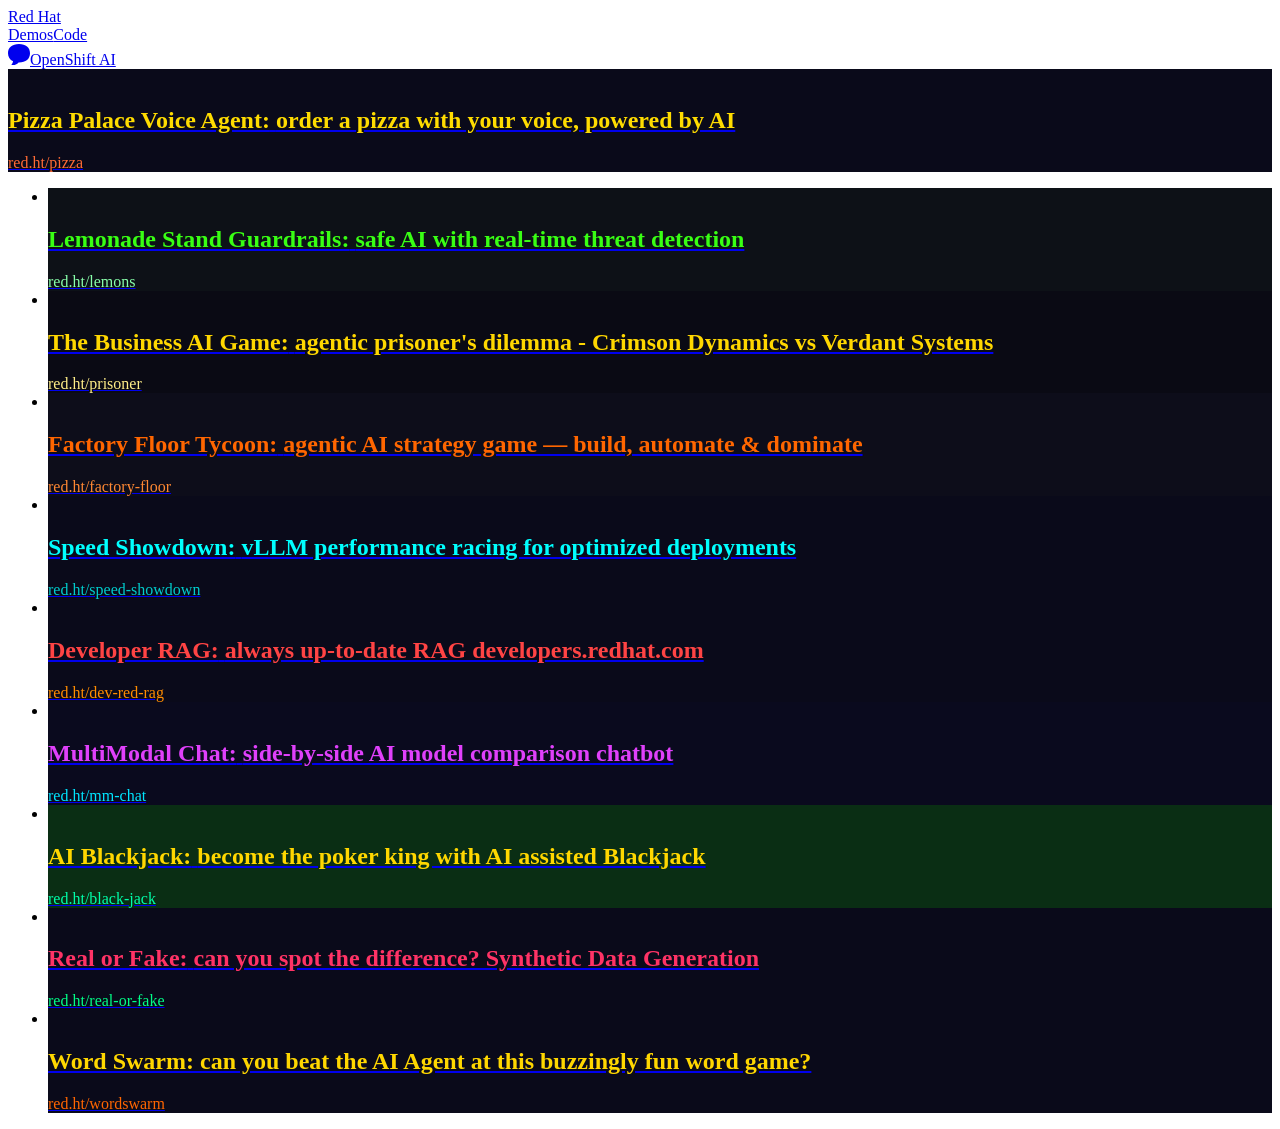
==== commit c4aff5e3: "🎪 update code links to rhai-code 🎪" ====
--- a/docs/index.html
+++ b/docs/index.html
@@ -1 +1 @@
-<!DOCTYPE html><html lang="en"><head><meta charSet="utf-8"/><link rel="preconnect" href="/" crossorigin=""/><meta name="viewport" content="width=device-width, initial-scale=1"/><link rel="preload" href="/rhai-code-demo/images/voice-agents-hero.svg" as="image"/><link rel="preload" href="/rhai-code-demo/images/guardrails-hero.svg" as="image"/><link rel="preload" href="/rhai-code-demo/images/prisoners-dilemma-hero.svg" as="image"/><link rel="preload" href="/rhai-code-demo/images/factory-floor-hero.svg" as="image"/><link rel="preload" href="/rhai-code-demo/images/speed-showdown-hero.svg" as="image"/><link rel="preload" href="/rhai-code-demo/images/dev-red-rag-hero.svg" as="image"/><link rel="preload" href="/rhai-code-demo/images/mm-chat-hero.svg" as="image"/><link rel="preload" href="/rhai-code-demo/images/black-jack-hero.svg" as="image"/><link rel="stylesheet" href="/rhai-code-demo/_next/static/chunks/0z.y6zxm0tbl3.css" data-precedence="next"/><link rel="preload" as="script" fetchPriority="low" href="/rhai-code-demo/_next/static/chunks/15xrurgzs99gv.js"/><script src="/rhai-code-demo/_next/static/chunks/0dgq26a5_oy.a.js" async=""></script><script src="/rhai-code-demo/_next/static/chunks/16g.ca89g7fib.js" async=""></script><script src="/rhai-code-demo/_next/static/chunks/0zr3nysf.g_jy.js" async=""></script><script src="/rhai-code-demo/_next/static/chunks/turbopack-0fh5.uh9fnwdc.js" async=""></script><script src="/rhai-code-demo/_next/static/chunks/01xlw8hd842-c.js" async=""></script><script src="/rhai-code-demo/_next/static/chunks/0d3shmwh5_nmn.js" async=""></script><script src="/rhai-code-demo/_next/static/chunks/0ka051yepewro.js" async=""></script><title>AI Demos | Red Hat AI</title><meta name="description" content="Interactive AI demos powered by Red Hat OpenShift AI."/><link rel="icon" href="/rhai-code-demo/images/favicon.ico"/><link rel="apple-touch-icon" href="/rhai-code-demo/images/favicon.ico"/><script src="/rhai-code-demo/_next/static/chunks/03~yq9q893hmn.js" noModule=""></script></head><body><div hidden=""><!--$--><!--/$--></div><nav class="navigation navigation--blog"><a class="navigation__logo" href="https://www.redhat.com" target="_blank" rel="noopener noreferrer">Red Hat</a><div class="navigation__buttons"><a class="navigation__button" href="/rhai-code-demo">Demos</a></div><a class="navigation__button navigation__button--contact-us" href="https://www.redhat.com/en/technologies/cloud-computing/openshift/openshift-ai" target="_blank" rel="noopener noreferrer"><span class="navigation__icon navigation__icon--talk-to-us navigation__icon--desktop"><svg fill="none" height="21" viewBox="0 0 22 21" width="22" xmlns="http://www.w3.org/2000/svg"><path d="m3.23529 21h1.29412c3.17059 0 4.98235-1.3781 6.01769-2.625h.4529c6.8588 0 11-3.4125 11-9.1875 0-5.64375-4.2059-9.1875-11-9.1875-6.79412 0-11 3.54375-11 9.1875 0 3.675 1.81176 6.4969 5.04706 8.0063-.19412 1.1156-.51765 2.0343-1.0353 2.7562z" fill="currentColor"></path></svg></span>OpenShift AI</a></nav><div class="post-list post-list--blog"><a href="https://red.ht/pizza" class="post-list__item--featured" target="_blank" rel="noopener noreferrer"><article class="post-cover post-cover--featured" style="background-color:#0a0a1a"><img class="post-cover__img" alt="" src="/rhai-code-demo/images/voice-agents-hero.svg"/><h1 class="post-cover__title" style="color:#FFDC00">Pizza Palace Voice Agent:<!-- --> <strong>order a pizza with your voice, powered by AI</strong></h1><div class="post-cover__date" style="color:#FF6B35">red.ht/pizza</div></article></a><ul class="post-list__tiles"><li class="post-list__item"><a class="post-list__link" href="https://red.ht/lemons" target="_blank" rel="noopener noreferrer"><article class="post-cover post-cover--small" style="background-color:#0d1117"><img class="post-cover__img" alt="" src="/rhai-code-demo/images/guardrails-hero.svg"/><h1 class="post-cover__title" style="color:#39FF14"><b>Lemonade Stand Guardrails:</b> <!-- -->safe AI with real-time threat detection</h1><div class="post-cover__date" style="color:#88ffaa">red.ht/lemons</div></article></a></li><li class="post-list__item"><a class="post-list__link" href="https://red.ht/prisoner" target="_blank" rel="noopener noreferrer"><article class="post-cover post-cover--small" style="background-color:#0a0a14"><img class="post-cover__img" alt="" src="/rhai-code-demo/images/prisoners-dilemma-hero.svg"/><h1 class="post-cover__title" style="color:#FFD700"><b>The Business AI Game:</b> <!-- -->agentic prisoner&#x27;s dilemma - Crimson Dynamics vs Verdant Systems</h1><div class="post-cover__date" style="color:#ffee88">red.ht/prisoner</div></article></a></li><li class="post-list__item"><a class="post-list__link" href="https://red.ht/factory-floor" target="_blank" rel="noopener noreferrer"><article class="post-cover post-cover--small" style="background-color:#0d0d1a"><img class="post-cover__img" alt="" src="/rhai-code-demo/images/factory-floor-hero.svg"/><h1 class="post-cover__title" style="color:#FF6600"><b>Factory Floor Tycoon:</b> <!-- -->agentic AI strategy game — build, automate &amp; dominate</h1><div class="post-cover__date" style="color:#FF8833">red.ht/factory-floor</div></article></a></li><li class="post-list__item"><a class="post-list__link" href="https://red.ht/speed-showdown" target="_blank" rel="noopener noreferrer"><article class="post-cover post-cover--small" style="background-color:#0a0a1a"><img class="post-cover__img" alt="" src="/rhai-code-demo/images/speed-showdown-hero.svg"/><h1 class="post-cover__title" style="color:#00FFFF"><b>Speed Showdown:</b> <!-- -->vLLM performance racing for optimized deployments</h1><div class="post-cover__date" style="color:#00cccc">red.ht/speed-showdown</div></article></a></li><li class="post-list__item"><a class="post-list__link" href="https://red.ht/dev-red-rag" target="_blank" rel="noopener noreferrer"><article class="post-cover post-cover--small" style="background-color:#0a0a1a"><img class="post-cover__img" alt="" src="/rhai-code-demo/images/dev-red-rag-hero.svg"/><h1 class="post-cover__title" style="color:#FF4444"><b>Developer RAG:</b> <!-- -->always up-to-date RAG developers.redhat.com</h1><div class="post-cover__date" style="color:#FF8C00">red.ht/dev-red-rag</div></article></a></li><li class="post-list__item"><a class="post-list__link" href="https://red.ht/mm-chat" target="_blank" rel="noopener noreferrer"><article class="post-cover post-cover--small" style="background-color:#0a0a1e"><img class="post-cover__img" alt="" src="/rhai-code-demo/images/mm-chat-hero.svg"/><h1 class="post-cover__title" style="color:#E040FB"><b>MultiModal Chat:</b> <!-- -->side-by-side AI model comparison chatbot</h1><div class="post-cover__date" style="color:#00E5FF">red.ht/mm-chat</div></article></a></li><li class="post-list__item"><a class="post-list__link" href="https://red.ht/black-jack" target="_blank" rel="noopener noreferrer"><article class="post-cover post-cover--small" style="background-color:#0a2e14"><img class="post-cover__img" alt="" src="/rhai-code-demo/images/black-jack-hero.svg"/><h1 class="post-cover__title" style="color:#FFD700"><b>AI Blackjack:</b> <!-- -->become the poker king with AI assisted Blackjack</h1><div class="post-cover__date" style="color:#00ffaa">red.ht/black-jack</div></article></a></li></ul></div><!--$--><!--/$--><script src="/rhai-code-demo/_next/static/chunks/15xrurgzs99gv.js" id="_R_" async=""></script><script>(self.__next_f=self.__next_f||[]).push([0])</script><script>self.__next_f.push([1,"1:\"$Sreact.fragment\"\n2:I[39756,[\"/rhai-code-demo/_next/static/chunks/01xlw8hd842-c.js\",\"/rhai-code-demo/_next/static/chunks/0d3shmwh5_nmn.js\"],\"default\"]\n3:I[37457,[\"/rhai-code-demo/_next/static/chunks/01xlw8hd842-c.js\",\"/rhai-code-demo/_next/static/chunks/0d3shmwh5_nmn.js\"],\"default\"]\n4:I[22016,[\"/rhai-code-demo/_next/static/chunks/01xlw8hd842-c.js\",\"/rhai-code-demo/_next/static/chunks/0d3shmwh5_nmn.js\",\"/rhai-code-demo/_next/static/chunks/0ka051yepewro.js\"],\"\"]\nf:I[68027,[\"/rhai-code-demo/_next/static/chunks/01xlw8hd842-c.js\",\"/rhai-code-demo/_next/static/chunks/0d3shmwh5_nmn.js\"],\"default\",1]\n:HL[\"/rhai-code-demo/_next/static/chunks/0z.y6zxm0tbl3.css\",\"style\"]\n:HC[\"/\",\"\"]\n:HL[\"/rhai-code-demo/images/voice-agents-hero.svg\",\"image\"]\n:HL[\"/rhai-code-demo/images/guardrails-hero.svg\",\"image\"]\n"])</script><script>self.__next_f.push([1,"0:{\"P\":null,\"c\":[\"\",\"\"],\"q\":\"\",\"i\":false,\"f\":[[[\"\",{\"children\":[\"__PAGE__\",{}]},\"$undefined\",\"$undefined\",16],[[\"$\",\"$1\",\"c\",{\"children\":[[[\"$\",\"link\",\"0\",{\"rel\":\"stylesheet\",\"href\":\"/rhai-code-demo/_next/static/chunks/0z.y6zxm0tbl3.css\",\"precedence\":\"next\",\"crossOrigin\":\"$undefined\",\"nonce\":\"$undefined\"}],[\"$\",\"script\",\"script-0\",{\"src\":\"/rhai-code-demo/_next/static/chunks/01xlw8hd842-c.js\",\"async\":true,\"nonce\":\"$undefined\"}],[\"$\",\"script\",\"script-1\",{\"src\":\"/rhai-code-demo/_next/static/chunks/0d3shmwh5_nmn.js\",\"async\":true,\"nonce\":\"$undefined\"}]],[\"$\",\"html\",null,{\"lang\":\"en\",\"children\":[\"$\",\"body\",null,{\"children\":[\"$\",\"$L2\",null,{\"parallelRouterKey\":\"children\",\"error\":\"$undefined\",\"errorStyles\":\"$undefined\",\"errorScripts\":\"$undefined\",\"template\":[\"$\",\"$L3\",null,{}],\"templateStyles\":\"$undefined\",\"templateScripts\":\"$undefined\",\"notFound\":[[[\"$\",\"title\",null,{\"children\":\"404: This page could not be found.\"}],[\"$\",\"div\",null,{\"style\":{\"fontFamily\":\"system-ui,\\\"Segoe UI\\\",Roboto,Helvetica,Arial,sans-serif,\\\"Apple Color Emoji\\\",\\\"Segoe UI Emoji\\\"\",\"height\":\"100vh\",\"textAlign\":\"center\",\"display\":\"flex\",\"flexDirection\":\"column\",\"alignItems\":\"center\",\"justifyContent\":\"center\"},\"children\":[\"$\",\"div\",null,{\"children\":[[\"$\",\"style\",null,{\"dangerouslySetInnerHTML\":{\"__html\":\"body{color:#000;background:#fff;margin:0}.next-error-h1{border-right:1px solid rgba(0,0,0,.3)}@media (prefers-color-scheme:dark){body{color:#fff;background:#000}.next-error-h1{border-right:1px solid rgba(255,255,255,.3)}}\"}}],[\"$\",\"h1\",null,{\"className\":\"next-error-h1\",\"style\":{\"display\":\"inline-block\",\"margin\":\"0 20px 0 0\",\"padding\":\"0 23px 0 0\",\"fontSize\":24,\"fontWeight\":500,\"verticalAlign\":\"top\",\"lineHeight\":\"49px\"},\"children\":404}],[\"$\",\"div\",null,{\"style\":{\"display\":\"inline-block\"},\"children\":[\"$\",\"h2\",null,{\"style\":{\"fontSize\":14,\"fontWeight\":400,\"lineHeight\":\"49px\",\"margin\":0},\"children\":\"This page could not be found.\"}]}]]}]}]],[]],\"forbidden\":\"$undefined\",\"unauthorized\":\"$undefined\"}]}]}]]}],{\"children\":[[\"$\",\"$1\",\"c\",{\"children\":[[[\"$\",\"nav\",null,{\"className\":\"navigation navigation--blog\",\"children\":[[\"$\",\"a\",null,{\"className\":\"navigation__logo\",\"href\":\"https://www.redhat.com\",\"target\":\"_blank\",\"rel\":\"noopener noreferrer\",\"children\":\"Red Hat\"}],[\"$\",\"div\",null,{\"className\":\"navigation__buttons\",\"children\":[\"$\",\"$L4\",null,{\"className\":\"navigation__button\",\"href\":\"/\",\"children\":\"Demos\"}]}],[\"$\",\"a\",null,{\"className\":\"navigation__button navigation__button--contact-us\",\"href\":\"https://www.redhat.com/en/technologies/cloud-computing/openshift/openshift-ai\",\"target\":\"_blank\",\"rel\":\"noopener noreferrer\",\"children\":[[\"$\",\"span\",null,{\"className\":\"navigation__icon navigation__icon--talk-to-us navigation__icon--desktop\",\"children\":[\"$\",\"svg\",null,{\"fill\":\"none\",\"height\":\"21\",\"viewBox\":\"0 0 22 21\",\"width\":\"22\",\"xmlns\":\"http://www.w3.org/2000/svg\",\"children\":[\"$\",\"path\",null,{\"d\":\"m3.23529 21h1.29412c3.17059 0 4.98235-1.3781 6.01769-2.625h.4529c6.8588 0 11-3.4125 11-9.1875 0-5.64375-4.2059-9.1875-11-9.1875-6.79412 0-11 3.54375-11 9.1875 0 3.675 1.81176 6.4969 5.04706 8.0063-.19412 1.1156-.51765 2.0343-1.0353 2.7562z\",\"fill\":\"currentColor\"}]}]}],\"OpenShift AI\"]}]]}],[\"$\",\"div\",null,{\"className\":\"post-list post-list--blog\",\"children\":[[\"$\",\"a\",null,{\"href\":\"https://red.ht/pizza\",\"className\":\"post-list__item--featured\",\"target\":\"_blank\",\"rel\":\"noopener noreferrer\",\"children\":[\"$\",\"article\",null,{\"className\":\"post-cover post-cover--featured\",\"style\":{\"backgroundColor\":\"#0a0a1a\"},\"children\":[[\"$\",\"img\",null,{\"className\":\"post-cover__img\",\"alt\":\"\",\"src\":\"/rhai-code-demo/images/voice-agents-hero.svg\"}],[\"$\",\"h1\",null,{\"className\":\"post-cover__title\",\"style\":{\"color\":\"#FFDC00\"},\"children\":[\"Pizza Palace Voice Agent:\",\" \",[\"$\",\"strong\",null,{\"children\":\"order a pizza with your voice, powered by AI\"}]]}],[\"$\",\"div\",null,{\"className\":\"post-cover__date\",\"style\":{\"color\":\"#FF6B35\"},\"children\":\"red.ht/pizza\"}]]}]}],[\"$\",\"ul\",null,{\"className\":\"post-list__tiles\",\"children\":[[\"$\",\"li\",\"guardrails\",{\"className\":\"post-list__item\",\"children\":[\"$\",\"a\",null,{\"className\":\"post-list__link\",\"href\":\"https://red.ht/lemons\",\"target\":\"_blank\",\"rel\":\"noopener noreferrer\",\"children\":[\"$\",\"article\",null,{\"className\":\"post-cover post-cover--small\",\"style\":{\"backgroundColor\":\"#0d1117\"},\"children\":[[\"$\",\"img\",null,{\"className\":\"post-cover__img\",\"alt\":\"\",\"src\":\"/rhai-code-demo/images/guardrails-hero.svg\"}],[\"$\",\"h1\",null,{\"className\":\"post-cover__title\",\"style\":{\"color\":\"#39FF14\"},\"children\":[[\"$\",\"b\",null,{\"children\":\"Lemonade Stand Guardrails:\"}],\" \",\"safe AI with real-time threat detection\"]}],\"$L5\"]}]}]}],\"$L6\",\"$L7\",\"$L8\",\"$L9\",\"$La\",\"$Lb\"]}]]}]],[\"$Lc\"],\"$Ld\"]}],{},null,false,null]},null,false,null],\"$Le\",false]],\"m\":\"$undefined\",\"G\":[\"$f\",[\"$L10\"]],\"S\":true,\"h\":null,\"s\":\"$undefined\",\"l\":\"$undefined\",\"p\":\"$undefined\",\"d\":\"$undefined\",\"b\":\"zQDCnlfqZ3mHJA_Pkf3Z0\"}\n"])</script><script>self.__next_f.push([1,"11:I[97367,[\"/rhai-code-demo/_next/static/chunks/01xlw8hd842-c.js\",\"/rhai-code-demo/_next/static/chunks/0d3shmwh5_nmn.js\"],\"OutletBoundary\"]\n12:\"$Sreact.suspense\"\n14:I[97367,[\"/rhai-code-demo/_next/static/chunks/01xlw8hd842-c.js\",\"/rhai-code-demo/_next/static/chunks/0d3shmwh5_nmn.js\"],\"ViewportBoundary\"]\n16:I[97367,[\"/rhai-code-demo/_next/static/chunks/01xlw8hd842-c.js\",\"/rhai-code-demo/_next/static/chunks/0d3shmwh5_nmn.js\"],\"MetadataBoundary\"]\n:HL[\"/rhai-code-demo/images/prisoners-dilemma-hero.svg\",\"image\"]\n:HL[\"/rhai-code-demo/images/factory-floor-hero.svg\",\"image\"]\n:HL[\"/rhai-code-demo/images/speed-showdown-hero.svg\",\"image\"]\n:HL[\"/rhai-code-demo/images/dev-red-rag-hero.svg\",\"image\"]\n:HL[\"/rhai-code-demo/images/mm-chat-hero.svg\",\"image\"]\n:HL[\"/rhai-code-demo/images/black-jack-hero.svg\",\"image\"]\n5:[\"$\",\"div\",null,{\"className\":\"post-cover__date\",\"style\":{\"color\":\"#88ffaa\"},\"children\":\"red.ht/lemons\"}]\n6:[\"$\",\"li\",\"prisoners-dilemma\",{\"className\":\"post-list__item\",\"children\":[\"$\",\"a\",null,{\"className\":\"post-list__link\",\"href\":\"https://red.ht/prisoner\",\"target\":\"_blank\",\"rel\":\"noopener noreferrer\",\"children\":[\"$\",\"article\",null,{\"className\":\"post-cover post-cover--small\",\"style\":{\"backgroundColor\":\"#0a0a14\"},\"children\":[[\"$\",\"img\",null,{\"className\":\"post-cover__img\",\"alt\":\"\",\"src\":\"/rhai-code-demo/images/prisoners-dilemma-hero.svg\"}],[\"$\",\"h1\",null,{\"className\":\"post-cover__title\",\"style\":{\"color\":\"#FFD700\"},\"children\":[[\"$\",\"b\",null,{\"children\":\"The Business AI Game:\"}],\" \",\"agentic prisoner's dilemma - Crimson Dynamics vs Verdant Systems\"]}],[\"$\",\"div\",null,{\"className\":\"post-cover__date\",\"style\":{\"color\":\"#ffee88\"},\"children\":\"red.ht/prisoner\"}]]}]}]}]\n7:[\"$\",\"li\",\"factory-floor\",{\"className\":\"post-list__item\",\"children\":[\"$\",\"a\",null,{\"className\":\"post-list__link\",\"href\":\"https://red.ht/factory-floor\",\"target\":\"_blank\",\"rel\":\"noopener noreferrer\",\"children\":[\"$\",\"article\",null,{\"className\":\"post-cover post-cover--small\",\"style\":{\"backgroundColor\":\"#0d0d1a\"},\"children\":[[\"$\",\"img\",null,{\"className\":\"post-cover__img\",\"alt\":\"\",\"src\":\"/rhai-code-demo/images/factory-floor-hero.svg\"}],[\"$\",\"h1\",null,{\"className\":\"post-cover__title\",\"style\":{\"color\":\"#FF6600\"},\"children\":[[\"$\",\"b\",null,{\"children\":\"Factory Floor Tycoon:\"}],\" \",\"agentic AI strategy game — build, automate \u0026 dominate\"]}],[\"$\",\"div\",null,{\"className\":\"post-cover__date\",\"style\":{\"color\":\"#FF8833\"},\"children\":\"red.ht/factory-floor\"}]]}]}]}]\n8:[\"$\",\"li\",\"speed-showdown\",{\"className\":\"post-list__item\",\"children\":[\"$\",\"a\",null,{\"className\":\"post-list__link\",\"href\":\"https://red.ht/speed-showdown\",\"target\":\"_blank\",\"rel\":\"noopener noreferrer\",\"children\":[\"$\",\"article\",null,{\"className\":\"post-cover post-cover--small\",\"style\":{\"backgroundColor\":\"#0a0a1a\"},\"children\":[[\"$\",\"img\",null,{\"className\":\"post-cover__img\",\"alt\":\"\",\"src\":\"/rhai-code-demo/images/speed-showdown-hero.svg\"}],[\"$\",\"h1\",null,{\"className\":\"post-cover__title\",\"style\":{\"color\":\"#00FFFF\"},\"children\":[[\"$\",\"b\",null,{\"children\":\"Speed Showdown:\"}],\" \",\"vLLM performance racing for optimized deployments\"]}],[\"$\",\"div\",null,{\"className\":\"post-cover__date\",\"style\":{\"color\":\"#00cccc\"},\"children\":\"red.ht/speed-showdown\"}]]}]}]}]\n9:[\"$\",\"li\",\"dev-red-rag\",{\"className\":\"post-list__item\",\"children\":[\"$\",\"a\",null,{\"className\":\"post-list__link\",\"href\":\"https://red.ht/dev-red-rag\",\"target\":\"_blank\",\"rel\":\"noopener noreferrer\",\"children\":[\"$\",\"article\",null,{\"className\":\"post-cover post-cover--small\",\"style\":{\"backgroundColor\":\"#0a0a1a\"},\"children\":[[\"$\",\"img\",null,{\"className\":\"post-cover__img\",\"alt\":\"\",\"src\":\"/rhai-code-demo/images/dev-red-rag-hero.svg\"}],[\"$\",\"h1\",null,{\"className\":\"post-cover__title\",\"style\":{\"color\":\"#FF4444\"},\"children\":[[\"$\",\"b\",null,{\"children\":\"Developer RAG:\"}],\" \",\"always up-to-date RAG developers.redhat.com\"]}],[\"$\",\"div\",null,{\"className\":\"post-cover__date\",\"style\":{\"color\":\"#FF8C00\"},\"children\":\"red.ht/dev-red-rag\"}]]}]}]}]\na:[\"$\",\"li\",\"mm-chat\",{\"className\":\"post-list__item\",\"children\":[\"$\",\"a\",null,{\"className\":\"post-list__link\",\"href\":\"https://red.ht/mm-chat\",\"target\":\"_blank\",\"rel\":\"no"])</script><script>self.__next_f.push([1,"opener noreferrer\",\"children\":[\"$\",\"article\",null,{\"className\":\"post-cover post-cover--small\",\"style\":{\"backgroundColor\":\"#0a0a1e\"},\"children\":[[\"$\",\"img\",null,{\"className\":\"post-cover__img\",\"alt\":\"\",\"src\":\"/rhai-code-demo/images/mm-chat-hero.svg\"}],[\"$\",\"h1\",null,{\"className\":\"post-cover__title\",\"style\":{\"color\":\"#E040FB\"},\"children\":[[\"$\",\"b\",null,{\"children\":\"MultiModal Chat:\"}],\" \",\"side-by-side AI model comparison chatbot\"]}],[\"$\",\"div\",null,{\"className\":\"post-cover__date\",\"style\":{\"color\":\"#00E5FF\"},\"children\":\"red.ht/mm-chat\"}]]}]}]}]\nb:[\"$\",\"li\",\"black-jack\",{\"className\":\"post-list__item\",\"children\":[\"$\",\"a\",null,{\"className\":\"post-list__link\",\"href\":\"https://red.ht/black-jack\",\"target\":\"_blank\",\"rel\":\"noopener noreferrer\",\"children\":[\"$\",\"article\",null,{\"className\":\"post-cover post-cover--small\",\"style\":{\"backgroundColor\":\"#0a2e14\"},\"children\":[[\"$\",\"img\",null,{\"className\":\"post-cover__img\",\"alt\":\"\",\"src\":\"/rhai-code-demo/images/black-jack-hero.svg\"}],[\"$\",\"h1\",null,{\"className\":\"post-cover__title\",\"style\":{\"color\":\"#FFD700\"},\"children\":[[\"$\",\"b\",null,{\"children\":\"AI Blackjack:\"}],\" \",\"become the poker king with AI assisted Blackjack\"]}],[\"$\",\"div\",null,{\"className\":\"post-cover__date\",\"style\":{\"color\":\"#00ffaa\"},\"children\":\"red.ht/black-jack\"}]]}]}]}]\nc:[\"$\",\"script\",\"script-0\",{\"src\":\"/rhai-code-demo/_next/static/chunks/0ka051yepewro.js\",\"async\":true,\"nonce\":\"$undefined\"}]\nd:[\"$\",\"$L11\",null,{\"children\":[\"$\",\"$12\",null,{\"name\":\"Next.MetadataOutlet\",\"children\":\"$@13\"}]}]\ne:[\"$\",\"$1\",\"h\",{\"children\":[null,[\"$\",\"$L14\",null,{\"children\":\"$L15\"}],[\"$\",\"div\",null,{\"hidden\":true,\"children\":[\"$\",\"$L16\",null,{\"children\":[\"$\",\"$12\",null,{\"name\":\"Next.Metadata\",\"children\":\"$L17\"}]}]}],null]}]\n10:[\"$\",\"link\",\"0\",{\"rel\":\"stylesheet\",\"href\":\"/rhai-code-demo/_next/static/chunks/0z.y6zxm0tbl3.css\",\"precedence\":\"next\",\"crossOrigin\":\"$undefined\",\"nonce\":\"$undefined\"}]\n"])</script><script>self.__next_f.push([1,"15:[[\"$\",\"meta\",\"0\",{\"charSet\":\"utf-8\"}],[\"$\",\"meta\",\"1\",{\"name\":\"viewport\",\"content\":\"width=device-width, initial-scale=1\"}]]\n"])</script><script>self.__next_f.push([1,"18:I[27201,[\"/rhai-code-demo/_next/static/chunks/01xlw8hd842-c.js\",\"/rhai-code-demo/_next/static/chunks/0d3shmwh5_nmn.js\"],\"IconMark\"]\n13:null\n17:[[\"$\",\"title\",\"0\",{\"children\":\"AI Demos | Red Hat AI\"}],[\"$\",\"meta\",\"1\",{\"name\":\"description\",\"content\":\"Interactive AI demos powered by Red Hat OpenShift AI.\"}],[\"$\",\"link\",\"2\",{\"rel\":\"icon\",\"href\":\"/rhai-code-demo/images/favicon.ico\"}],[\"$\",\"link\",\"3\",{\"rel\":\"apple-touch-icon\",\"href\":\"/rhai-code-demo/images/favicon.ico\"}],[\"$\",\"$L18\",\"4\",{}]]\n"])</script></body></html>+<!DOCTYPE html><html lang="en"><head><meta charSet="utf-8"/><link rel="preconnect" href="/" crossorigin=""/><meta name="viewport" content="width=device-width, initial-scale=1"/><link rel="preload" href="/rhai-code-demo/images/voice-agents-hero.svg" as="image"/><link rel="preload" href="/rhai-code-demo/images/guardrails-hero.svg" as="image"/><link rel="preload" href="/rhai-code-demo/images/prisoners-dilemma-hero.svg" as="image"/><link rel="preload" href="/rhai-code-demo/images/factory-floor-hero.svg" as="image"/><link rel="preload" href="/rhai-code-demo/images/speed-showdown-hero.svg" as="image"/><link rel="preload" href="/rhai-code-demo/images/dev-red-rag-hero.svg" as="image"/><link rel="preload" href="/rhai-code-demo/images/mm-chat-hero.svg" as="image"/><link rel="preload" href="/rhai-code-demo/images/black-jack-hero.svg" as="image"/><link rel="preload" href="/rhai-code-demo/images/real-or-fake-hero.svg" as="image"/><link rel="preload" href="/rhai-code-demo/images/wordswarm-hero.svg" as="image"/><link rel="stylesheet" href="/rhai-code-demo/_next/static/chunks/0reki-0fr3ugb.css" data-precedence="next"/><link rel="preload" as="script" fetchPriority="low" href="/rhai-code-demo/_next/static/chunks/0psgdyx-j73av.js"/><script src="/rhai-code-demo/_next/static/chunks/0amz_7tlco.s6.js" async=""></script><script src="/rhai-code-demo/_next/static/chunks/0810~3f_766k5.js" async=""></script><script src="/rhai-code-demo/_next/static/chunks/06tjf7ymp96qo.js" async=""></script><script src="/rhai-code-demo/_next/static/chunks/turbopack-0927~7s2136ml.js" async=""></script><script src="/rhai-code-demo/_next/static/chunks/1458lqi2dpu4a.js" async=""></script><script src="/rhai-code-demo/_next/static/chunks/0~t.v8xra_r0c.js" async=""></script><script src="/rhai-code-demo/_next/static/chunks/02hop3k61w04_.js" async=""></script><title>AI Demos | Red Hat AI</title><meta name="description" content="Interactive AI demos powered by Red Hat OpenShift AI."/><link rel="icon" href="/rhai-code-demo/images/favicon.ico"/><link rel="apple-touch-icon" href="/rhai-code-demo/images/favicon.ico"/><script src="/rhai-code-demo/_next/static/chunks/03~yq9q893hmn.js" noModule=""></script></head><body><div hidden=""><!--$--><!--/$--></div><nav class="navigation navigation--blog"><a class="navigation__logo" href="https://www.redhat.com" target="_blank" rel="noopener noreferrer">Red Hat</a><div class="navigation__buttons"><a class="navigation__button navigation__button--active" href="/rhai-code-demo">Demos</a><a class="navigation__button" href="/rhai-code-demo/code">Code</a></div><a class="navigation__button navigation__button--contact-us" href="https://www.redhat.com/en/technologies/cloud-computing/openshift/openshift-ai" target="_blank" rel="noopener noreferrer"><span class="navigation__icon navigation__icon--talk-to-us navigation__icon--desktop"><svg fill="none" height="21" viewBox="0 0 22 21" width="22" xmlns="http://www.w3.org/2000/svg"><path d="m3.23529 21h1.29412c3.17059 0 4.98235-1.3781 6.01769-2.625h.4529c6.8588 0 11-3.4125 11-9.1875 0-5.64375-4.2059-9.1875-11-9.1875-6.79412 0-11 3.54375-11 9.1875 0 3.675 1.81176 6.4969 5.04706 8.0063-.19412 1.1156-.51765 2.0343-1.0353 2.7562z" fill="currentColor"></path></svg></span>OpenShift AI</a></nav><div class="post-list post-list--blog"><a href="https://red.ht/pizza" class="post-list__item--featured" target="_blank" rel="noopener noreferrer"><article class="post-cover post-cover--featured" style="background-color:#0a0a1a"><img class="post-cover__img" alt="" src="/rhai-code-demo/images/voice-agents-hero.svg"/><h1 class="post-cover__title" style="color:#FFDC00">Pizza Palace Voice Agent:<!-- --> <strong>order a pizza with your voice, powered by AI</strong></h1><div class="post-cover__date" style="color:#FF6B35">red.ht/pizza</div></article></a><ul class="post-list__tiles"><li class="post-list__item"><a class="post-list__link" href="https://red.ht/lemons" target="_blank" rel="noopener noreferrer"><article class="post-cover post-cover--small" style="background-color:#0d1117"><img class="post-cover__img" alt="" src="/rhai-code-demo/images/guardrails-hero.svg"/><h1 class="post-cover__title" style="color:#39FF14"><b>Lemonade Stand Guardrails:</b> <!-- -->safe AI with real-time threat detection</h1><div class="post-cover__date" style="color:#88ffaa">red.ht/lemons</div></article></a></li><li class="post-list__item"><a class="post-list__link" href="https://red.ht/prisoner" target="_blank" rel="noopener noreferrer"><article class="post-cover post-cover--small" style="background-color:#0a0a14"><img class="post-cover__img" alt="" src="/rhai-code-demo/images/prisoners-dilemma-hero.svg"/><h1 class="post-cover__title" style="color:#FFD700"><b>The Business AI Game:</b> <!-- -->agentic prisoner&#x27;s dilemma - Crimson Dynamics vs Verdant Systems</h1><div class="post-cover__date" style="color:#ffee88">red.ht/prisoner</div></article></a></li><li class="post-list__item"><a class="post-list__link" href="https://red.ht/factory-floor" target="_blank" rel="noopener noreferrer"><article class="post-cover post-cover--small" style="background-color:#0d0d1a"><img class="post-cover__img" alt="" src="/rhai-code-demo/images/factory-floor-hero.svg"/><h1 class="post-cover__title" style="color:#FF6600"><b>Factory Floor Tycoon:</b> <!-- -->agentic AI strategy game — build, automate &amp; dominate</h1><div class="post-cover__date" style="color:#FF8833">red.ht/factory-floor</div></article></a></li><li class="post-list__item"><a class="post-list__link" href="https://red.ht/speed-showdown" target="_blank" rel="noopener noreferrer"><article class="post-cover post-cover--small" style="background-color:#0a0a1a"><img class="post-cover__img" alt="" src="/rhai-code-demo/images/speed-showdown-hero.svg"/><h1 class="post-cover__title" style="color:#00FFFF"><b>Speed Showdown:</b> <!-- -->vLLM performance racing for optimized deployments</h1><div class="post-cover__date" style="color:#00cccc">red.ht/speed-showdown</div></article></a></li><li class="post-list__item"><a class="post-list__link" href="https://red.ht/dev-red-rag" target="_blank" rel="noopener noreferrer"><article class="post-cover post-cover--small" style="background-color:#0a0a1a"><img class="post-cover__img" alt="" src="/rhai-code-demo/images/dev-red-rag-hero.svg"/><h1 class="post-cover__title" style="color:#FF4444"><b>Developer RAG:</b> <!-- -->always up-to-date RAG developers.redhat.com</h1><div class="post-cover__date" style="color:#FF8C00">red.ht/dev-red-rag</div></article></a></li><li class="post-list__item"><a class="post-list__link" href="https://red.ht/mm-chat" target="_blank" rel="noopener noreferrer"><article class="post-cover post-cover--small" style="background-color:#0a0a1e"><img class="post-cover__img" alt="" src="/rhai-code-demo/images/mm-chat-hero.svg"/><h1 class="post-cover__title" style="color:#E040FB"><b>MultiModal Chat:</b> <!-- -->side-by-side AI model comparison chatbot</h1><div class="post-cover__date" style="color:#00E5FF">red.ht/mm-chat</div></article></a></li><li class="post-list__item"><a class="post-list__link" href="https://red.ht/black-jack" target="_blank" rel="noopener noreferrer"><article class="post-cover post-cover--small" style="background-color:#0a2e14"><img class="post-cover__img" alt="" src="/rhai-code-demo/images/black-jack-hero.svg"/><h1 class="post-cover__title" style="color:#FFD700"><b>AI Blackjack:</b> <!-- -->become the poker king with AI assisted Blackjack</h1><div class="post-cover__date" style="color:#00ffaa">red.ht/black-jack</div></article></a></li><li class="post-list__item"><a class="post-list__link" href="https://red.ht/real-or-fake" target="_blank" rel="noopener noreferrer"><article class="post-cover post-cover--small" style="background-color:#0a0a1a"><img class="post-cover__img" alt="" src="/rhai-code-demo/images/real-or-fake-hero.svg"/><h1 class="post-cover__title" style="color:#FF3366"><b>Real or Fake:</b> <!-- -->can you spot the difference? Synthetic Data Generation</h1><div class="post-cover__date" style="color:#00FF88">red.ht/real-or-fake</div></article></a></li><li class="post-list__item"><a class="post-list__link" href="https://red.ht/wordswarm" target="_blank" rel="noopener noreferrer"><article class="post-cover post-cover--small" style="background-color:#0a0a1a"><img class="post-cover__img" alt="" src="/rhai-code-demo/images/wordswarm-hero.svg"/><h1 class="post-cover__title" style="color:#FFD700"><b>Word Swarm:</b> <!-- -->can you beat the AI Agent at this buzzingly fun word game?</h1><div class="post-cover__date" style="color:#FF6600">red.ht/wordswarm</div></article></a></li></ul></div><!--$--><!--/$--><script src="/rhai-code-demo/_next/static/chunks/0psgdyx-j73av.js" id="_R_" async=""></script><script>(self.__next_f=self.__next_f||[]).push([0])</script><script>self.__next_f.push([1,"1:\"$Sreact.fragment\"\n2:I[2156,[\"/rhai-code-demo/_next/static/chunks/1458lqi2dpu4a.js\",\"/rhai-code-demo/_next/static/chunks/0~t.v8xra_r0c.js\"],\"default\"]\n3:I[38773,[\"/rhai-code-demo/_next/static/chunks/1458lqi2dpu4a.js\",\"/rhai-code-demo/_next/static/chunks/0~t.v8xra_r0c.js\"],\"default\"]\n4:I[51100,[\"/rhai-code-demo/_next/static/chunks/1458lqi2dpu4a.js\",\"/rhai-code-demo/_next/static/chunks/0~t.v8xra_r0c.js\",\"/rhai-code-demo/_next/static/chunks/02hop3k61w04_.js\"],\"\"]\n12:I[88488,[\"/rhai-code-demo/_next/static/chunks/1458lqi2dpu4a.js\",\"/rhai-code-demo/_next/static/chunks/0~t.v8xra_r0c.js\"],\"default\",1]\n:HL[\"/rhai-code-demo/_next/static/chunks/0reki-0fr3ugb.css\",\"style\"]\n:HC[\"/\",\"\"]\n:HL[\"/rhai-code-demo/images/voice-agents-hero.svg\",\"image\"]\n:HL[\"/rhai-code-demo/images/guardrails-hero.svg\",\"image\"]\n"])</script><script>self.__next_f.push([1,"0:{\"P\":null,\"c\":[\"\",\"\"],\"q\":\"\",\"i\":false,\"f\":[[[\"\",{\"children\":[\"__PAGE__\",{}]},\"$undefined\",\"$undefined\",16],[[\"$\",\"$1\",\"c\",{\"children\":[[[\"$\",\"link\",\"0\",{\"rel\":\"stylesheet\",\"href\":\"/rhai-code-demo/_next/static/chunks/0reki-0fr3ugb.css\",\"precedence\":\"next\",\"crossOrigin\":\"$undefined\",\"nonce\":\"$undefined\"}],[\"$\",\"script\",\"script-0\",{\"src\":\"/rhai-code-demo/_next/static/chunks/1458lqi2dpu4a.js\",\"async\":true,\"nonce\":\"$undefined\"}],[\"$\",\"script\",\"script-1\",{\"src\":\"/rhai-code-demo/_next/static/chunks/0~t.v8xra_r0c.js\",\"async\":true,\"nonce\":\"$undefined\"}]],[\"$\",\"html\",null,{\"lang\":\"en\",\"children\":[\"$\",\"body\",null,{\"children\":[\"$\",\"$L2\",null,{\"parallelRouterKey\":\"children\",\"error\":\"$undefined\",\"errorStyles\":\"$undefined\",\"errorScripts\":\"$undefined\",\"template\":[\"$\",\"$L3\",null,{}],\"templateStyles\":\"$undefined\",\"templateScripts\":\"$undefined\",\"notFound\":[[[\"$\",\"title\",null,{\"children\":\"404: This page could not be found.\"}],[\"$\",\"div\",null,{\"style\":{\"fontFamily\":\"system-ui,\\\"Segoe UI\\\",Roboto,Helvetica,Arial,sans-serif,\\\"Apple Color Emoji\\\",\\\"Segoe UI Emoji\\\"\",\"height\":\"100vh\",\"textAlign\":\"center\",\"display\":\"flex\",\"flexDirection\":\"column\",\"alignItems\":\"center\",\"justifyContent\":\"center\"},\"children\":[\"$\",\"div\",null,{\"children\":[[\"$\",\"style\",null,{\"dangerouslySetInnerHTML\":{\"__html\":\"body{color:#000;background:#fff;margin:0}.next-error-h1{border-right:1px solid rgba(0,0,0,.3)}@media (prefers-color-scheme:dark){body{color:#fff;background:#000}.next-error-h1{border-right:1px solid rgba(255,255,255,.3)}}\"}}],[\"$\",\"h1\",null,{\"className\":\"next-error-h1\",\"style\":{\"display\":\"inline-block\",\"margin\":\"0 20px 0 0\",\"padding\":\"0 23px 0 0\",\"fontSize\":24,\"fontWeight\":500,\"verticalAlign\":\"top\",\"lineHeight\":\"49px\"},\"children\":404}],[\"$\",\"div\",null,{\"style\":{\"display\":\"inline-block\"},\"children\":[\"$\",\"h2\",null,{\"style\":{\"fontSize\":14,\"fontWeight\":400,\"lineHeight\":\"49px\",\"margin\":0},\"children\":\"This page could not be found.\"}]}]]}]}]],[]],\"forbidden\":\"$undefined\",\"unauthorized\":\"$undefined\"}]}]}]]}],{\"children\":[[\"$\",\"$1\",\"c\",{\"children\":[[[\"$\",\"nav\",null,{\"className\":\"navigation navigation--blog\",\"children\":[[\"$\",\"a\",null,{\"className\":\"navigation__logo\",\"href\":\"https://www.redhat.com\",\"target\":\"_blank\",\"rel\":\"noopener noreferrer\",\"children\":\"Red Hat\"}],[\"$\",\"div\",null,{\"className\":\"navigation__buttons\",\"children\":[[\"$\",\"$L4\",null,{\"className\":\"navigation__button navigation__button--active\",\"href\":\"/\",\"children\":\"Demos\"}],[\"$\",\"$L4\",null,{\"className\":\"navigation__button\",\"href\":\"/code\",\"children\":\"Code\"}]]}],[\"$\",\"a\",null,{\"className\":\"navigation__button navigation__button--contact-us\",\"href\":\"https://www.redhat.com/en/technologies/cloud-computing/openshift/openshift-ai\",\"target\":\"_blank\",\"rel\":\"noopener noreferrer\",\"children\":[[\"$\",\"span\",null,{\"className\":\"navigation__icon navigation__icon--talk-to-us navigation__icon--desktop\",\"children\":[\"$\",\"svg\",null,{\"fill\":\"none\",\"height\":\"21\",\"viewBox\":\"0 0 22 21\",\"width\":\"22\",\"xmlns\":\"http://www.w3.org/2000/svg\",\"children\":[\"$\",\"path\",null,{\"d\":\"m3.23529 21h1.29412c3.17059 0 4.98235-1.3781 6.01769-2.625h.4529c6.8588 0 11-3.4125 11-9.1875 0-5.64375-4.2059-9.1875-11-9.1875-6.79412 0-11 3.54375-11 9.1875 0 3.675 1.81176 6.4969 5.04706 8.0063-.19412 1.1156-.51765 2.0343-1.0353 2.7562z\",\"fill\":\"currentColor\"}]}]}],\"OpenShift AI\"]}]]}],[\"$\",\"div\",null,{\"className\":\"post-list post-list--blog\",\"children\":[[\"$\",\"a\",null,{\"href\":\"https://red.ht/pizza\",\"className\":\"post-list__item--featured\",\"target\":\"_blank\",\"rel\":\"noopener noreferrer\",\"children\":[\"$\",\"article\",null,{\"className\":\"post-cover post-cover--featured\",\"style\":{\"backgroundColor\":\"#0a0a1a\"},\"children\":[[\"$\",\"img\",null,{\"className\":\"post-cover__img\",\"alt\":\"\",\"src\":\"/rhai-code-demo/images/voice-agents-hero.svg\"}],[\"$\",\"h1\",null,{\"className\":\"post-cover__title\",\"style\":{\"color\":\"#FFDC00\"},\"children\":[\"Pizza Palace Voice Agent:\",\" \",[\"$\",\"strong\",null,{\"children\":\"order a pizza with your voice, powered by AI\"}]]}],[\"$\",\"div\",null,{\"className\":\"post-cover__date\",\"style\":{\"color\":\"#FF6B35\"},\"children\":\"red.ht/pizza\"}]]}]}],[\"$\",\"ul\",null,{\"className\":\"post-list__tiles\",\"children\":[[\"$\",\"li\",\"guardrails\",{\"className\":\"post-list__item\",\"children\":[\"$\",\"a\",null,{\"className\":\"post-list__link\",\"href\":\"https://red.ht/lemons\",\"target\":\"_blank\",\"rel\":\"noopener noreferrer\",\"children\":[\"$\",\"article\",null,{\"className\":\"post-cover post-cover--small\",\"style\":{\"backgroundColor\":\"#0d1117\"},\"children\":[[\"$\",\"img\",null,{\"className\":\"post-cover__img\",\"alt\":\"\",\"src\":\"/rhai-code-demo/images/guardrails-hero.svg\"}],[\"$\",\"h1\",null,{\"className\":\"post-cover__title\",\"style\":{\"color\":\"#39FF14\"},\"children\":[\"$L5\",\" \",\"safe AI with real-time threat detection\"]}],\"$L6\"]}]}]}],\"$L7\",\"$L8\",\"$L9\",\"$La\",\"$Lb\",\"$Lc\",\"$Ld\",\"$Le\"]}]]}]],[\"$Lf\"],\"$L10\"]}],{},null,false,null]},null,false,null],\"$L11\",false]],\"m\":\"$undefined\",\"G\":[\"$12\",[\"$L13\"]],\"S\":true,\"h\":null,\"s\":\"$undefined\",\"l\":\"$undefined\",\"p\":\"$undefined\",\"d\":\"$undefined\",\"b\":\"fBA3_BYZ6w-FJ17ZkqjFw\"}\n"])</script><script>self.__next_f.push([1,"14:I[26535,[\"/rhai-code-demo/_next/static/chunks/1458lqi2dpu4a.js\",\"/rhai-code-demo/_next/static/chunks/0~t.v8xra_r0c.js\"],\"OutletBoundary\"]\n15:\"$Sreact.suspense\"\n17:I[26535,[\"/rhai-code-demo/_next/static/chunks/1458lqi2dpu4a.js\",\"/rhai-code-demo/_next/static/chunks/0~t.v8xra_r0c.js\"],\"ViewportBoundary\"]\n19:I[26535,[\"/rhai-code-demo/_next/static/chunks/1458lqi2dpu4a.js\",\"/rhai-code-demo/_next/static/chunks/0~t.v8xra_r0c.js\"],\"MetadataBoundary\"]\n:HL[\"/rhai-code-demo/images/prisoners-dilemma-hero.svg\",\"image\"]\n:HL[\"/rhai-code-demo/images/factory-floor-hero.svg\",\"image\"]\n:HL[\"/rhai-code-demo/images/speed-showdown-hero.svg\",\"image\"]\n:HL[\"/rhai-code-demo/images/dev-red-rag-hero.svg\",\"image\"]\n:HL[\"/rhai-code-demo/images/mm-chat-hero.svg\",\"image\"]\n:HL[\"/rhai-code-demo/images/black-jack-hero.svg\",\"image\"]\n:HL[\"/rhai-code-demo/images/real-or-fake-hero.svg\",\"image\"]\n:HL[\"/rhai-code-demo/images/wordswarm-hero.svg\",\"image\"]\n5:[\"$\",\"b\",null,{\"children\":\"Lemonade Stand Guardrails:\"}]\n6:[\"$\",\"div\",null,{\"className\":\"post-cover__date\",\"style\":{\"color\":\"#88ffaa\"},\"children\":\"red.ht/lemons\"}]\n7:[\"$\",\"li\",\"prisoners-dilemma\",{\"className\":\"post-list__item\",\"children\":[\"$\",\"a\",null,{\"className\":\"post-list__link\",\"href\":\"https://red.ht/prisoner\",\"target\":\"_blank\",\"rel\":\"noopener noreferrer\",\"children\":[\"$\",\"article\",null,{\"className\":\"post-cover post-cover--small\",\"style\":{\"backgroundColor\":\"#0a0a14\"},\"children\":[[\"$\",\"img\",null,{\"className\":\"post-cover__img\",\"alt\":\"\",\"src\":\"/rhai-code-demo/images/prisoners-dilemma-hero.svg\"}],[\"$\",\"h1\",null,{\"className\":\"post-cover__title\",\"style\":{\"color\":\"#FFD700\"},\"children\":[[\"$\",\"b\",null,{\"children\":\"The Business AI Game:\"}],\" \",\"agentic prisoner's dilemma - Crimson Dynamics vs Verdant Systems\"]}],[\"$\",\"div\",null,{\"className\":\"post-cover__date\",\"style\":{\"color\":\"#ffee88\"},\"children\":\"red.ht/prisoner\"}]]}]}]}]\n8:[\"$\",\"li\",\"factory-floor\",{\"className\":\"post-list__item\",\"children\":[\"$\",\"a\",null,{\"className\":\"post-list__link\",\"href\":\"https://red.ht/factory-floor\",\"target\":\"_blank\",\"rel\":\"noopener noreferrer\",\"children\":[\"$\",\"article\",null,{\"className\":\"post-cover post-cover--small\",\"style\":{\"backgroundColor\":\"#0d0d1a\"},\"children\":[[\"$\",\"img\",null,{\"className\":\"post-cover__img\",\"alt\":\"\",\"src\":\"/rhai-code-demo/images/factory-floor-hero.svg\"}],[\"$\",\"h1\",null,{\"className\":\"post-cover__title\",\"style\":{\"color\":\"#FF6600\"},\"children\":[[\"$\",\"b\",null,{\"children\":\"Factory Floor Tycoon:\"}],\" \",\"agentic AI strategy game — build, automate \u0026 dominate\"]}],[\"$\",\"div\",null,{\"className\":\"post-cover__date\",\"style\":{\"color\":\"#FF8833\"},\"children\":\"red.ht/factory-floor\"}]]}]}]}]\n9:[\"$\",\"li\",\"speed-showdown\",{\"className\":\"post-list__item\",\"children\":[\"$\",\"a\",null,{\"className\":\"post-list__link\",\"href\":\"https://red.ht/speed-showdown\",\"target\":\"_blank\",\"rel\":\"noopener noreferrer\",\"children\":[\"$\",\"article\",null,{\"className\":\"post-cover post-cover--small\",\"style\":{\"backgroundColor\":\"#0a0a1a\"},\"children\":[[\"$\",\"img\",null,{\"className\":\"post-cover__img\",\"alt\":\"\",\"src\":\"/rhai-code-demo/images/speed-showdown-hero.svg\"}],[\"$\",\"h1\",null,{\"className\":\"post-cover__title\",\"style\":{\"color\":\"#00FFFF\"},\"children\":[[\"$\",\"b\",null,{\"children\":\"Speed Showdown:\"}],\" \",\"vLLM performance racing for optimized deployments\"]}],[\"$\",\"div\",null,{\"className\":\"post-cover__date\",\"style\":{\"color\":\"#00cccc\"},\"children\":\"red.ht/speed-showdown\"}]]}]}]}]\na:[\"$\",\"li\",\"dev-red-rag\",{\"className\":\"post-list__item\",\"children\":[\"$\",\"a\",null,{\"className\":\"post-list__link\",\"href\":\"https://red.ht/dev-red-rag\",\"target\":\"_blank\",\"rel\":\"noopener noreferrer\",\"children\":[\"$\",\"article\",null,{\"className\":\"post-cover post-cover--small\",\"style\":{\"backgroundColor\":\"#0a0a1a\"},\"children\":[[\"$\",\"img\",null,{\"className\":\"post-cover__img\",\"alt\":\"\",\"src\":\"/rhai-code-demo/images/dev-red-rag-hero.svg\"}],[\"$\",\"h1\",null,{\"className\":\"post-cover__title\",\"style\":{\"color\":\"#FF4444\"},\"children\":[[\"$\",\"b\",null,{\"children\":\"Developer RAG:\"}],\" \",\"always up-to-date RAG developers.redhat.com\"]}],[\"$\",\"div\",null,{\"className\":\"post-cover__date\",\"style\":{\"color\":\"#FF8C00\"},\"children\":\"red.ht/dev-red-rag\"}]"])</script><script>self.__next_f.push([1,"]}]}]}]\nb:[\"$\",\"li\",\"mm-chat\",{\"className\":\"post-list__item\",\"children\":[\"$\",\"a\",null,{\"className\":\"post-list__link\",\"href\":\"https://red.ht/mm-chat\",\"target\":\"_blank\",\"rel\":\"noopener noreferrer\",\"children\":[\"$\",\"article\",null,{\"className\":\"post-cover post-cover--small\",\"style\":{\"backgroundColor\":\"#0a0a1e\"},\"children\":[[\"$\",\"img\",null,{\"className\":\"post-cover__img\",\"alt\":\"\",\"src\":\"/rhai-code-demo/images/mm-chat-hero.svg\"}],[\"$\",\"h1\",null,{\"className\":\"post-cover__title\",\"style\":{\"color\":\"#E040FB\"},\"children\":[[\"$\",\"b\",null,{\"children\":\"MultiModal Chat:\"}],\" \",\"side-by-side AI model comparison chatbot\"]}],[\"$\",\"div\",null,{\"className\":\"post-cover__date\",\"style\":{\"color\":\"#00E5FF\"},\"children\":\"red.ht/mm-chat\"}]]}]}]}]\nc:[\"$\",\"li\",\"black-jack\",{\"className\":\"post-list__item\",\"children\":[\"$\",\"a\",null,{\"className\":\"post-list__link\",\"href\":\"https://red.ht/black-jack\",\"target\":\"_blank\",\"rel\":\"noopener noreferrer\",\"children\":[\"$\",\"article\",null,{\"className\":\"post-cover post-cover--small\",\"style\":{\"backgroundColor\":\"#0a2e14\"},\"children\":[[\"$\",\"img\",null,{\"className\":\"post-cover__img\",\"alt\":\"\",\"src\":\"/rhai-code-demo/images/black-jack-hero.svg\"}],[\"$\",\"h1\",null,{\"className\":\"post-cover__title\",\"style\":{\"color\":\"#FFD700\"},\"children\":[[\"$\",\"b\",null,{\"children\":\"AI Blackjack:\"}],\" \",\"become the poker king with AI assisted Blackjack\"]}],[\"$\",\"div\",null,{\"className\":\"post-cover__date\",\"style\":{\"color\":\"#00ffaa\"},\"children\":\"red.ht/black-jack\"}]]}]}]}]\nd:[\"$\",\"li\",\"real-or-fake\",{\"className\":\"post-list__item\",\"children\":[\"$\",\"a\",null,{\"className\":\"post-list__link\",\"href\":\"https://red.ht/real-or-fake\",\"target\":\"_blank\",\"rel\":\"noopener noreferrer\",\"children\":[\"$\",\"article\",null,{\"className\":\"post-cover post-cover--small\",\"style\":{\"backgroundColor\":\"#0a0a1a\"},\"children\":[[\"$\",\"img\",null,{\"className\":\"post-cover__img\",\"alt\":\"\",\"src\":\"/rhai-code-demo/images/real-or-fake-hero.svg\"}],[\"$\",\"h1\",null,{\"className\":\"post-cover__title\",\"style\":{\"color\":\"#FF3366\"},\"children\":[[\"$\",\"b\",null,{\"children\":\"Real or Fake:\"}],\" \",\"can you spot the difference? Synthetic Data Generation\"]}],[\"$\",\"div\",null,{\"className\":\"post-cover__date\",\"style\":{\"color\":\"#00FF88\"},\"children\":\"red.ht/real-or-fake\"}]]}]}]}]\ne:[\"$\",\"li\",\"wordswarm\",{\"className\":\"post-list__item\",\"children\":[\"$\",\"a\",null,{\"className\":\"post-list__link\",\"href\":\"https://red.ht/wordswarm\",\"target\":\"_blank\",\"rel\":\"noopener noreferrer\",\"children\":[\"$\",\"article\",null,{\"className\":\"post-cover post-cover--small\",\"style\":{\"backgroundColor\":\"#0a0a1a\"},\"children\":[[\"$\",\"img\",null,{\"className\":\"post-cover__img\",\"alt\":\"\",\"src\":\"/rhai-code-demo/images/wordswarm-hero.svg\"}],[\"$\",\"h1\",null,{\"className\":\"post-cover__title\",\"style\":{\"color\":\"#FFD700\"},\"children\":[[\"$\",\"b\",null,{\"children\":\"Word Swarm:\"}],\" \",\"can you beat the AI Agent at this buzzingly fun word game?\"]}],[\"$\",\"div\",null,{\"className\":\"post-cover__date\",\"style\":{\"color\":\"#FF6600\"},\"children\":\"red.ht/wordswarm\"}]]}]}]}]\nf:[\"$\",\"script\",\"script-0\",{\"src\":\"/rhai-code-demo/_next/static/chunks/02hop3k61w04_.js\",\"async\":true,\"nonce\":\"$undefined\"}]\n10:[\"$\",\"$L14\",null,{\"children\":[\"$\",\"$15\",null,{\"name\":\"Next.MetadataOutlet\",\"children\":\"$@16\"}]}]\n11:[\"$\",\"$1\",\"h\",{\"children\":[null,[\"$\",\"$L17\",null,{\"children\":\"$L18\"}],[\"$\",\"div\",null,{\"hidden\":true,\"children\":[\"$\",\"$L19\",null,{\"children\":[\"$\",\"$15\",null,{\"name\":\"Next.Metadata\",\"children\":\"$L1a\"}]}]}],null]}]\n13:[\"$\",\"link\",\"0\",{\"rel\":\"stylesheet\",\"href\":\"/rhai-code-demo/_next/static/chunks/0reki-0fr3ugb.css\",\"precedence\":\"next\",\"crossOrigin\":\"$undefined\",\"nonce\":\"$undefined\"}]\n"])</script><script>self.__next_f.push([1,"18:[[\"$\",\"meta\",\"0\",{\"charSet\":\"utf-8\"}],[\"$\",\"meta\",\"1\",{\"name\":\"viewport\",\"content\":\"width=device-width, initial-scale=1\"}]]\n"])</script><script>self.__next_f.push([1,"1b:I[82298,[\"/rhai-code-demo/_next/static/chunks/1458lqi2dpu4a.js\",\"/rhai-code-demo/_next/static/chunks/0~t.v8xra_r0c.js\"],\"IconMark\"]\n16:null\n1a:[[\"$\",\"title\",\"0\",{\"children\":\"AI Demos | Red Hat AI\"}],[\"$\",\"meta\",\"1\",{\"name\":\"description\",\"content\":\"Interactive AI demos powered by Red Hat OpenShift AI.\"}],[\"$\",\"link\",\"2\",{\"rel\":\"icon\",\"href\":\"/rhai-code-demo/images/favicon.ico\"}],[\"$\",\"link\",\"3\",{\"rel\":\"apple-touch-icon\",\"href\":\"/rhai-code-demo/images/favicon.ico\"}],[\"$\",\"$L1b\",\"4\",{}]]\n"])</script></body></html>
